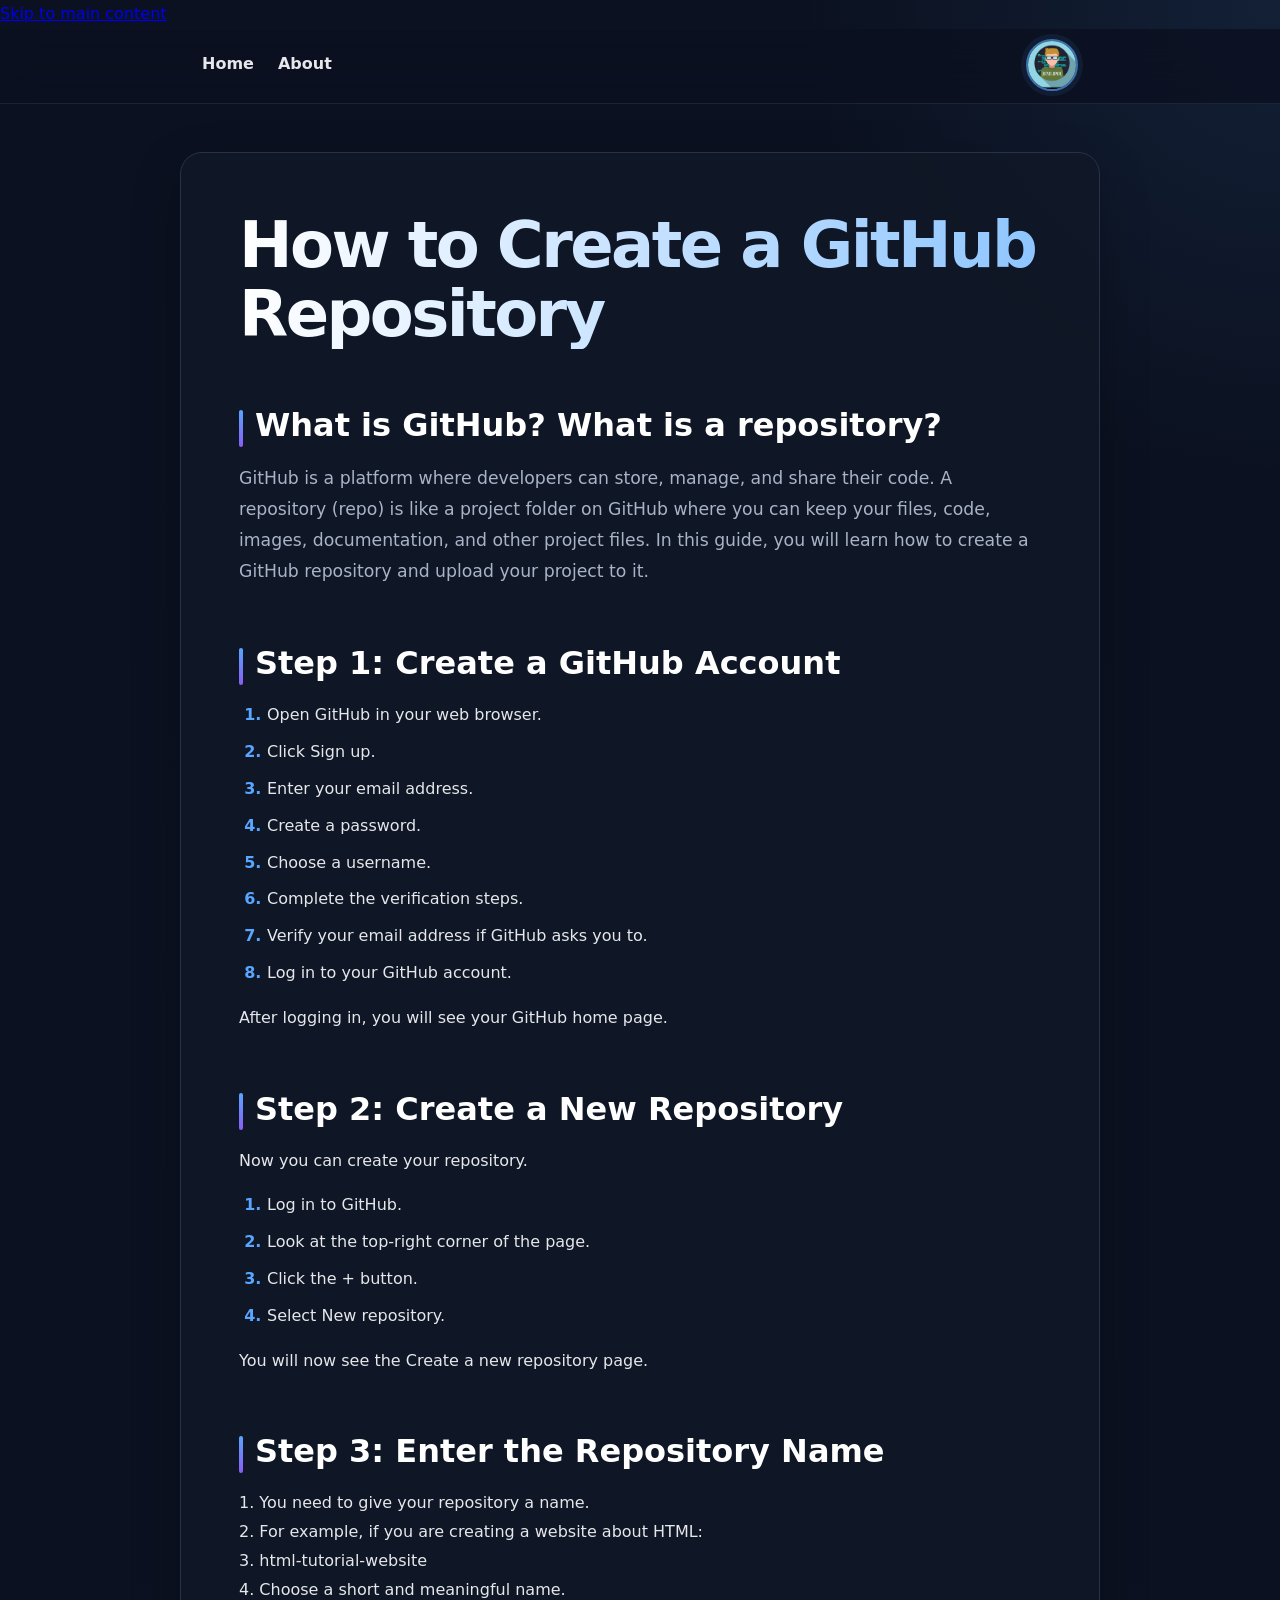
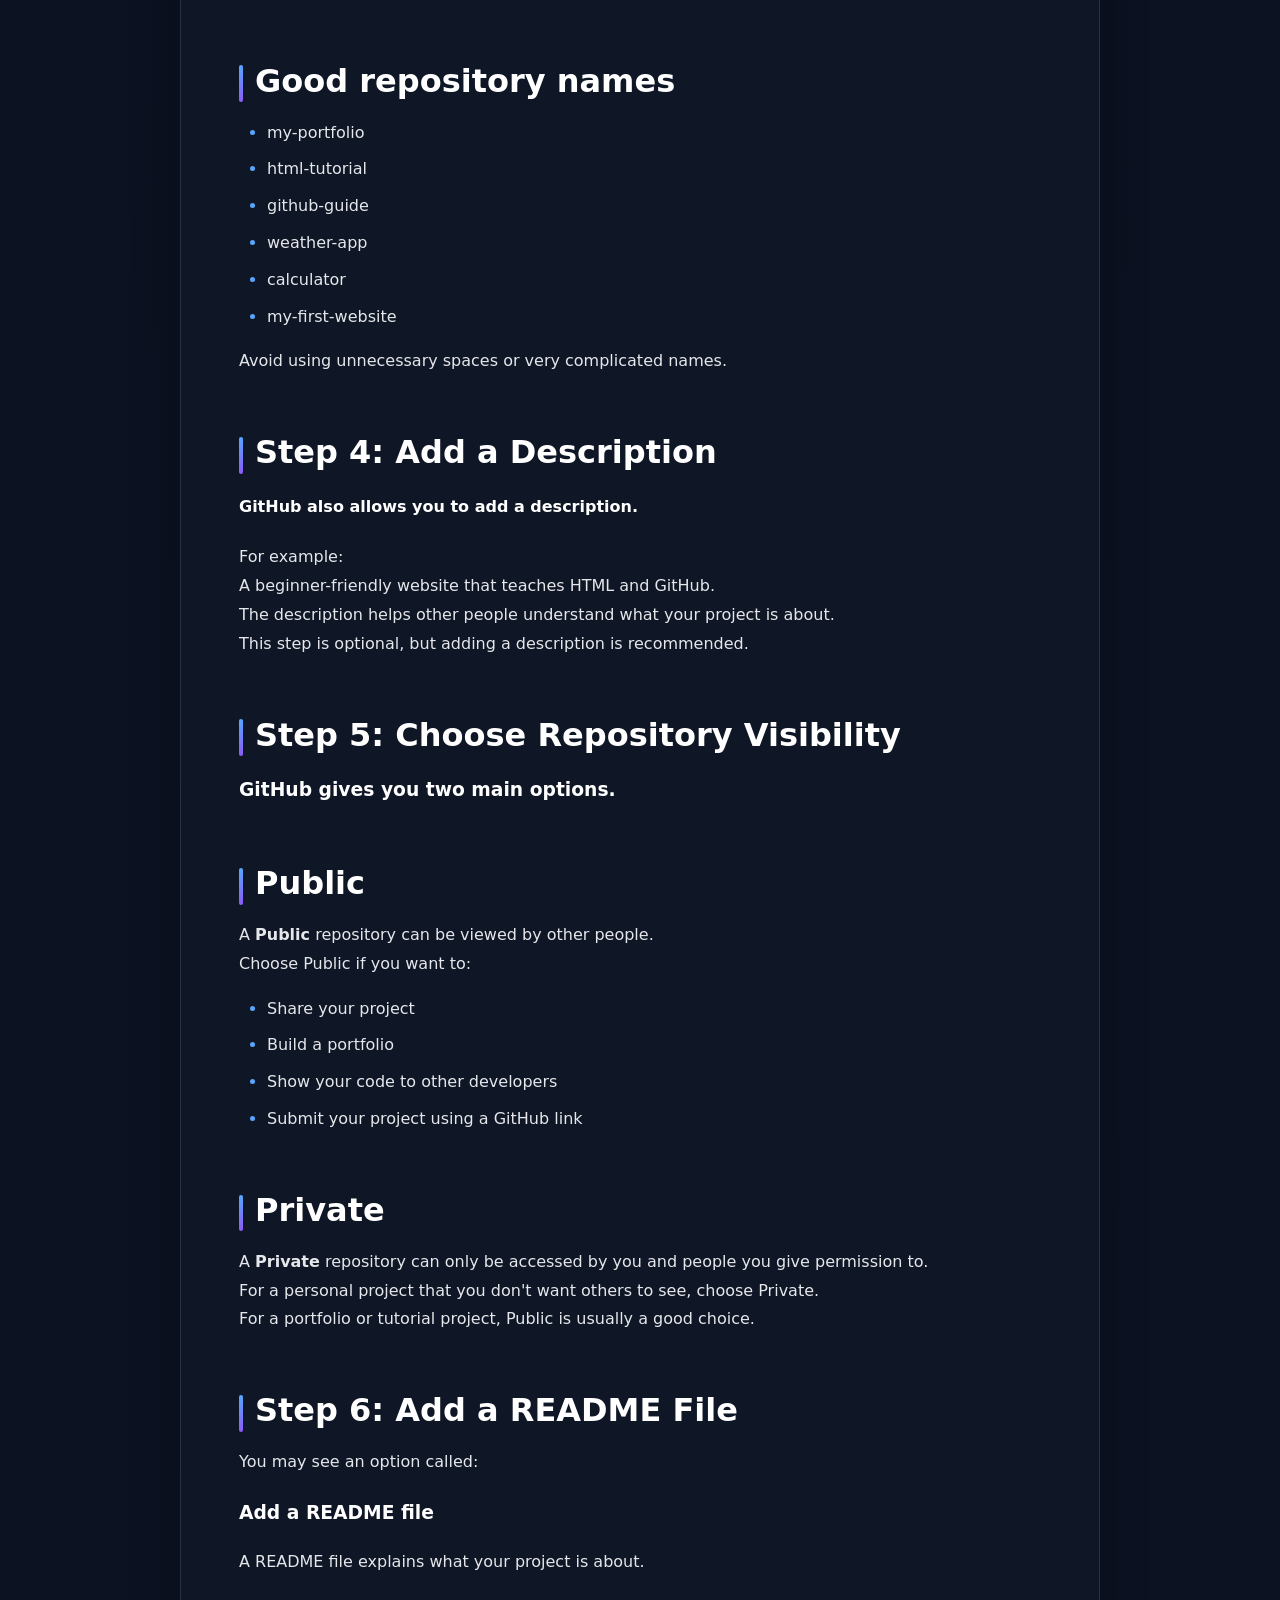
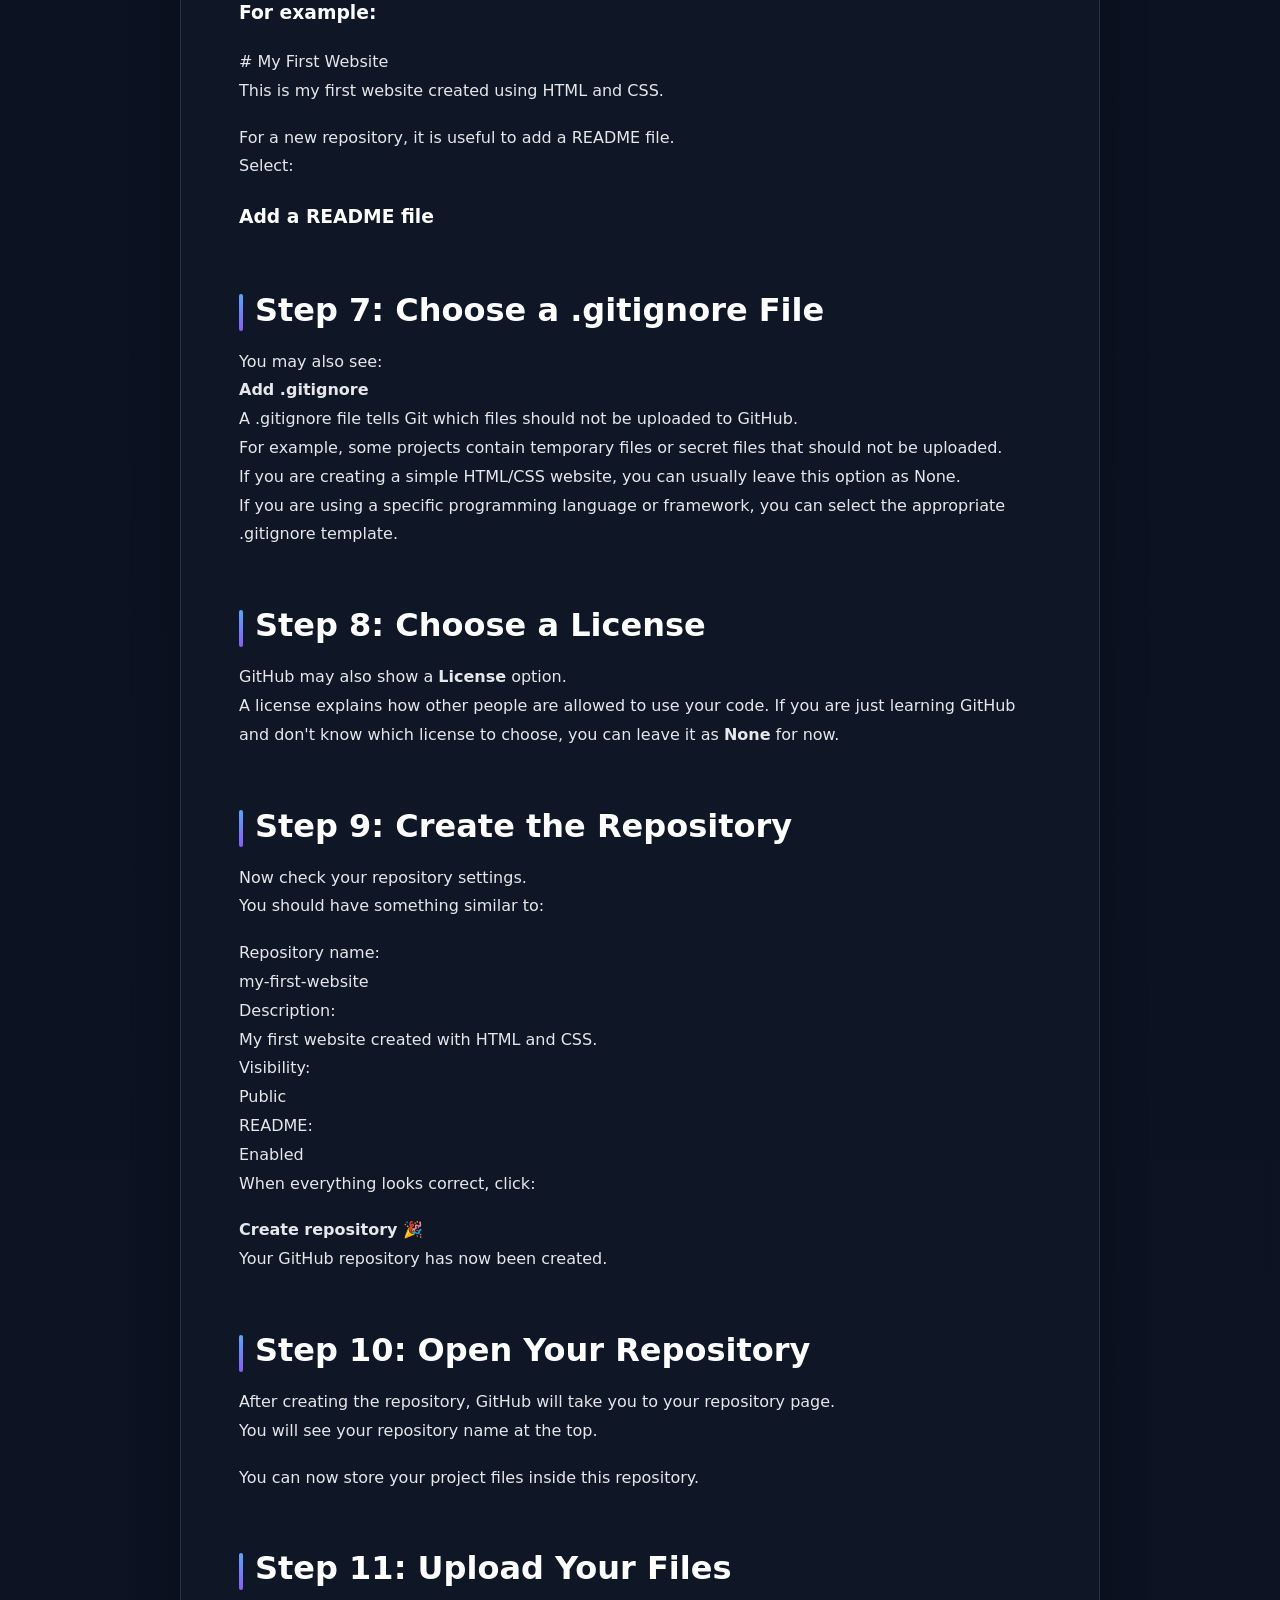
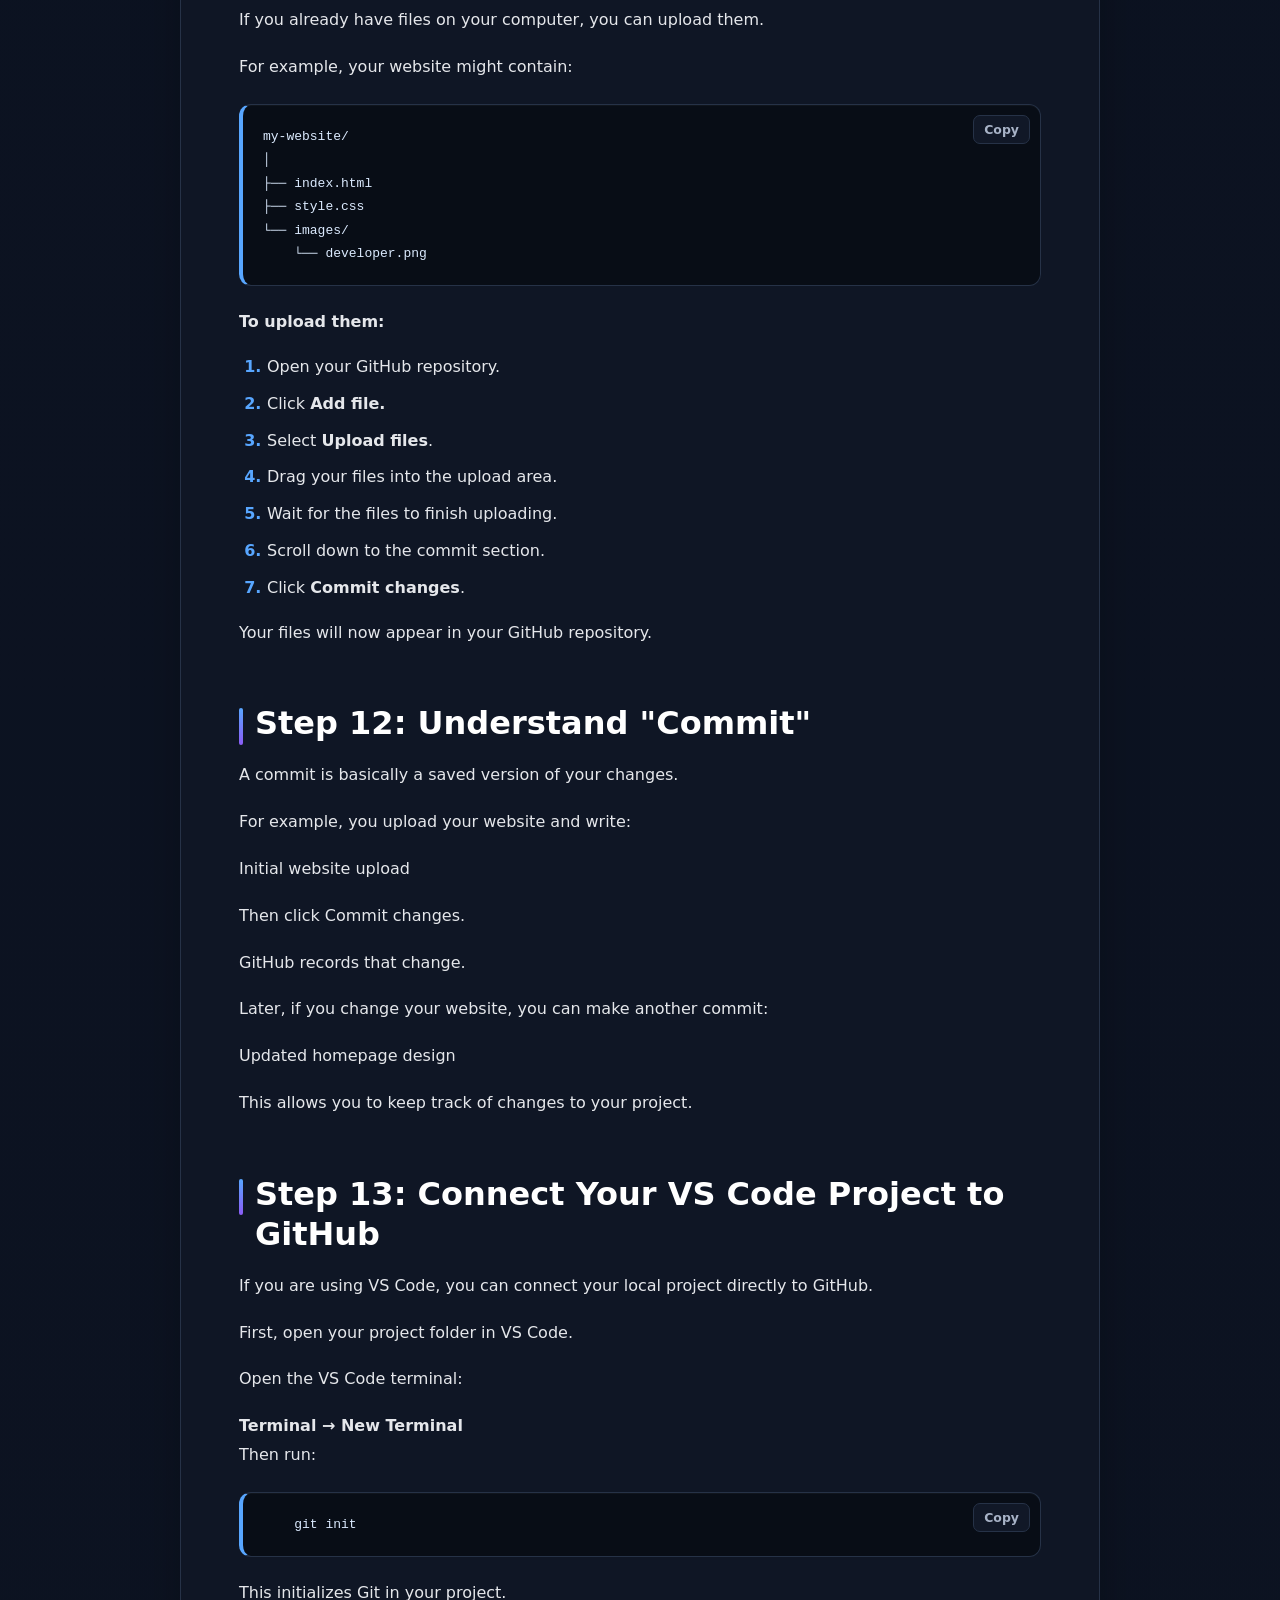
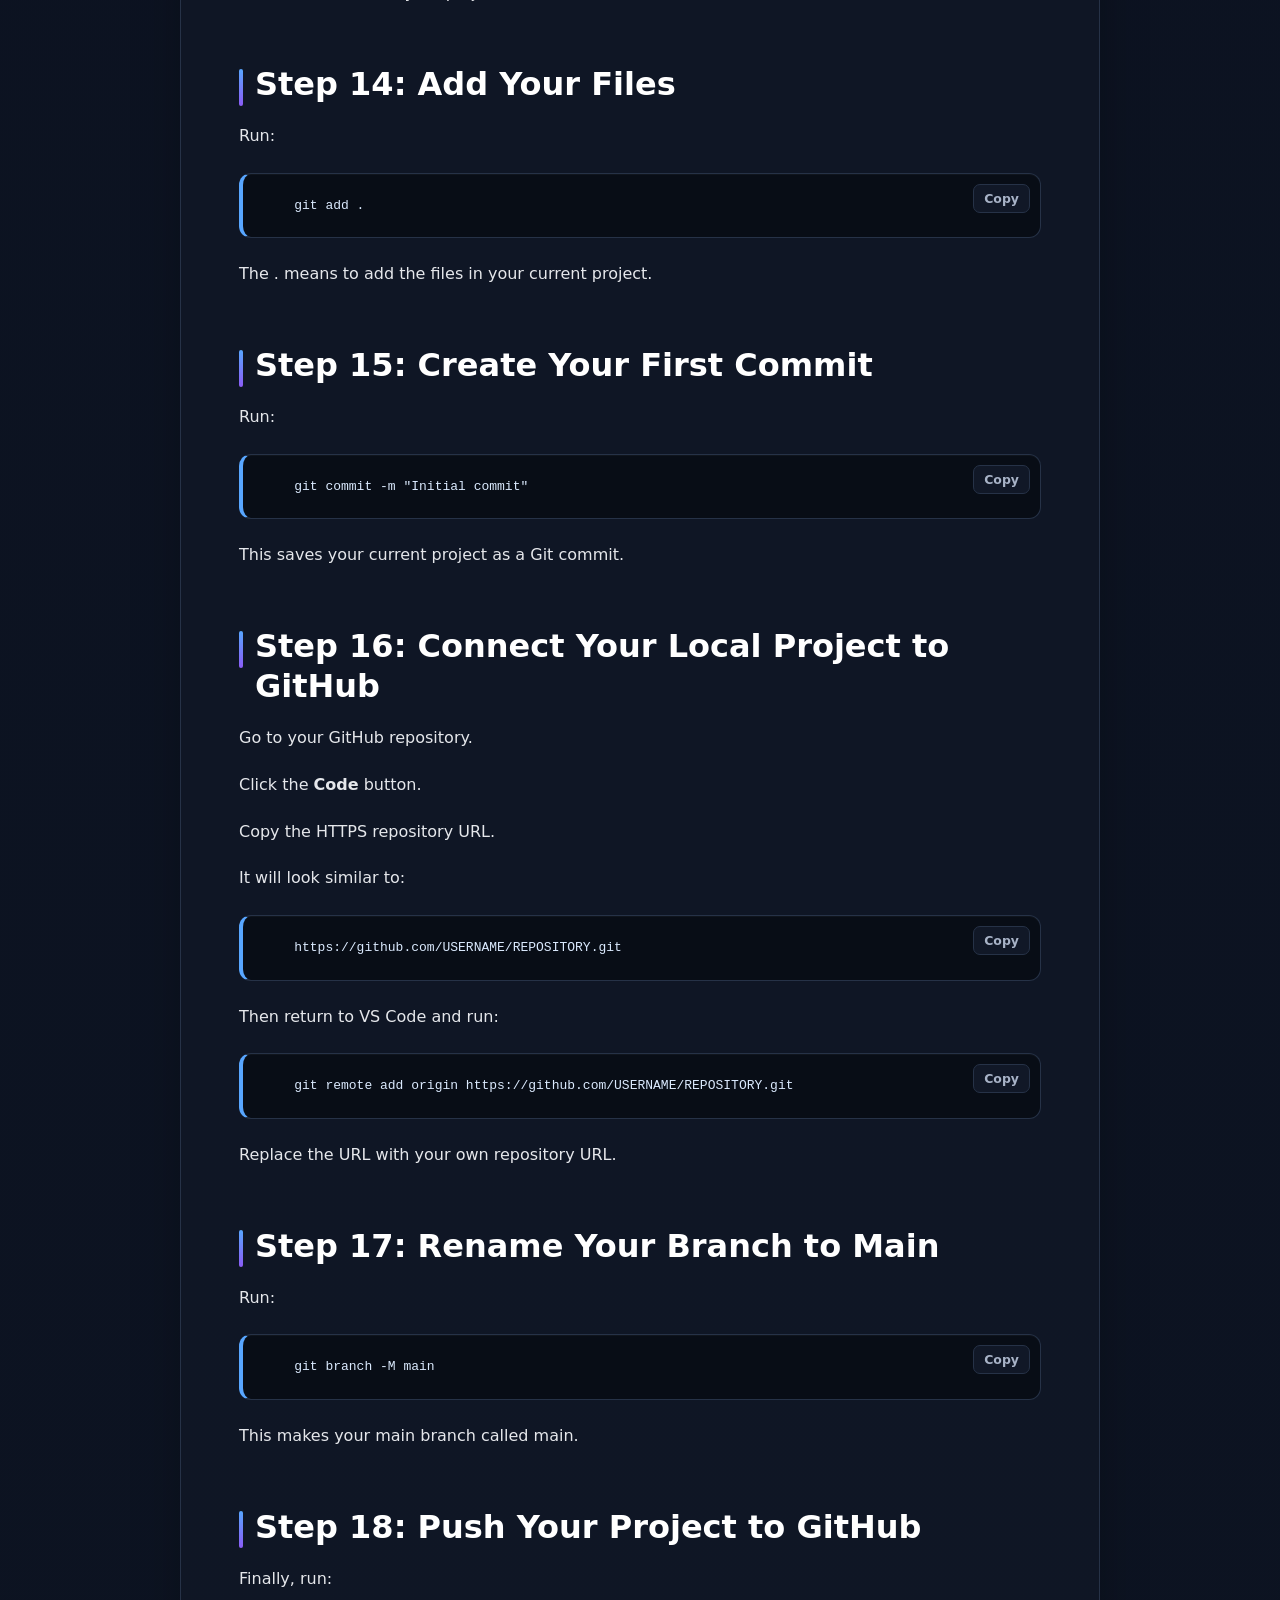
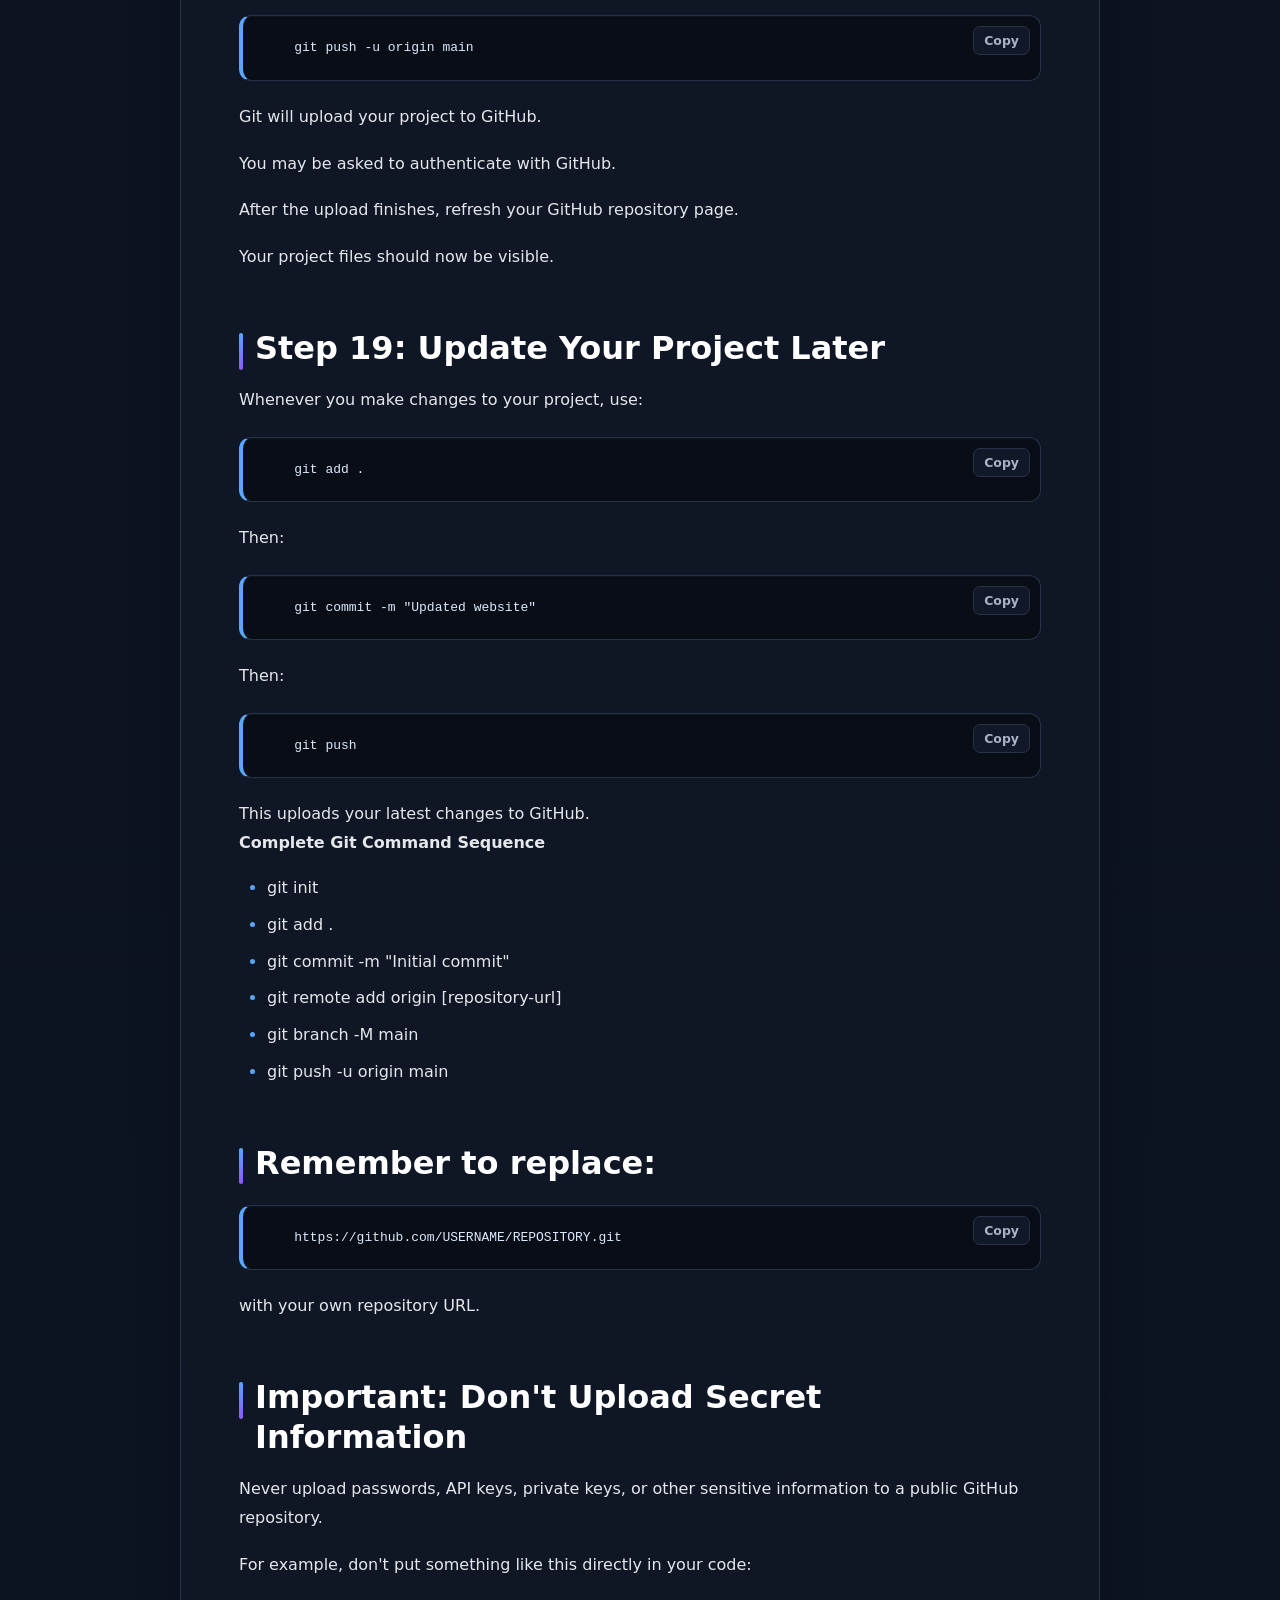
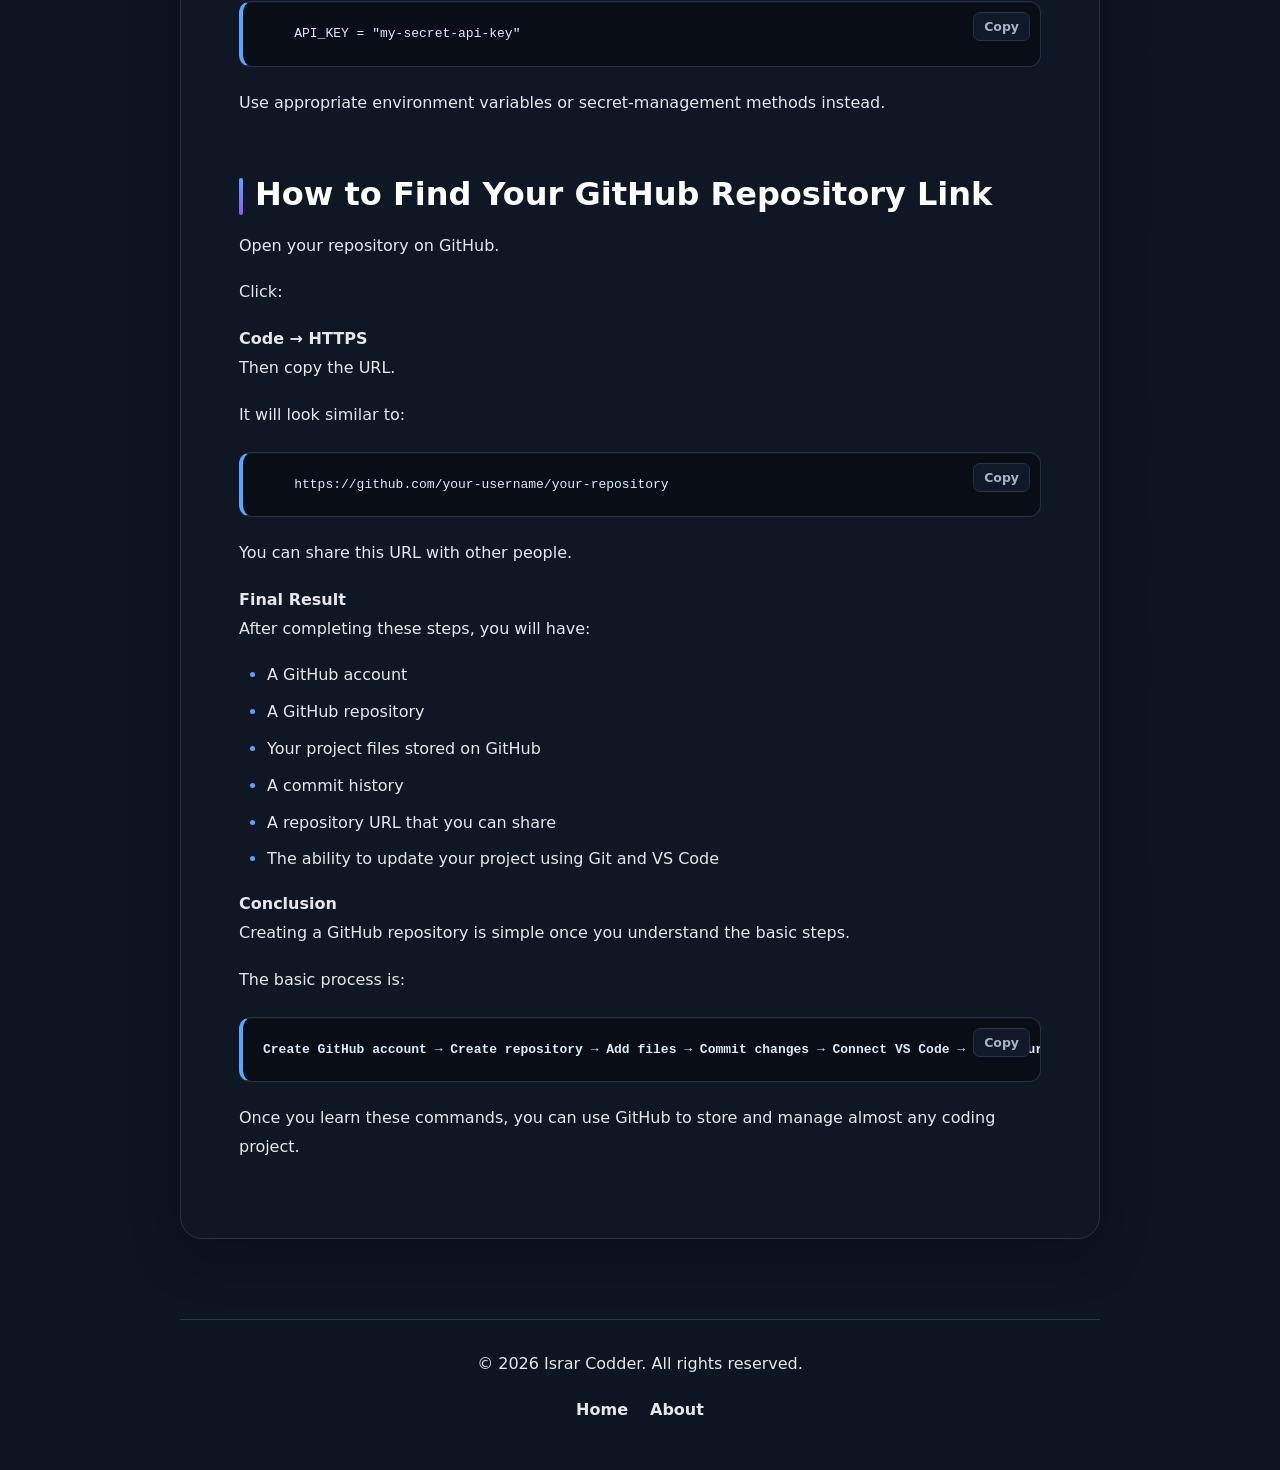
==== index.html @ eb547e51 "Update index.html" ====
<!DOCTYPE html>
<html lang="en">

<head>
    <meta charset="UTF-8">
    <meta name="viewport" content="width=device-width, initial-scale=1.0">

    <!-- SEO Title -->
    <title>How to Create a GitHub Repository - Israr Codder</title>

    <!-- SEO Description -->
    <meta name="description"
        content="Learn how to create a GitHub repository step by step. This simple guide explains how to create and set up a repository on GitHub.">

    <!-- Author -->
    <meta name="author" content="Israr Codder">

    <!-- Search Engine Instructions -->
    <meta name="robots" content="index, follow">

    <!-- Canonical URL -->
    <link rel="canonical" href="https://YOUR-DOMAIN.com/how-to-create-a-github-repository/">

    <!-- Favicon -->
    <link rel="icon" type="image/png" href="favicon.png">


    <meta name="theme-color" content="#0d1117">

    <!-- Open Graph / social sharing -->
    <meta property="og:type" content="article">
    <meta property="og:title" content="How to Create a GitHub Repository - Israr Codder">
    <meta property="og:description" content="Learn how to create a GitHub repository step by step, upload your project, connect VS Code, and manage your project using Git.">
    <meta property="og:url" content="https://YOUR-DOMAIN.com/how-to-create-a-github-repository/">
    <meta property="og:site_name" content="Israr Codder">
    <meta property="og:image" content="https://YOUR-DOMAIN.com/developer.png">
    <meta property="og:image:alt" content="Israr Codder developer profile">

    <!-- Twitter / X -->
    <meta name="twitter:card" content="summary_large_image">
    <meta name="twitter:title" content="How to Create a GitHub Repository - Israr Codder">
    <meta name="twitter:description" content="Learn how to create a GitHub repository step by step.">
    <meta name="twitter:image" content="https://YOUR-DOMAIN.com/developer.png">

    <!-- HowTo structured data -->
    <script type="application/ld+json">
    {
      "@context": "https://schema.org",
      "@type": "HowTo",
      "name": "How to Create a GitHub Repository",
      "description": "A beginner-friendly step-by-step guide to creating and managing a GitHub repository.",
      "step": [
        {"@type":"HowToStep","name":"Create a GitHub Account"},
        {"@type":"HowToStep","name":"Create a New Repository"},
        {"@type":"HowToStep","name":"Enter the Repository Name"},
        {"@type":"HowToStep","name":"Add a Description"},
        {"@type":"HowToStep","name":"Choose Repository Visibility"},
        {"@type":"HowToStep","name":"Add a README File"},
        {"@type":"HowToStep","name":"Choose a .gitignore File"},
        {"@type":"HowToStep","name":"Choose a License"},
        {"@type":"HowToStep","name":"Create the Repository"},
        {"@type":"HowToStep","name":"Upload Your Files"},
        {"@type":"HowToStep","name":"Connect VS Code to GitHub"},
        {"@type":"HowToStep","name":"Push Your Project to GitHub"}
      ]
    }
    </script>
    <link rel="stylesheet" href="style.css">
</head>

<body>
    <script src="script.js" defer></script>
    <a href="#main-content">Skip to main content</a>
    <header>
        <nav aria-label="Main navigation">
            <ul>
                <li><a href="index.html">Home</a></li>
                <li><a href="about.html" target="_blank">About</a></li>
                <img src="developer.png" alt="Israr Codder developer profile" height="60" width="60" loading="lazy">

            </ul>
        </nav>
    </header>
    <main id="main-content">
        <article>
        <h1>
            How to Create a GitHub Repository
        </h1>
        <h2>
            What is GitHub? What is a repository?
        </h2>
        <p>
            GitHub is a platform where developers can store, manage, and share their code. A repository (repo) is like a
            project folder on GitHub where you can keep your files, code, images, documentation, and other project
            files.

            In this guide, you will learn how to create a GitHub repository and upload your project to it.
        </p>
        <h2>
            Step 1: Create a GitHub Account
        </h2>

        <ol>
            <li>Open GitHub in your web browser.</li>
            <li>Click Sign up. </li>
            <li>Enter your email address. </li>
            <li>Create a password. </li>
            <li>Choose a username. </li>
            <li>Complete the verification steps. </li>
            <li>Verify your email address if GitHub asks you to. </li>
            <li>Log in to your GitHub account. </li>
        </ol>
        After logging in, you will see your GitHub home page.
        <h2>
            Step 2: Create a New Repository
        </h2>
        Now you can create your repository.
        <ol>
            <li>Log in to GitHub.</li>
            <li>Look at the top-right corner of the page.</li>
            <li>Click the + button.</li>
            <li>Select New repository.</li>
        </ol>
        You will now see the Create a new repository page.
        <h2>
            Step 3: Enter the Repository Name
        </h2>
        <div>
            1. You need to give your repository a name.
        </div>
        <div>
            2. For example, if you are creating a website about HTML:
        </div>
        <div>
            3. html-tutorial-website
        </div>
        <div>
            4. Choose a short and meaningful name.
        </div>
        <h2>
            Good repository names
        </h2>
        <ul>
            <li>my-portfolio</li>
            <li>html-tutorial</li>
            <li>github-guide</li>
            <li>weather-app</li>
            <li>calculator</li>
            <li>my-first-website</li>
        </ul>

        Avoid using unnecessary spaces or very complicated names.
        <h2>Step 4: Add a Description</h2>
        <h4>GitHub also allows you to add a description.</h4>
        <div>For example:</div>
        <div>A beginner-friendly website that teaches HTML and GitHub.</div>
        <div>The description helps other people understand what your project is about.</div>
        <div>This step is optional, but adding a description is recommended.</div>
        <h2>Step 5: Choose Repository Visibility</h2>
        <h3>GitHub gives you two main options.</h3>
        <h2>Public</h2>
        A <b>Public</b> repository can be viewed by other people.
        <div>Choose Public if you want to:</div>
        <ul>
            <li>Share your project</li>
            <li>Build a portfolio</li>
            <li>Show your code to other developers</li>
            <li>Submit your project using a GitHub link</li>
        </ul>
        <h2>Private</h2>
        <div>A <b>Private</b> repository can only be accessed by you and people you give permission to.</div>
        <div>For a personal project that you don't want others to see, choose Private.</div>
        <div>For a portfolio or tutorial project, Public is usually a good choice.</div>
        <h2>Step 6: Add a README File</h2>
        <div>You may see an option called:</div>
        <h3>Add a README file</h3>
        A README file explains what your project is about.
        <h3>For example:</h3>
        <div># My First Website</div>
        <p>This is my first website created using HTML and CSS.</p>

        For a new repository, it is useful to add a README file.
        <div>Select:</div>
        <h3>Add a README file</h3>
        <h2>Step 7: Choose a .gitignore File</h2>
        <div>You may also see:</div>
        <div><b>Add .gitignore</b></div>
        <div>A .gitignore file tells Git which files should not be uploaded to GitHub.</div>
        <div>For example, some projects contain temporary files or secret files that should not be uploaded.</div>
        <div>If you are creating a simple HTML/CSS website, you can usually leave this option as None.</div>
        <div>If you are using a specific programming language or framework, you can select the appropriate .gitignore
            template.</div>
        <h2>Step 8: Choose a License</h2>
        <div>GitHub may also show a <b>License</b> option.</div>
        A license explains how other people are allowed to use your code.
        If you are just learning GitHub and don't know which license to choose, you can leave it as <b>None</b> for now.
        <h2>Step 9: Create the Repository</h2>
        <div>Now check your repository settings.</div>
        <p>You should have something similar to:</p>
        <div>Repository name:</div>
        <div>my-first-website</div>
        <div>Description:</div>
        <div>My first website created with HTML and CSS.</div>
        <div>Visibility:</div>
        <div>Public</div>
        <div>README:</div>
        <div>Enabled</div>
        <p>When everything looks correct, click:</p>
        <b>Create repository 🎉</b>
        <p>Your GitHub repository has now been created.</p>
        <h2>Step 10: Open Your Repository</h2>
        <div>After creating the repository, GitHub will take you to your repository page.</div>
        <p>You will see your repository name at the top.</p>
        <div>You can now store your project files inside this repository.</div>
        <h2>Step 11: Upload Your Files</h2>
        <p>If you already have files on your computer, you can upload them.</p>
        <div>For example, your website might contain:</div>
        <pre>
my-website/
│
├── index.html
├── style.css
└── images/
    └── developer.png
</pre>
        <b>To upload them:</b>
        <ol>
            <li>Open your GitHub repository.</li>
            <li>Click <b>Add file.</b></li>
            <li>Select <b>Upload files</b>.</li>
            <li>Drag your files into the upload area.</li>
            <li>Wait for the files to finish uploading.</li>
            <li>Scroll down to the commit section.</li>
            <li>Click <b>Commit changes</b>.</li>
        </ol>
        <p>Your files will now appear in your GitHub repository.</p>
        <h2>Step 12: Understand "Commit"</h2>
        <p>A commit is basically a saved version of your changes.</p>
        <p>For example, you upload your website and write:</p>
        <p>Initial website upload</p>
        <p>Then click Commit changes.</p>
        <p>GitHub records that change.</p>
        <p>Later, if you change your website, you can make another commit:</p>
        <p>Updated homepage design</p>
        <p>This allows you to keep track of changes to your project.</p>
        <h2>Step 13: Connect Your VS Code Project to GitHub</h2>
        <p>If you are using VS Code, you can connect your local project directly to GitHub.</p>
        <p>First, open your project folder in VS Code.</p>
        <p>Open the VS Code terminal:</p>
        <b>Terminal → New Terminal</b>
        <div>Then run:</div>
        <pre>
    git init
</pre>
        <p>This initializes Git in your project.</p>
        <h2>Step 14: Add Your Files</h2>
        <p>Run:</p>
        <pre>
    git add .
</pre>
        <div>The . means to add the files in your current project.</div>
        <h2>Step 15: Create Your First Commit</h2>
        <p>Run:</p>
        <pre>
    git commit -m "Initial commit"
</pre>
        <p>This saves your current project as a Git commit.</p>
        <h2>Step 16: Connect Your Local Project to GitHub</h2>
        <p>Go to your GitHub repository.</p>
        <p>Click the <b>Code</b> button.</p>
        <p>Copy the HTTPS repository URL.</p>
        <p>It will look similar to:</p>
        <pre>
    https://github.com/USERNAME/REPOSITORY.git
</pre>
        <p>Then return to VS Code and run:</p>
        <pre>
    git remote add origin https://github.com/USERNAME/REPOSITORY.git
</pre>
        <p>Replace the URL with your own repository URL.</p>
        <h2>Step 17: Rename Your Branch to Main</h2>
        <p>Run:</p>
        <pre>
    git branch -M main
</pre>
        <p>This makes your main branch called main.</p>
        <h2>Step 18: Push Your Project to GitHub</h2>
        <p>Finally, run:</p>
        <pre>
    git push -u origin main
</pre>
        <p>Git will upload your project to GitHub.</p>
        <p>You may be asked to authenticate with GitHub.</p>
        <p>After the upload finishes, refresh your GitHub repository page.</p>
        <p>Your project files should now be visible.</p>
        <h2>Step 19: Update Your Project Later</h2>
        <p>Whenever you make changes to your project, use:</p>
        <pre>
    git add .
</pre>
        <p>Then:</p>
        <pre>
    git commit -m "Updated website"
</pre>
        <P>
            Then:
        </P>
        <pre>
    git push
</pre>
        <div>This uploads your latest changes to GitHub.</div>
        <b>Complete Git Command Sequence</b>
        <ul>
            <li>git init</li>
            <li>git add .</li>
            <li>git commit -m "Initial commit"</li>
            <li>git remote add origin [repository-url]</li>
            <li>git branch -M main</li>
            <li>git push -u origin main</li>
        </ul>
        <h2>Remember to replace:</h2>
        <pre>
    https://github.com/USERNAME/REPOSITORY.git
</pre>
        <div>with your own repository URL.</div>
        <h2>Important: Don't Upload Secret Information</h2>
        <p>Never upload passwords, API keys, private keys, or other sensitive information to a public GitHub repository.
        </p>
        <div>For example, don't put something like this directly in your code:</div>
        <pre>
    API_KEY = "my-secret-api-key"
</pre>
        <p>Use appropriate environment variables or secret-management methods instead.</p>
        <h2>How to Find Your GitHub Repository Link</h2>
        <p>Open your repository on GitHub.</p>
        <p>Click:</p>
        <b>Code → HTTPS</b>
        <p>Then copy the URL.</p>
        <p>It will look similar to:</p>
        <pre>
    https://github.com/your-username/your-repository
</pre>
        <p>You can share this URL with other people.</p>
        <b>Final Result</b>
        <p>After completing these steps, you will have:</p>
        <ul>
            <li>A GitHub account</li>
            <li>A GitHub repository</li>
            <li>Your project files stored on GitHub</li>
            <li>A commit history</li>
            <li>A repository URL that you can share</li>
            <li>The ability to update your project using Git and VS Code</li>
        </ul>
        <b>Conclusion</b>
        <p>Creating a GitHub repository is simple once you understand the basic steps.</p>
        <p>The basic process is:</p>
        <pre><b>Create GitHub account → Create repository → Add files → Commit changes → Connect VS Code → Push your project</b></pre>
        <p>Once you learn these commands, you can use GitHub to store and manage almost any coding project.</p>



        </article>
    </main>
    <footer>
        <p>&copy; 2026 Israr Codder. All rights reserved.</p>
        <nav aria-label="Footer navigation">
            <a href="index.html">Home</a>
            <a href="about.html">About</a>
        </nav>
    </footer>

</body>

</html>
---- style.css ----
/* ================================
   Israr Codder - Professional Style
   ================================ */

:root {
    --bg: #0b1120;
    --surface: #111827;
    --surface-2: #172033;
    --text: #e5e7eb;
    --muted: #a8b3c7;
    --heading: #ffffff;
    --accent: #58a6ff;
    --accent-2: #8b5cf6;
    --border: #263247;
    --code-bg: #080d16;
    --shadow: 0 18px 50px rgba(0, 0, 0, 0.22);
    --radius: 16px;
    --max-width: 920px;
}

* {
    box-sizing: border-box;
}

html {
    scroll-behavior: smooth;
    scroll-padding-top: 90px;
}

body {
    margin: 0;
    background:
        radial-gradient(circle at top right, rgba(88, 166, 255, 0.10), transparent 30rem),
        linear-gradient(180deg, #0b1120 0%, #0d1422 100%);
    color: var(--text);
    font-family: Inter, ui-sans-serif, system-ui, -apple-system, BlinkMacSystemFont,
        "Segoe UI", sans-serif;
    line-height: 1.8;
    min-height: 100vh;
}

/* Accessibility */
a:focus-visible,
button:focus-visible {
    outline: 3px solid var(--accent);
    outline-offset: 4px;
    border-radius: 6px;
}

body > a:first-child {
    position: fixed;
    top: -60px;
    left: 16px;
    z-index: 9999;
    padding: 10px 16px;
    background: var(--accent);
    color: #06101e;
    font-weight: 800;
    text-decoration: none;
    transition: top 0.2s ease;
}

body > a:first-child:focus {
    top: 16px;
}

/* Header */
header {
    position: sticky;
    top: 0;
    z-index: 1000;
    background: rgba(11, 17, 32, 0.82);
    border-bottom: 1px solid rgba(255, 255, 255, 0.08);
    backdrop-filter: blur(18px);
    -webkit-backdrop-filter: blur(18px);
}

header nav {
    max-width: var(--max-width);
    min-height: 74px;
    margin: auto;
    padding: 10px 22px;
}

header nav ul {
    display: flex;
    align-items: center;
    justify-content: flex-start;
    gap: 24px;
    margin: 0;
    padding: 0;
    list-style: none;
}

header nav li {
    margin: 0;
}

header nav a,
footer a {
    color: var(--text);
    text-decoration: none;
    font-weight: 700;
    transition: color 0.2s ease, transform 0.2s ease;
}

header nav a:hover,
footer a:hover {
    color: var(--accent);
}

header nav img {
    width: 52px;
    height: 52px;
    margin-left: auto;
    border-radius: 50%;
    object-fit: cover;
    border: 2px solid rgba(88, 166, 255, 0.65);
    box-shadow: 0 0 0 5px rgba(88, 166, 255, 0.08);
}

/* Main */
main {
    width: min(calc(100% - 32px), var(--max-width));
    margin: 48px auto 80px;
}

article {
    background: rgba(17, 24, 39, 0.82);
    border: 1px solid var(--border);
    border-radius: 22px;
    padding: clamp(24px, 5vw, 58px);
    box-shadow: var(--shadow);
}

article > h1 {
    margin-top: 0;
    font-size: clamp(2.1rem, 6vw, 4rem);
    line-height: 1.08;
    letter-spacing: -0.04em;
    color: var(--heading);
    background: linear-gradient(90deg, #fff, #8ec5ff);
    -webkit-background-clip: text;
    background-clip: text;
    color: transparent;
}

h2 {
    position: relative;
    margin-top: 56px;
    margin-bottom: 18px;
    padding-left: 16px;
    color: var(--heading);
    font-size: clamp(1.45rem, 3vw, 2rem);
    line-height: 1.25;
}

h2::before {
    content: "";
    position: absolute;
    left: 0;
    top: 0.15em;
    width: 4px;
    height: 1.15em;
    border-radius: 10px;
    background: linear-gradient(180deg, var(--accent), var(--accent-2));
}

h3,
h4 {
    color: var(--heading);
}

p {
    margin: 0 0 18px;
    color: var(--text);
}

article > p:first-of-type {
    color: var(--muted);
    font-size: 1.08rem;
}

/* Lists */
ol,
ul {
    padding-left: 28px;
}

li {
    margin: 8px 0;
}

li::marker {
    color: var(--accent);
    font-weight: 800;
}

/* Links */
article a {
    color: var(--accent);
    text-underline-offset: 4px;
}

article a:hover {
    color: #9acbff;
}

/* Code */
pre {
    overflow-x: auto;
    margin: 22px 0;
    padding: 20px;
    background: var(--code-bg);
    color: #dbeafe;
    border: 1px solid var(--border);
    border-left: 4px solid var(--accent);
    border-radius: 12px;
    box-shadow: inset 0 1px 0 rgba(255,255,255,0.03);
}

pre code {
    font-family: "Cascadia Code", "SFMono-Regular", Consolas, monospace;
    font-size: 0.94rem;
    line-height: 1.7;
}

code {
    padding: 2px 6px;
    border-radius: 6px;
    background: rgba(88, 166, 255, 0.10);
    color: #b9dcff;
    font-family: "Cascadia Code", Consolas, monospace;
}

blockquote {
    margin: 22px 0;
    padding: 16px 20px;
    border-left: 4px solid var(--accent-2);
    background: var(--surface-2);
    border-radius: 0 12px 12px 0;
    color: var(--muted);
}

/* Footer */
footer {
    max-width: var(--max-width);
    margin: 0 auto;
    padding: 30px 22px 45px;
    color: var(--muted);
    text-align: center;
    border-top: 1px solid var(--border);
}

footer nav {
    display: flex;
    justify-content: center;
    gap: 22px;
    margin-top: 10px;
}

/* Scroll progress bar */
#reading-progress {
    position: fixed;
    top: 0;
    left: 0;
    z-index: 2000;
    width: 0;
    height: 3px;
    background: linear-gradient(90deg, var(--accent), var(--accent-2));
    transition: width 0.08s linear;
}

/* Back-to-top button */
#back-to-top {
    position: fixed;
    right: 22px;
    bottom: 22px;
    z-index: 900;
    width: 46px;
    height: 46px;
    border: 1px solid var(--border);
    border-radius: 50%;
    background: var(--surface);
    color: var(--text);
    cursor: pointer;
    opacity: 0;
    visibility: hidden;
    transform: translateY(12px);
    transition: opacity 0.25s ease, transform 0.25s ease, visibility 0.25s ease;
    box-shadow: var(--shadow);
}

#back-to-top.show {
    opacity: 1;
    visibility: visible;
    transform: translateY(0);
}

#back-to-top:hover {
    background: var(--surface-2);
    color: var(--accent);
}

/* Mobile */
@media (max-width: 700px) {
    header nav {
        padding: 10px 16px;
    }

    header nav ul {
        gap: 16px;
    }

    header nav img {
        width: 44px;
        height: 44px;
    }

    main {
        width: min(calc(100% - 20px), var(--max-width));
        margin-top: 24px;
    }

    article {
        padding: 22px 18px;
        border-radius: 16px;
    }

    article > h1 {
        font-size: 2.2rem;
    }

    h2 {
        margin-top: 42px;
    }

    pre {
        padding: 14px;
        border-radius: 10px;
    }
}

/* Reduced motion accessibility */
@media (prefers-reduced-motion: reduce) {
    html {
        scroll-behavior: auto;
    }

    *,
    *::before,
    *::after {
        animation-duration: 0.01ms !important;
        animation-iteration-count: 1 !important;
        transition-duration: 0.01ms !important;
    }
}


/* Animation helpers added by JavaScript */
article h2 {
    opacity: 0;
    transform: translateY(18px);
    transition: opacity 0.65s ease, transform 0.65s ease;
}

article h2.section-visible {
    opacity: 1;
    transform: translateY(0);
}

pre {
    position: relative;
}

.copy-code {
    position: absolute;
    top: 10px;
    right: 10px;
    padding: 6px 10px;
    border: 1px solid var(--border);
    border-radius: 7px;
    background: var(--surface);
    color: var(--muted);
    font: 600 0.78rem system-ui, sans-serif;
    cursor: pointer;
    transition: background 0.2s ease, color 0.2s ease;
}

.copy-code:hover {
    background: var(--surface-2);
    color: var(--accent);
}

@media (max-width: 700px) {
    .copy-code {
        position: sticky;
        float: right;
        margin-bottom: 8px;
    }
}


/* =========================================
   ABOUT ME PAGE
   ========================================= */

.about-header {
    position: sticky;
    top: 0;
    z-index: 1000;

    background: rgba(11, 17, 32, 0.88);

    border-bottom: 1px solid rgba(255, 255, 255, 0.08);

    backdrop-filter: blur(18px);
    -webkit-backdrop-filter: blur(18px);
}


.about-nav {
    width: min(calc(100% - 32px), 1100px);

    min-height: 72px;

    margin: auto;

    display: flex;

    align-items: center;

    justify-content: space-between;
}


.nav-logo {
    color: #ffffff;

    text-decoration: none;

    font-size: 1.25rem;

    font-weight: 800;

    letter-spacing: -0.02em;
}


.nav-logo:hover {
    color: #58a6ff;
}


.nav-links {
    display: flex;

    align-items: center;

    gap: 28px;
}


.nav-links a {
    position: relative;

    color: #a8b3c7;

    text-decoration: none;

    font-weight: 600;

    transition:
        color 0.25s ease;
}


.nav-links a:hover,
.nav-links a.active {
    color: #ffffff;
}


.nav-links a.active::after {
    content: "";

    position: absolute;

    left: 0;
    right: 0;

    bottom: -8px;

    height: 2px;

    border-radius: 10px;

    background: linear-gradient(
        90deg,
        #58a6ff,
        #8b5cf6
    );
}


/* =========================================
   ABOUT MAIN
   ========================================= */

.about-main {
    width: min(calc(100% - 32px), 1000px);

    margin: 0 auto;

    padding: 70px 0;
}


/* =========================================
   HERO
   ========================================= */

.about-hero {
    display: grid;

    grid-template-columns: 220px 1fr;

    align-items: center;

    gap: 55px;

    padding: 55px;

    margin-bottom: 35px;

    background:
        radial-gradient(
            circle at top right,
            rgba(88, 166, 255, 0.12),
            transparent 350px
        ),
        #111827;

    border: 1px solid #263247;

    border-radius: 24px;

    box-shadow:
        0 25px 60px rgba(0, 0, 0, 0.25);
}


.about-image-container {
    display: flex;

    justify-content: center;
}


.about-image {
    width: 180px;

    height: 180px;

    object-fit: cover;

    border-radius: 50%;

    border: 3px solid #58a6ff;

    box-shadow:
        0 0 0 8px rgba(88, 166, 255, 0.08),
        0 20px 45px rgba(0, 0, 0, 0.35);

    transition:
        transform 0.35s ease,
        box-shadow 0.35s ease;
}


.about-image:hover {
    transform: translateY(-7px) scale(1.03);

    box-shadow:
        0 0 0 12px rgba(88, 166, 255, 0.08),
        0 25px 55px rgba(0, 0, 0, 0.4);
}


.about-label {
    margin-bottom: 8px;

    color: #58a6ff;

    font-size: 0.78rem;

    font-weight: 800;

    letter-spacing: 0.18em;
}


.about-intro h1 {
    margin: 0 0 12px;

    color: #ffffff;

    font-size: clamp(2.4rem, 6vw, 4rem);

    line-height: 1.05;

    letter-spacing: -0.045em;
}


.about-intro h1 span {
    background: linear-gradient(
        90deg,
        #58a6ff,
        #a78bfa
    );

    -webkit-background-clip: text;

    background-clip: text;

    color: transparent;
}


.about-subtitle {
    margin-bottom: 20px;

    color: #a8b3c7;

    font-size: 1.15rem;

    font-weight: 700;
}


.about-description {
    max-width: 650px;

    color: #c4ccda;

    font-size: 1.05rem;
}


/* =========================================
   SECTIONS
   ========================================= */

.about-section {
    margin-top: 28px;

    padding: 38px;

    background: rgba(17, 24, 39, 0.82);

    border: 1px solid #263247;

    border-radius: 20px;

    box-shadow: 0 15px 40px rgba(0, 0, 0, 0.16);
}


.about-section h2,
.about-contact h2 {
    margin-top: 0;

    margin-bottom: 20px;

    color: #ffffff;

    font-size: clamp(1.5rem, 4vw, 2rem);
}


.about-section p {
    color: #c4ccda;

    line-height: 1.85;
}


.about-section strong {
    color: #ffffff;
}


/* =========================================
   CARDS
   ========================================= */

.about-cards {
    display: grid;

    grid-template-columns:
        repeat(3, 1fr);

    gap: 18px;

    margin-top: 25px;
}


.about-card {
    padding: 25px;

    background: #0d1422;

    border: 1px solid #263247;

    border-radius: 16px;

    transition:
        transform 0.3s ease,
        border-color 0.3s ease,
        box-shadow 0.3s ease;
}


.about-card:hover {
    transform: translateY(-7px);

    border-color: #58a6ff;

    box-shadow:
        0 15px 35px rgba(0, 0, 0, 0.25);
}


.card-icon {
    width: 48px;

    height: 48px;

    display: flex;

    align-items: center;

    justify-content: center;

    margin-bottom: 18px;

    border-radius: 12px;

    background: rgba(88, 166, 255, 0.10);

    color: #58a6ff;

    font-weight: 800;
}


.about-card h3 {
    margin-bottom: 10px;

    color: #ffffff;

    font-size: 1.1rem;
}


.about-card p {
    margin: 0;

    color: #a8b3c7;

    font-size: 0.94rem;

    line-height: 1.7;
}


/* =========================================
   SKILLS
   ========================================= */

.skills {
    display: flex;

    flex-wrap: wrap;

    gap: 12px;

    margin-top: 20px;
}


.skills span {
    padding: 9px 16px;

    border: 1px solid #2d3a52;

    border-radius: 999px;

    background: #0d1422;

    color: #cfe5ff;

    font-size: 0.9rem;

    font-weight: 700;

    transition:
        transform 0.25s ease,
        border-color 0.25s ease,
        background 0.25s ease;
}


.skills span:hover {
    transform: translateY(-3px);

    border-color: #58a6ff;

    background: rgba(88, 166, 255, 0.08);
}


/* =========================================
   PHILOSOPHY
   ========================================= */

.about-philosophy blockquote {
    margin: 25px 0;

    padding: 24px;

    border-left: 4px solid #8b5cf6;

    border-radius: 0 14px 14px 0;

    background:
        linear-gradient(
            90deg,
            rgba(139, 92, 246, 0.10),
            transparent
        );

    color: #ffffff;

    font-size: 1.25rem;

    font-weight: 700;
}


/* =========================================
   CONTACT / FINAL SECTION
   ========================================= */

.about-contact {
    margin-top: 28px;

    padding: 50px 35px;

    text-align: center;

    background:
        radial-gradient(
            circle at center,
            rgba(88, 166, 255, 0.12),
            transparent 55%
        ),
        #111827;

    border: 1px solid #263247;

    border-radius: 22px;
}


.about-contact p {
    max-width: 600px;

    margin: 0 auto 25px;

    color: #a8b3c7;
}


.about-button {
    display: inline-block;

    padding: 12px 22px;

    border-radius: 10px;

    background: linear-gradient(
        135deg,
        #58a6ff,
        #7c5cff
    );

    color: #ffffff;

    text-decoration: none;

    font-weight: 800;

    box-shadow:
        0 10px 25px rgba(88, 166, 255, 0.18);

    transition:
        transform 0.25s ease,
        box-shadow 0.25s ease;
}


.about-button:hover {
    transform: translateY(-3px);

    box-shadow:
        0 15px 35px rgba(88, 166, 255, 0.25);
}


/* =========================================
   FOOTER
   ========================================= */

.about-footer {
    padding: 35px 20px;

    text-align: center;

    color: #7f8ba3;

    border-top: 1px solid #263247;
}


.about-footer div {
    display: flex;

    justify-content: center;

    gap: 22px;

    margin-top: 10px;
}


.about-footer a {
    color: #a8b3c7;

    text-decoration: none;

    font-weight: 600;
}


.about-footer a:hover {
    color: #58a6ff;
}


/* =========================================
   MOBILE RESPONSIVE
   ========================================= */

@media (max-width: 800px) {

    .about-main {
        padding: 35px 0;
    }


    .about-hero {
        grid-template-columns: 1fr;

        text-align: center;

        gap: 30px;

        padding: 35px 25px;
    }


    .about-description {
        margin-left: auto;
        margin-right: auto;
    }


    .about-cards {
        grid-template-columns: 1fr;
    }


    .about-section {
        padding: 28px 22px;
    }

}


@media (max-width: 500px) {

    .about-nav {
        width: calc(100% - 24px);

        min-height: 64px;
    }


    .nav-logo {
        font-size: 1rem;
    }


    .nav-links {
        gap: 14px;

        font-size: 0.88rem;
    }


    .about-main {
        width: calc(100% - 20px);
    }


    .about-intro h1 {
        font-size: 2.35rem;
    }


    .about-image {
        width: 145px;

        height: 145px;
    }


    .about-contact {
        padding: 35px 20px;
    }

}
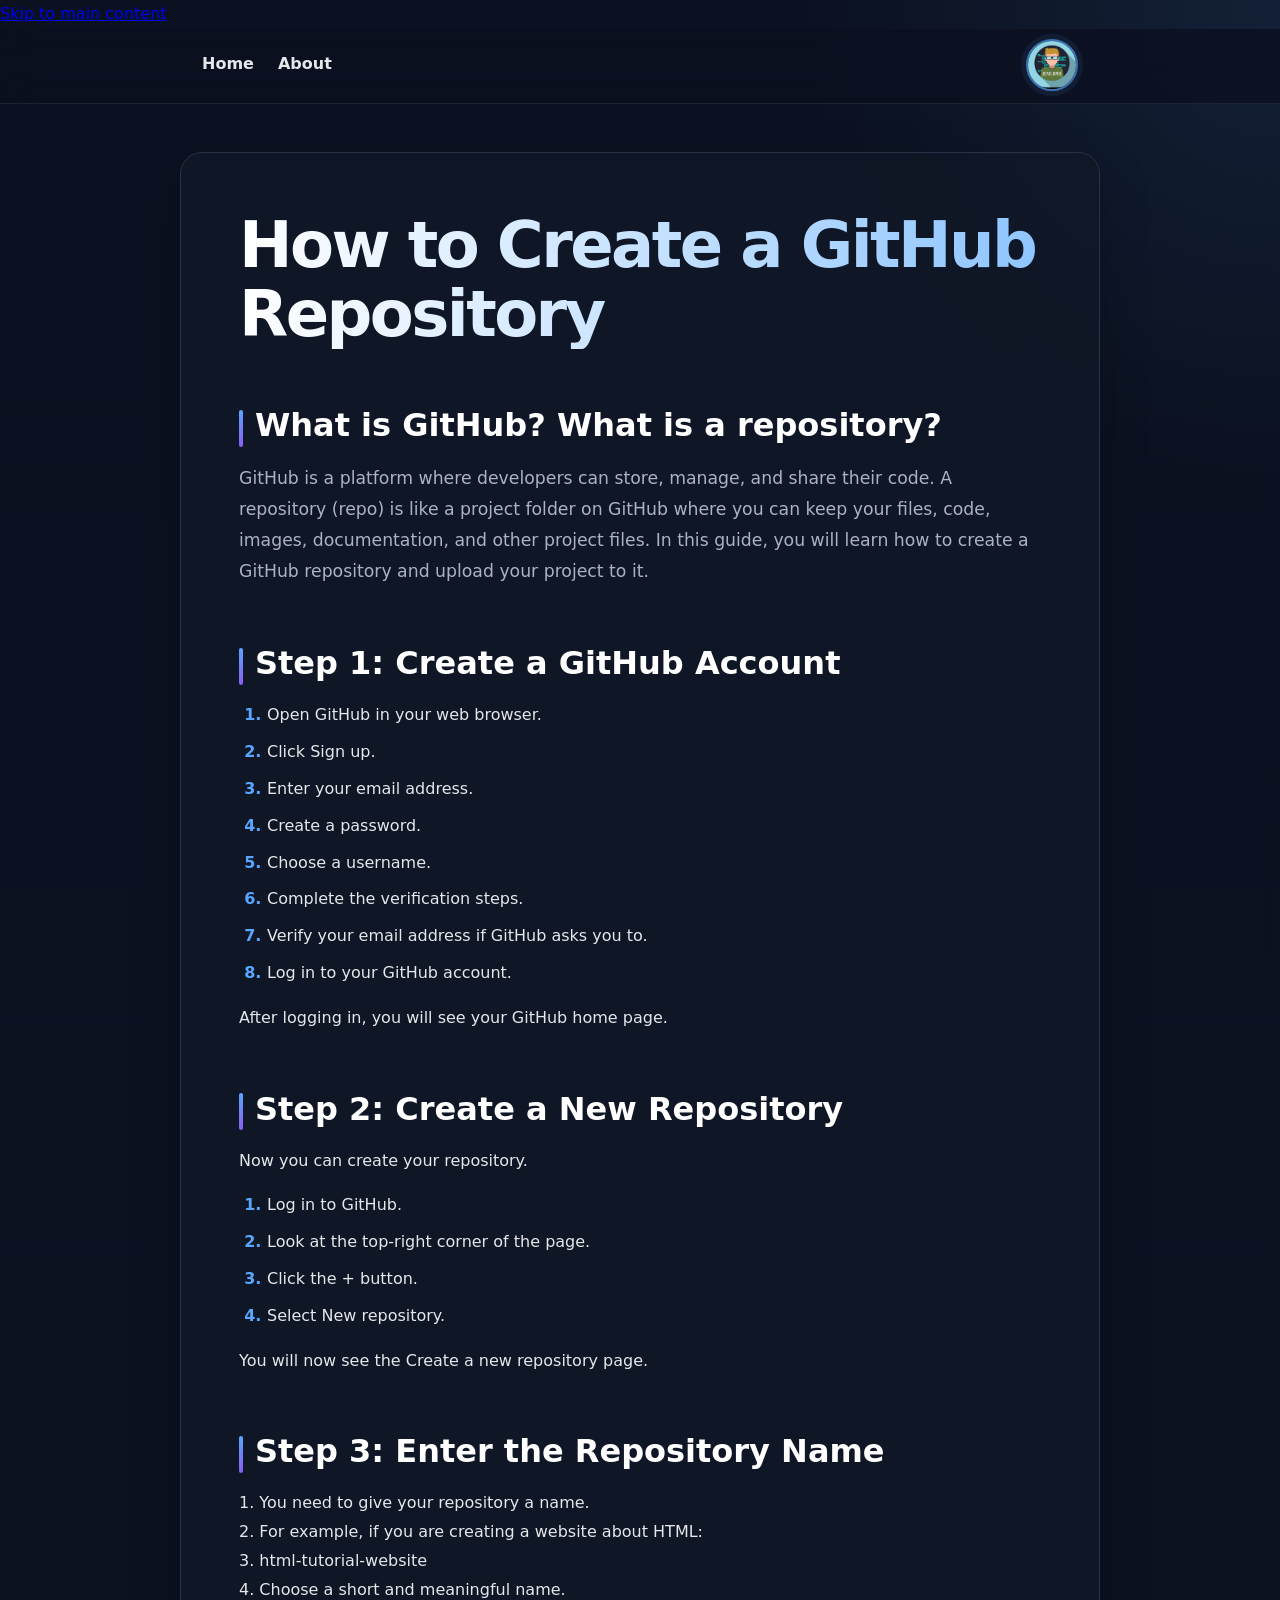
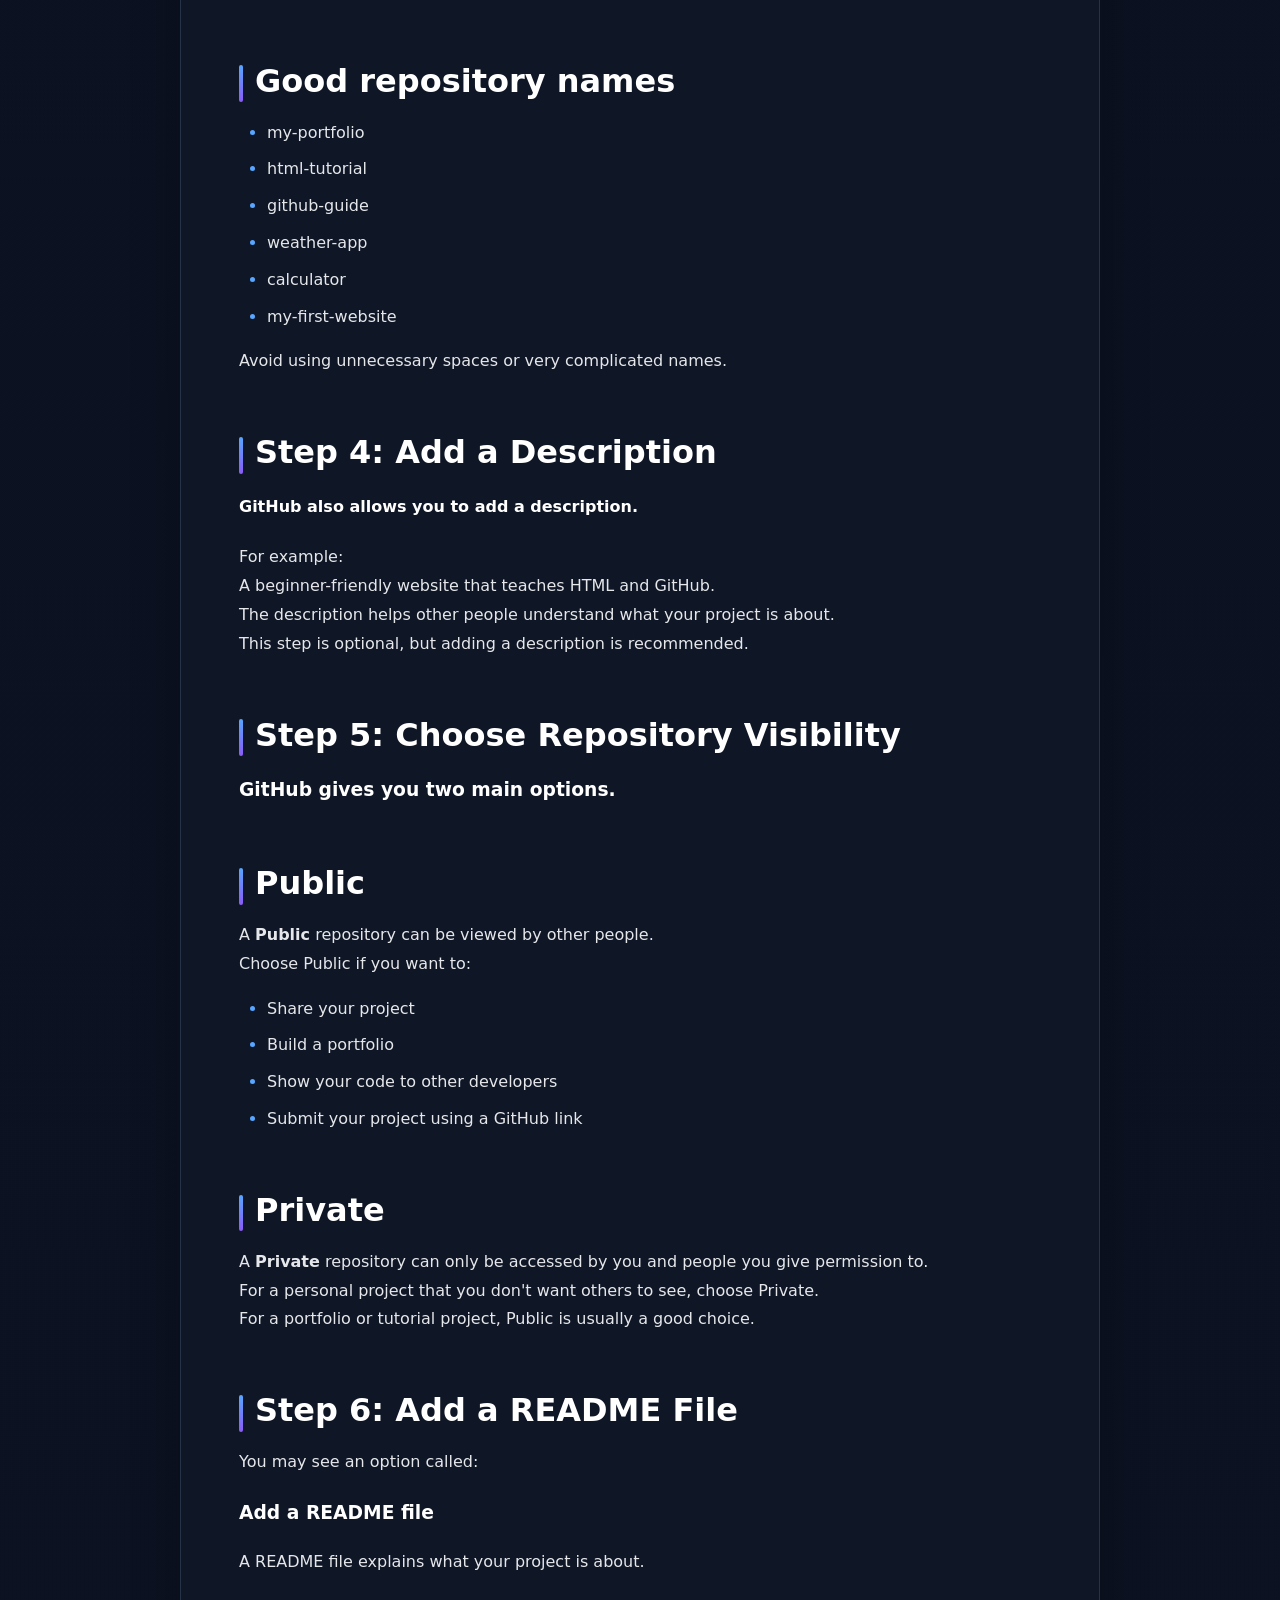
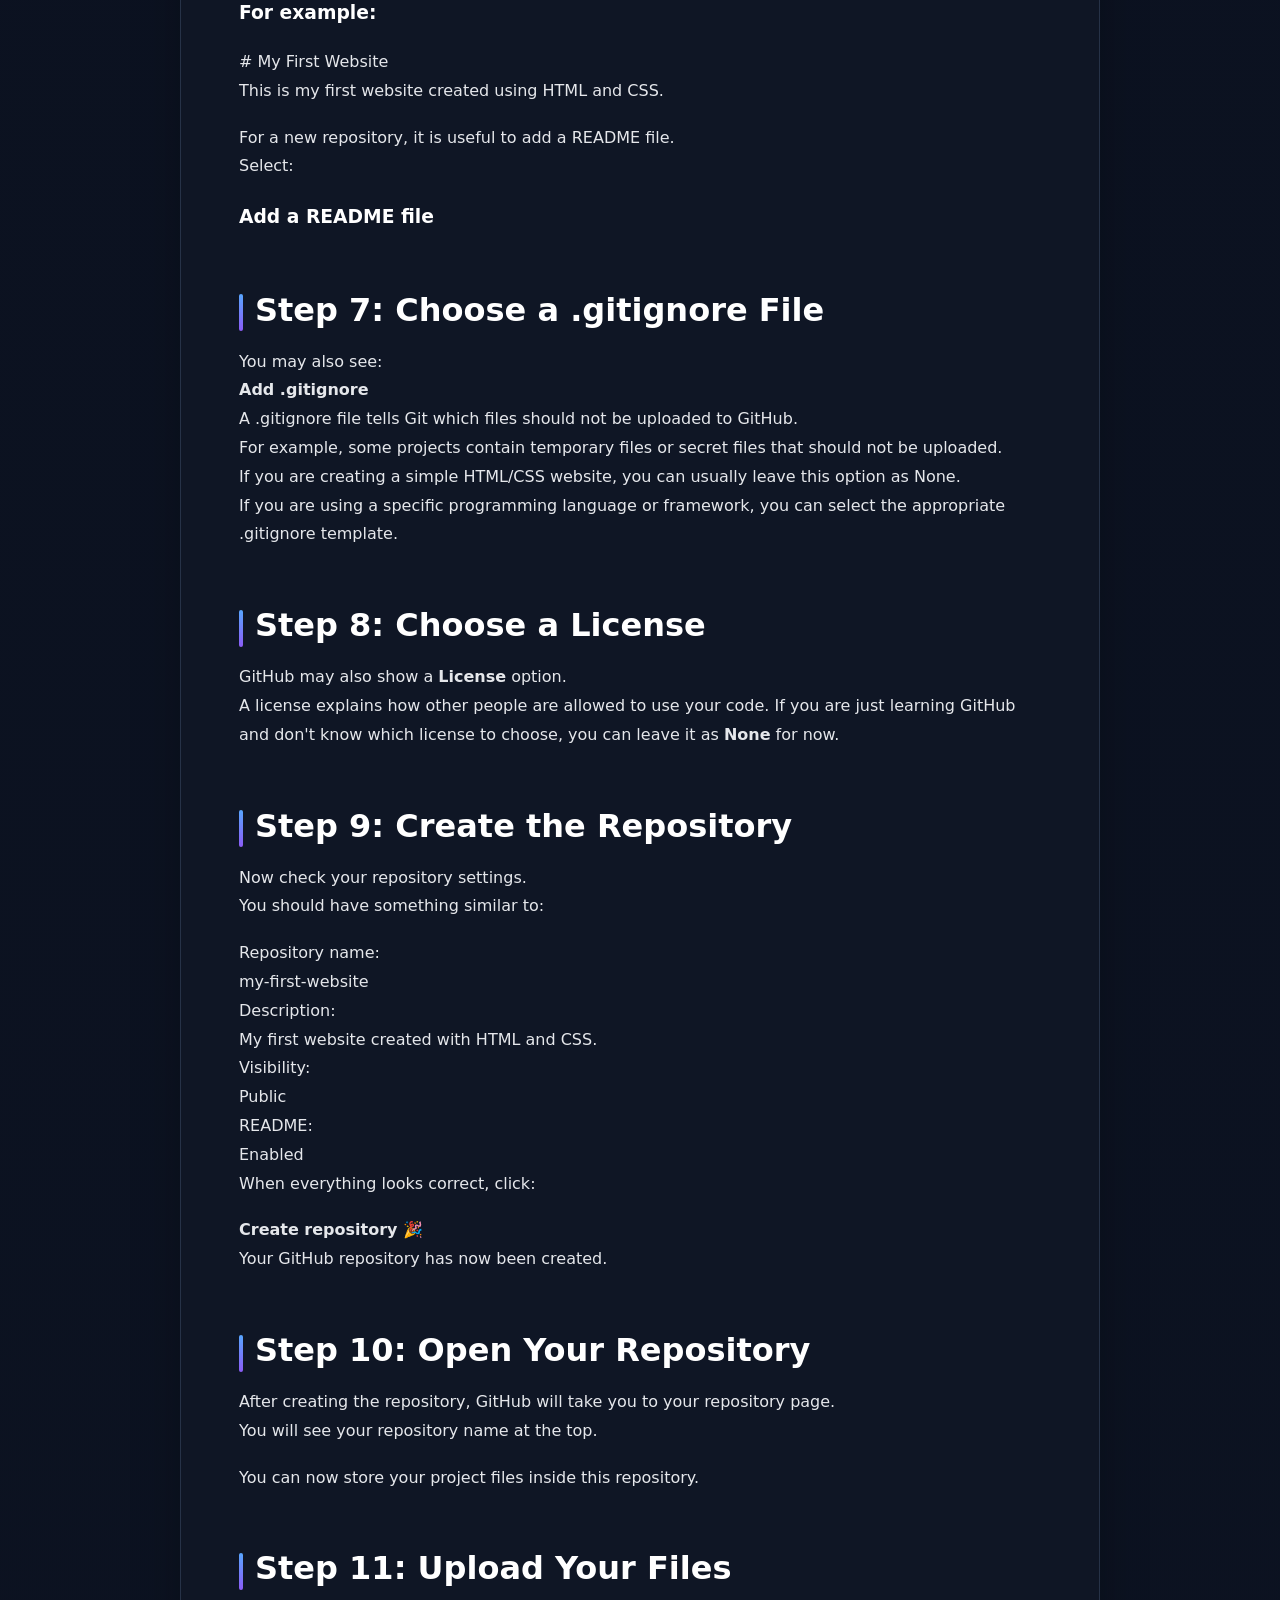
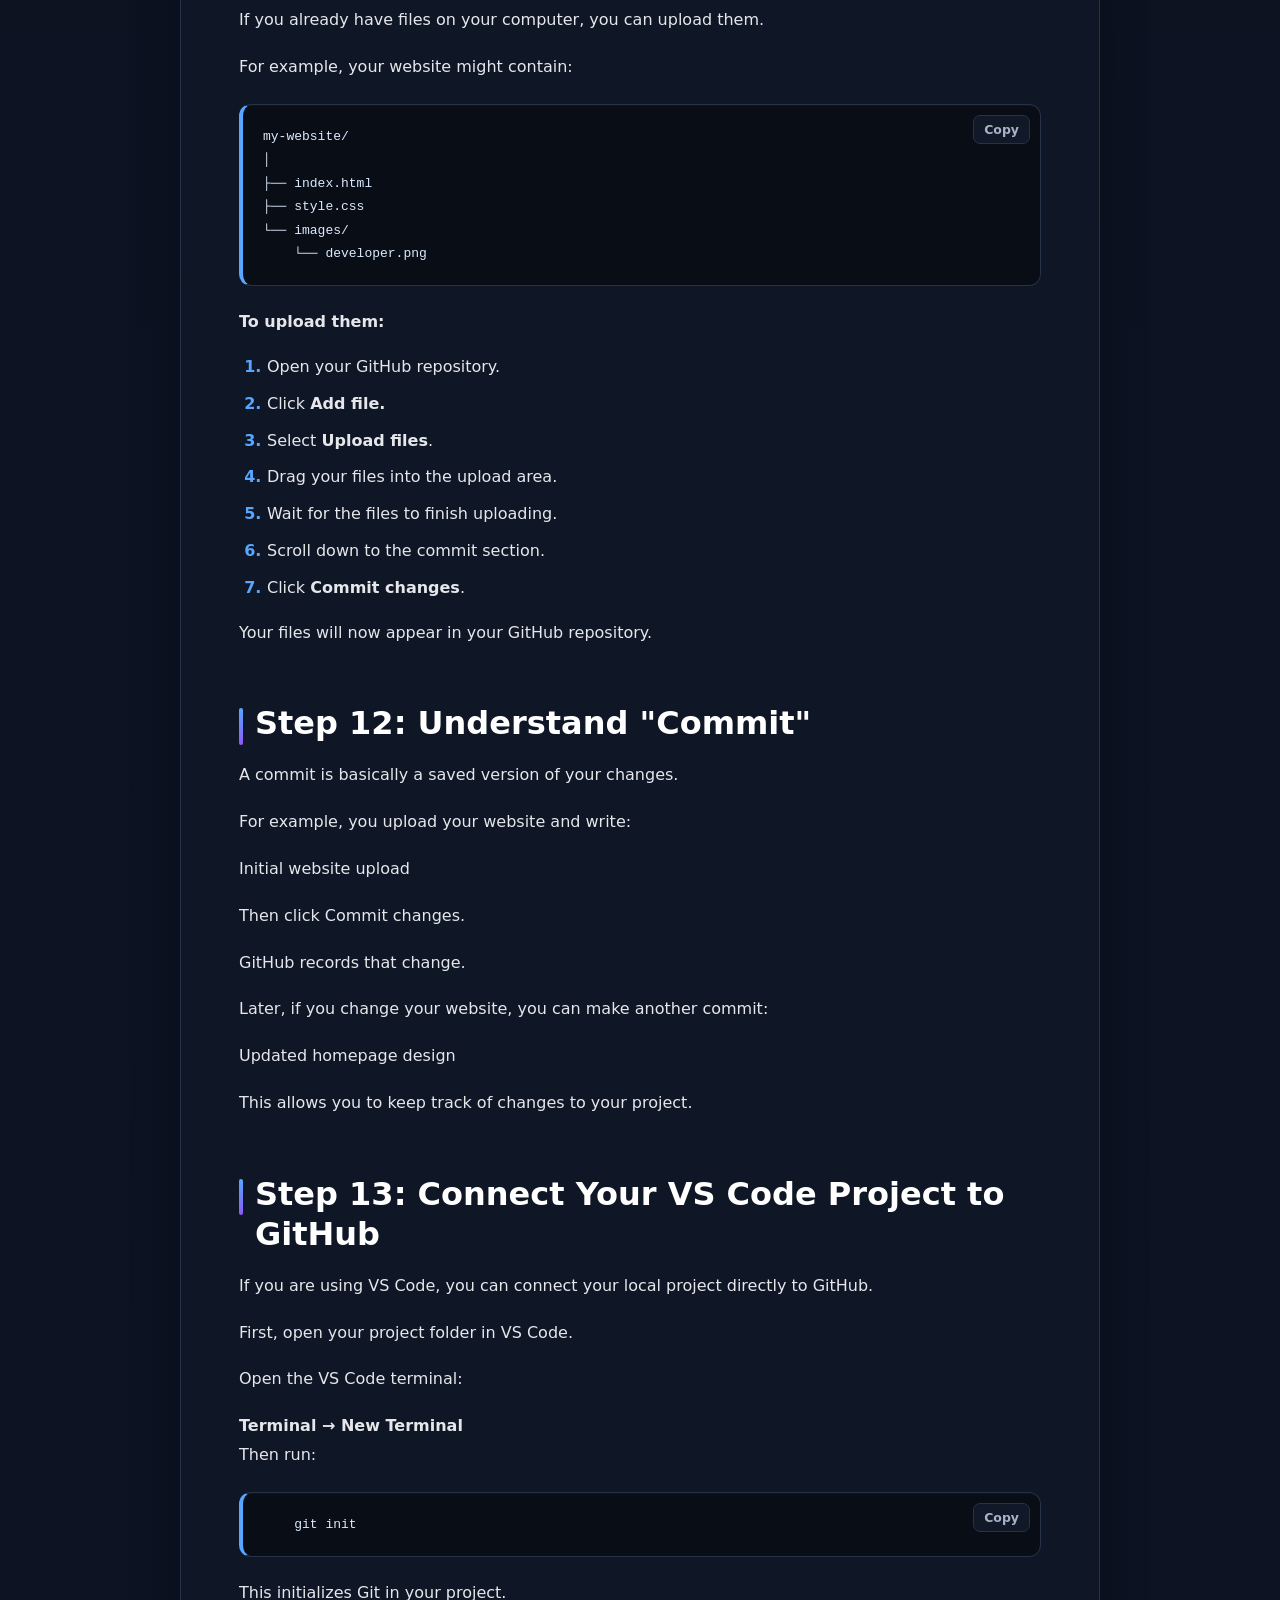
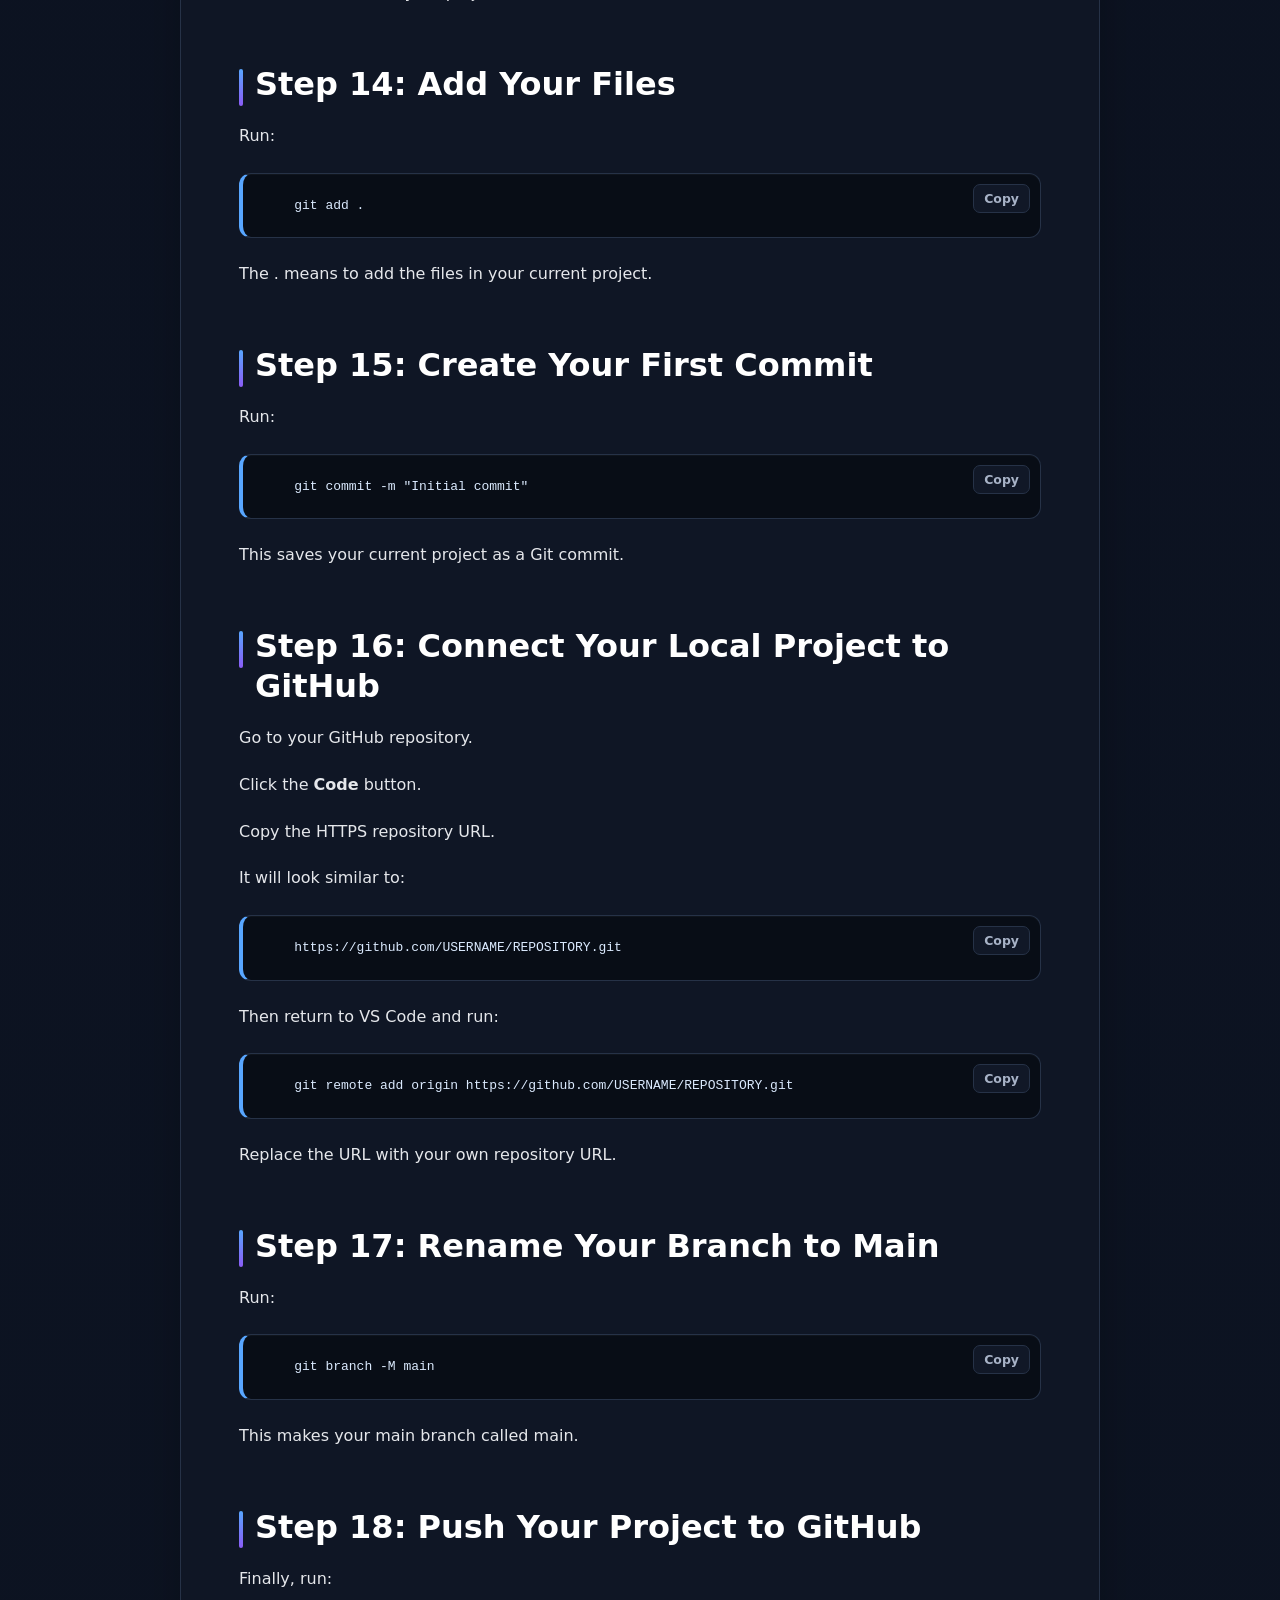
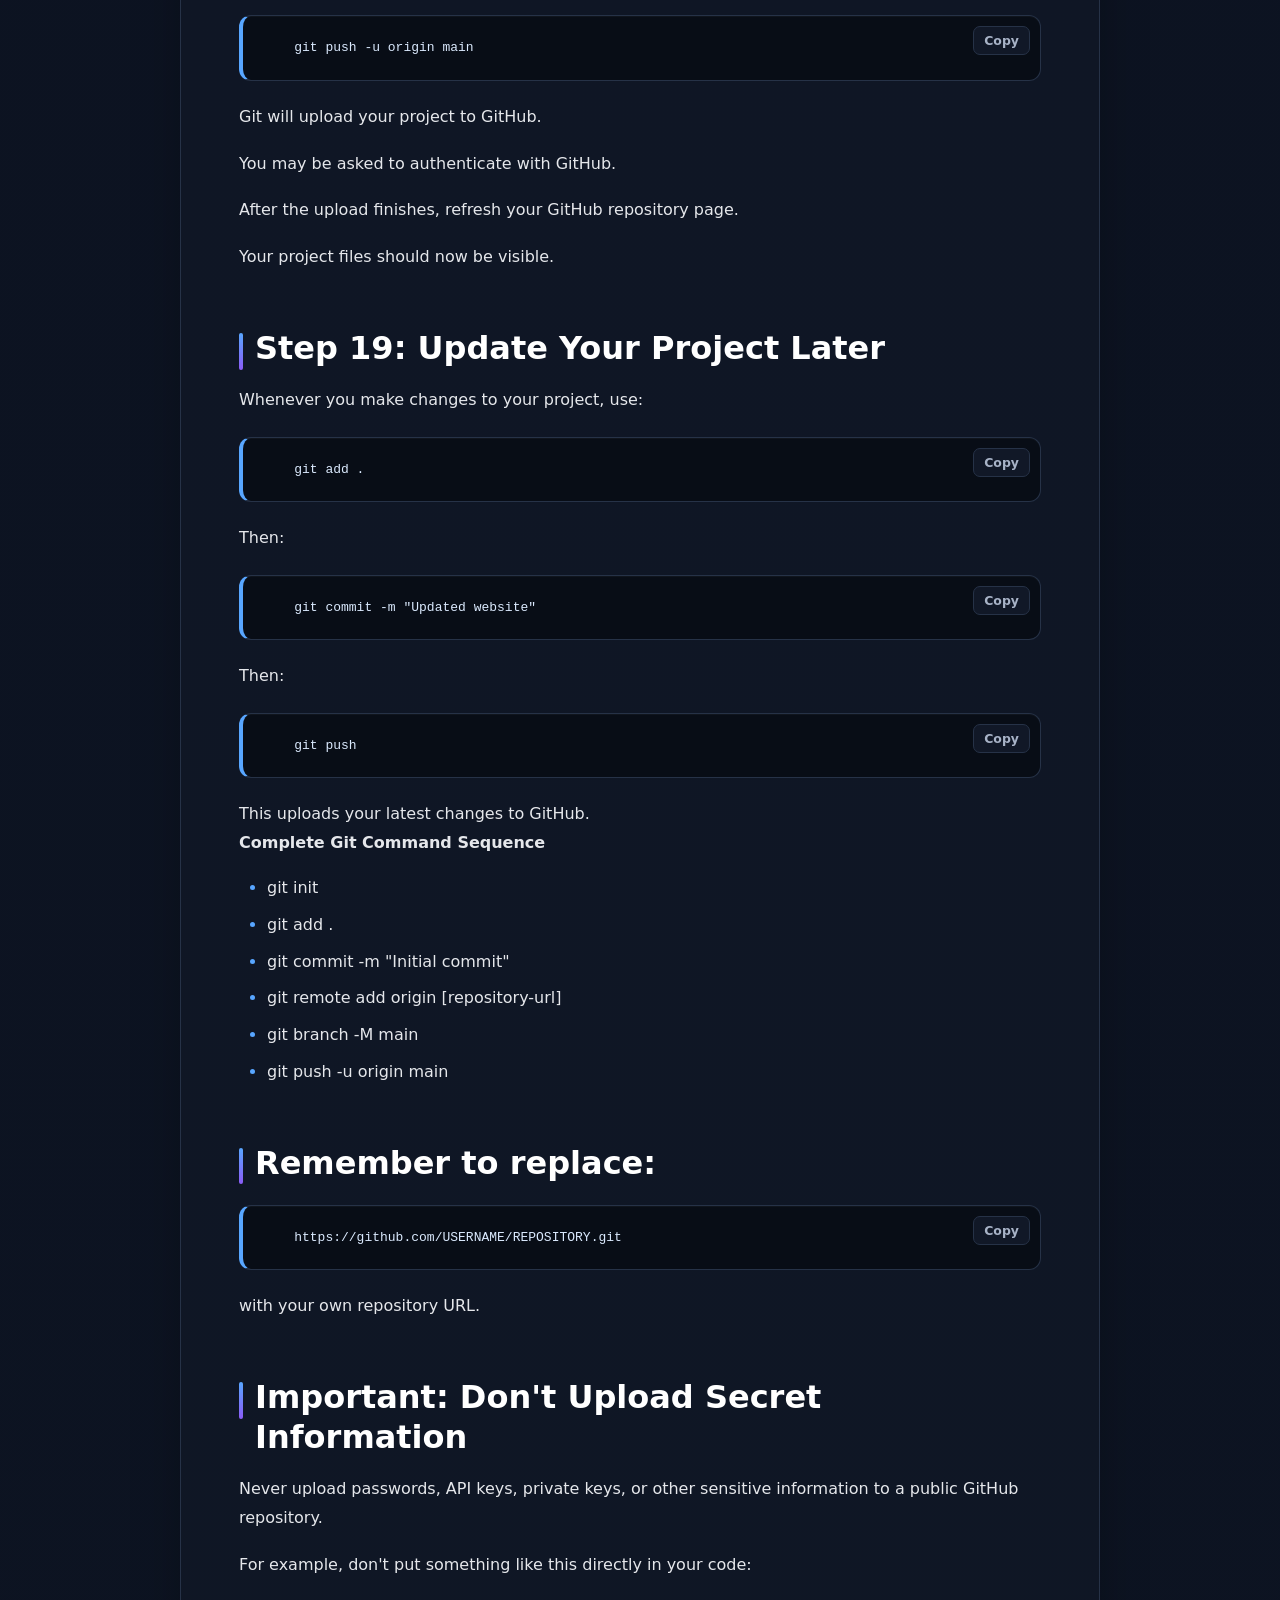
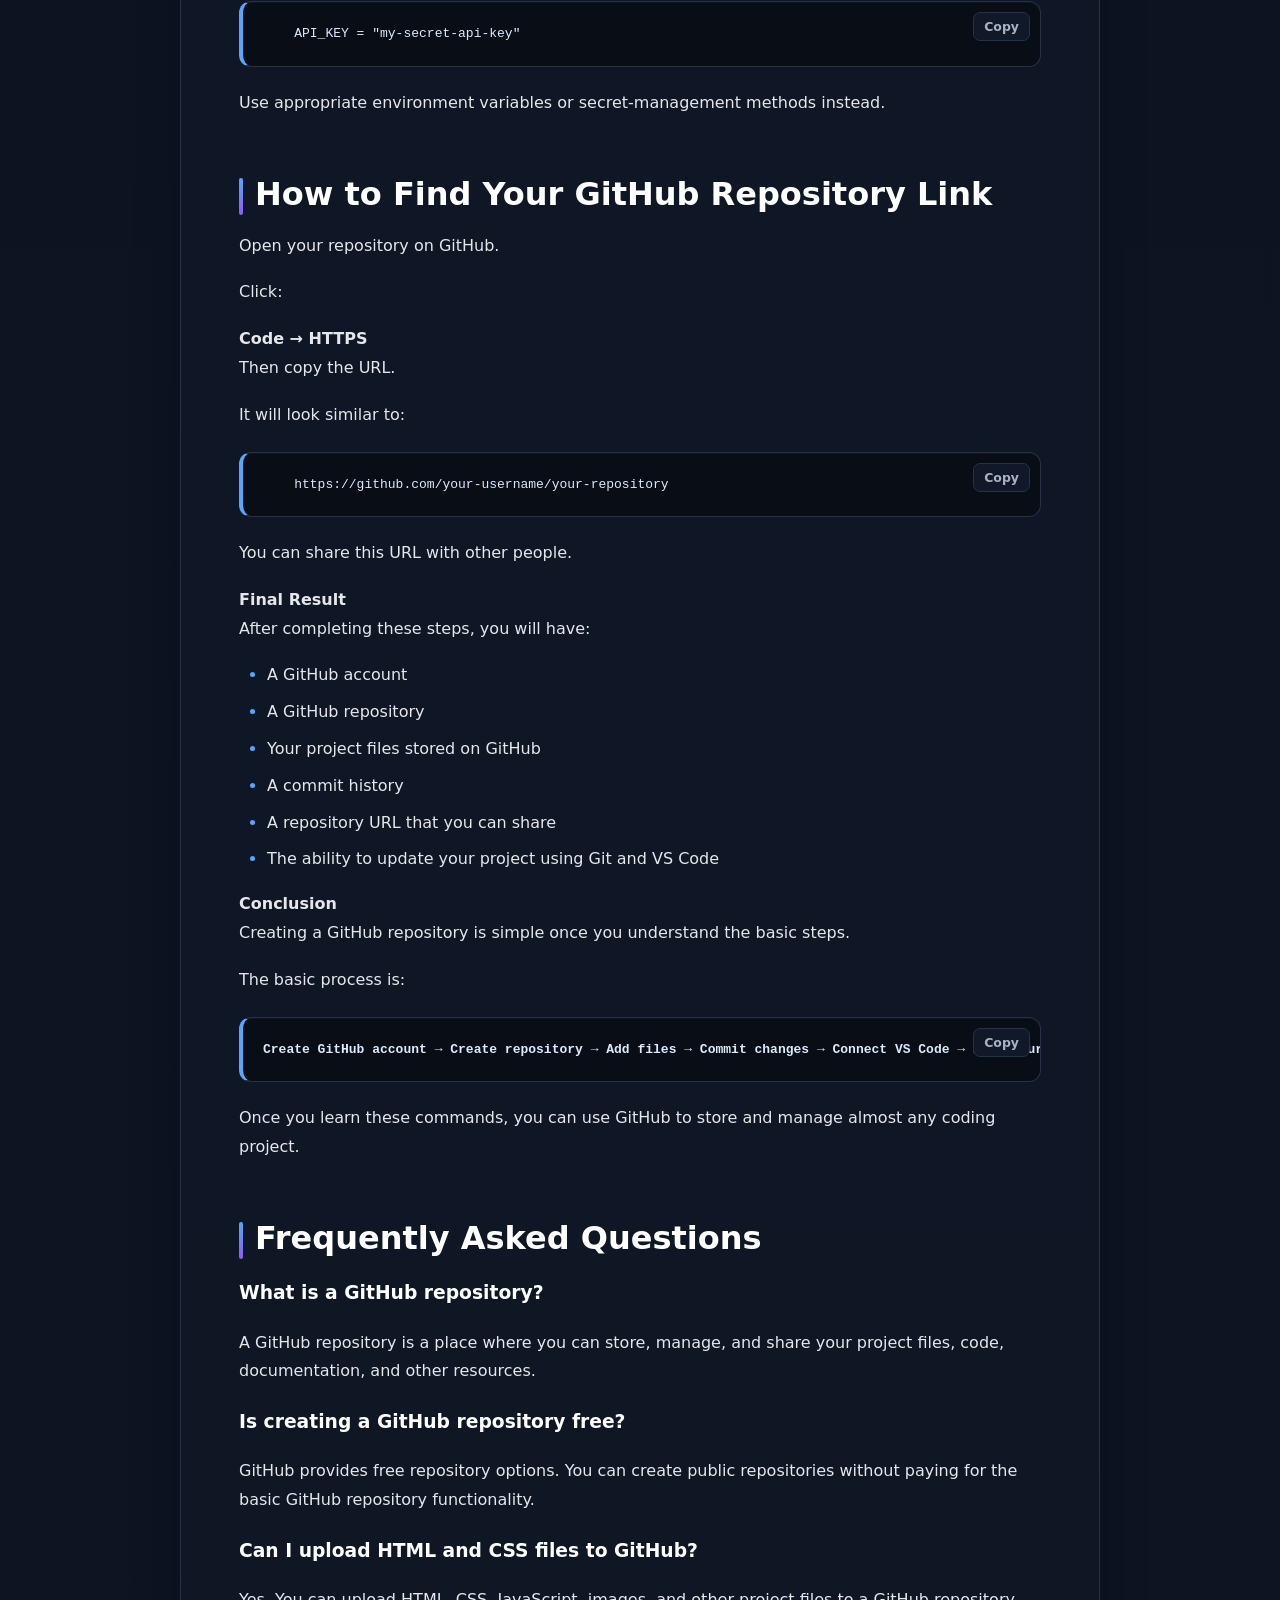
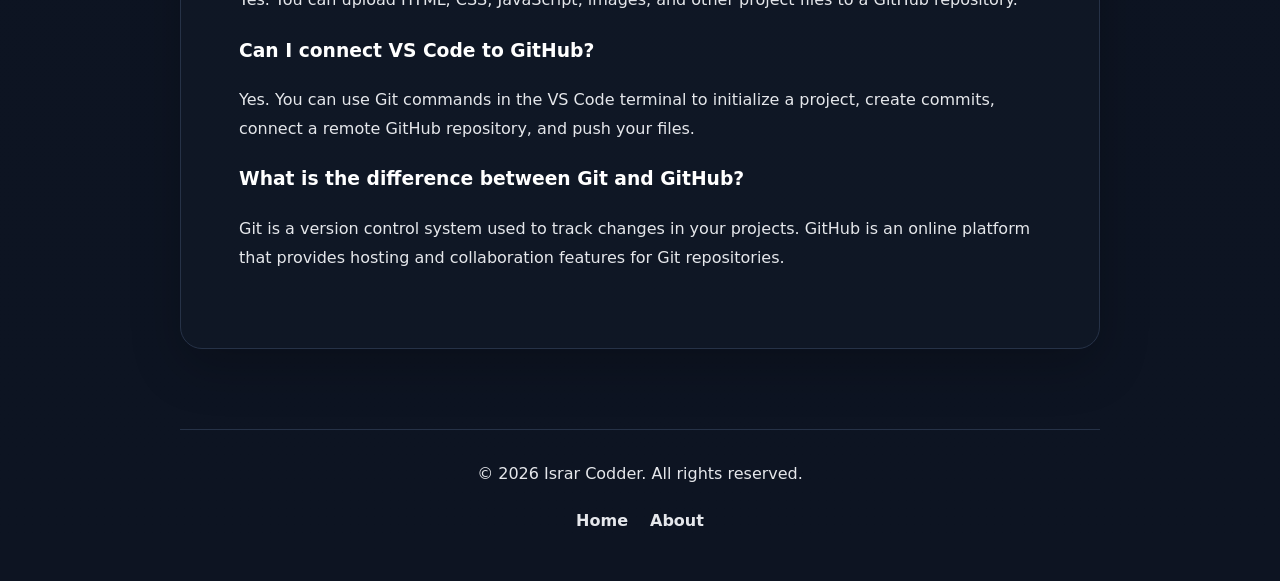
==== commit 31095e14: "Update index.html" ====
--- a/index.html
+++ b/index.html
@@ -2,15 +2,19 @@
 <html lang="en">
 
 <head>
+    <head>
     <meta charset="UTF-8">
+
     <meta name="viewport" content="width=device-width, initial-scale=1.0">
 
     <!-- SEO Title -->
-    <title>How to Create a GitHub Repository - Israr Codder</title>
+    <title>How to Create a GitHub Repository - Complete Beginner Guide | Israr Codder</title>
 
     <!-- SEO Description -->
-    <meta name="description"
-        content="Learn how to create a GitHub repository step by step. This simple guide explains how to create and set up a repository on GitHub.">
+    <meta
+        name="description"
+        content="Learn how to create a GitHub repository step by step. This beginner-friendly guide explains how to create a repository, add files, use Git, connect VS Code, and push your project to GitHub."
+    >
 
     <!-- Author -->
     <meta name="author" content="Israr Codder">
@@ -19,30 +23,79 @@
     <meta name="robots" content="index, follow">
 
     <!-- Canonical URL -->
-    <link rel="canonical" href="https://YOUR-DOMAIN.com/how-to-create-a-github-repository/">
+    <link
+        rel="canonical"
+        href="https://israrahmednargund-codder.github.io/how-to-make-github-repository/"
+    >
 
     <!-- Favicon -->
-    <link rel="icon" type="image/png" href="favicon.png">
-
-
+    <link
+        rel="icon"
+        type="image/png"
+        href="favicon.png"
+    >
+
+    <!-- Theme Color -->
     <meta name="theme-color" content="#0d1117">
 
-    <!-- Open Graph / social sharing -->
+
+    <!-- Open Graph -->
     <meta property="og:type" content="article">
-    <meta property="og:title" content="How to Create a GitHub Repository - Israr Codder">
-    <meta property="og:description" content="Learn how to create a GitHub repository step by step, upload your project, connect VS Code, and manage your project using Git.">
-    <meta property="og:url" content="https://YOUR-DOMAIN.com/how-to-create-a-github-repository/">
-    <meta property="og:site_name" content="Israr Codder">
-    <meta property="og:image" content="https://YOUR-DOMAIN.com/developer.png">
-    <meta property="og:image:alt" content="Israr Codder developer profile">
+
+    <meta
+        property="og:title"
+        content="How to Create a GitHub Repository - Complete Beginner Guide"
+    >
+
+    <meta
+        property="og:description"
+        content="Learn how to create a GitHub repository step by step, upload your project, connect VS Code, and manage your project using Git."
+    >
+
+    <meta
+        property="og:url"
+        content="https://israrahmednargund-codder.github.io/how-to-make-github-repository/"
+    >
+
+    <meta
+        property="og:site_name"
+        content="Israr Codder"
+    >
+
+    <meta
+        property="og:image"
+        content="https://israrahmednargund-codder.github.io/how-to-make-github-repository/developer.png"
+    >
+
+    <meta
+        property="og:image:alt"
+        content="Israr Codder developer profile"
+    >
+
 
     <!-- Twitter / X -->
-    <meta name="twitter:card" content="summary_large_image">
-    <meta name="twitter:title" content="How to Create a GitHub Repository - Israr Codder">
-    <meta name="twitter:description" content="Learn how to create a GitHub repository step by step.">
-    <meta name="twitter:image" content="https://YOUR-DOMAIN.com/developer.png">
-
-    <!-- HowTo structured data -->
+    <meta
+        name="twitter:card"
+        content="summary_large_image"
+    >
+
+    <meta
+        name="twitter:title"
+        content="How to Create a GitHub Repository - Israr Codder"
+    >
+
+    <meta
+        name="twitter:description"
+        content="Learn how to create a GitHub repository step by step."
+    >
+
+    <meta
+        name="twitter:image"
+        content="https://israrahmednargund-codder.github.io/how-to-make-github-repository/developer.png"
+    >
+
+
+    <!-- HowTo Structured Data -->
     <script type="application/ld+json">
     {
       "@context": "https://schema.org",
@@ -50,22 +103,61 @@
       "name": "How to Create a GitHub Repository",
       "description": "A beginner-friendly step-by-step guide to creating and managing a GitHub repository.",
       "step": [
-        {"@type":"HowToStep","name":"Create a GitHub Account"},
-        {"@type":"HowToStep","name":"Create a New Repository"},
-        {"@type":"HowToStep","name":"Enter the Repository Name"},
-        {"@type":"HowToStep","name":"Add a Description"},
-        {"@type":"HowToStep","name":"Choose Repository Visibility"},
-        {"@type":"HowToStep","name":"Add a README File"},
-        {"@type":"HowToStep","name":"Choose a .gitignore File"},
-        {"@type":"HowToStep","name":"Choose a License"},
-        {"@type":"HowToStep","name":"Create the Repository"},
-        {"@type":"HowToStep","name":"Upload Your Files"},
-        {"@type":"HowToStep","name":"Connect VS Code to GitHub"},
-        {"@type":"HowToStep","name":"Push Your Project to GitHub"}
+        {
+          "@type": "HowToStep",
+          "name": "Create a GitHub Account"
+        },
+        {
+          "@type": "HowToStep",
+          "name": "Create a New Repository"
+        },
+        {
+          "@type": "HowToStep",
+          "name": "Enter the Repository Name"
+        },
+        {
+          "@type": "HowToStep",
+          "name": "Add a Description"
+        },
+        {
+          "@type": "HowToStep",
+          "name": "Choose Repository Visibility"
+        },
+        {
+          "@type": "HowToStep",
+          "name": "Add a README File"
+        },
+        {
+          "@type": "HowToStep",
+          "name": "Choose a .gitignore File"
+        },
+        {
+          "@type": "HowToStep",
+          "name": "Choose a License"
+        },
+        {
+          "@type": "HowToStep",
+          "name": "Create the Repository"
+        },
+        {
+          "@type": "HowToStep",
+          "name": "Upload Your Files"
+        },
+        {
+          "@type": "HowToStep",
+          "name": "Connect VS Code to GitHub"
+        },
+        {
+          "@type": "HowToStep",
+          "name": "Push Your Project to GitHub"
+        }
       ]
     }
     </script>
+
+    <!-- CSS -->
     <link rel="stylesheet" href="style.css">
+</head>
 </head>
 
 <body>
@@ -75,7 +167,7 @@
         <nav aria-label="Main navigation">
             <ul>
                 <li><a href="index.html">Home</a></li>
-                <li><a href="about.html" target="_blank">About</a></li>
+                <li><a href="about.html">About</a></li>
                 <img src="developer.png" alt="Israr Codder developer profile" height="60" width="60" loading="lazy">
 
             </ul>
@@ -356,7 +448,56 @@
         <p>The basic process is:</p>
         <pre><b>Create GitHub account → Create repository → Add files → Commit changes → Connect VS Code → Push your project</b></pre>
         <p>Once you learn these commands, you can use GitHub to store and manage almost any coding project.</p>
-
+        <section class="faq" id="faq">
+
+    <h2>Frequently Asked Questions</h2>
+
+    <div class="faq-item">
+        <h3>What is a GitHub repository?</h3>
+        <p>
+            A GitHub repository is a place where you can store,
+            manage, and share your project files, code, documentation,
+            and other resources.
+        </p>
+    </div>
+
+    <div class="faq-item">
+        <h3>Is creating a GitHub repository free?</h3>
+        <p>
+            GitHub provides free repository options. You can create
+            public repositories without paying for the basic GitHub
+            repository functionality.
+        </p>
+    </div>
+
+    <div class="faq-item">
+        <h3>Can I upload HTML and CSS files to GitHub?</h3>
+        <p>
+            Yes. You can upload HTML, CSS, JavaScript, images, and
+            other project files to a GitHub repository.
+        </p>
+    </div>
+
+    <div class="faq-item">
+        <h3>Can I connect VS Code to GitHub?</h3>
+        <p>
+            Yes. You can use Git commands in the VS Code terminal
+            to initialize a project, create commits, connect a
+            remote GitHub repository, and push your files.
+        </p>
+    </div>
+
+    <div class="faq-item">
+        <h3>What is the difference between Git and GitHub?</h3>
+        <p>
+            Git is a version control system used to track changes
+            in your projects. GitHub is an online platform that
+            provides hosting and collaboration features for Git
+            repositories.
+        </p>
+    </div>
+
+</section>
 
 
         </article>
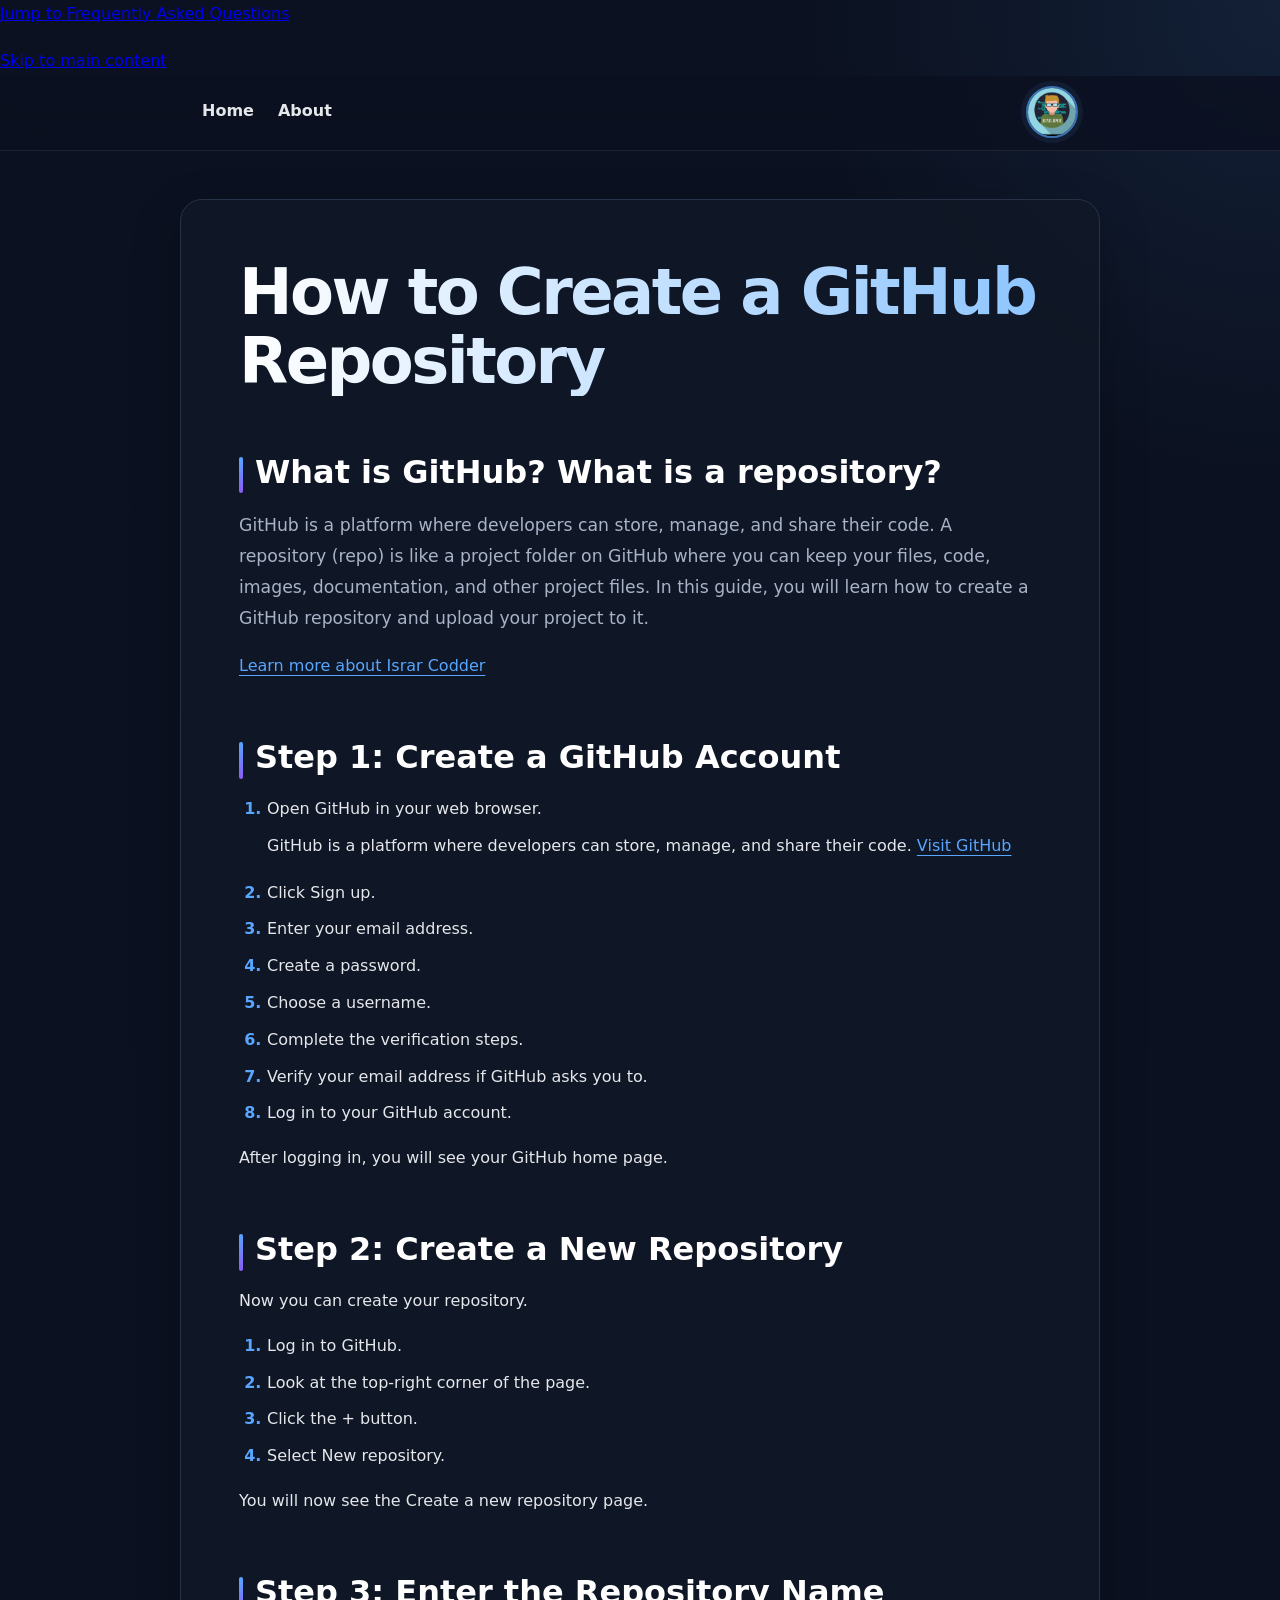
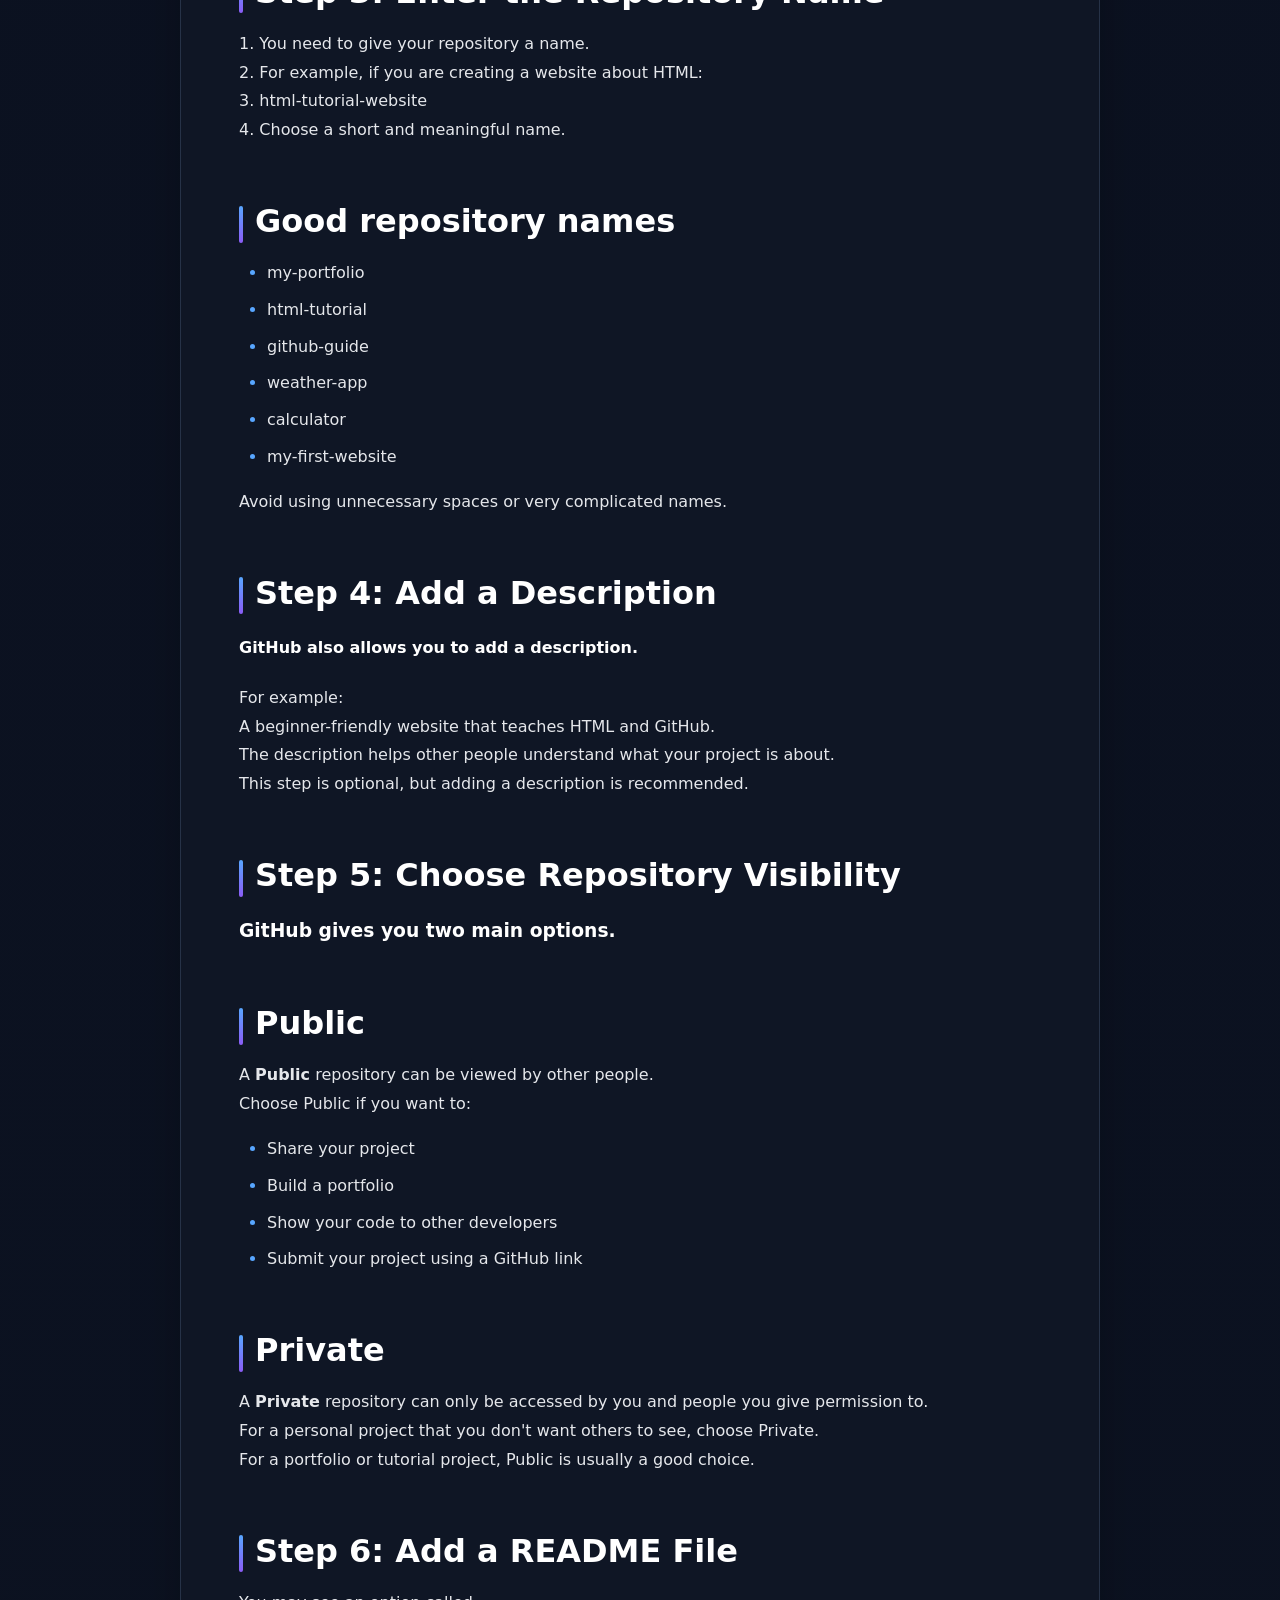
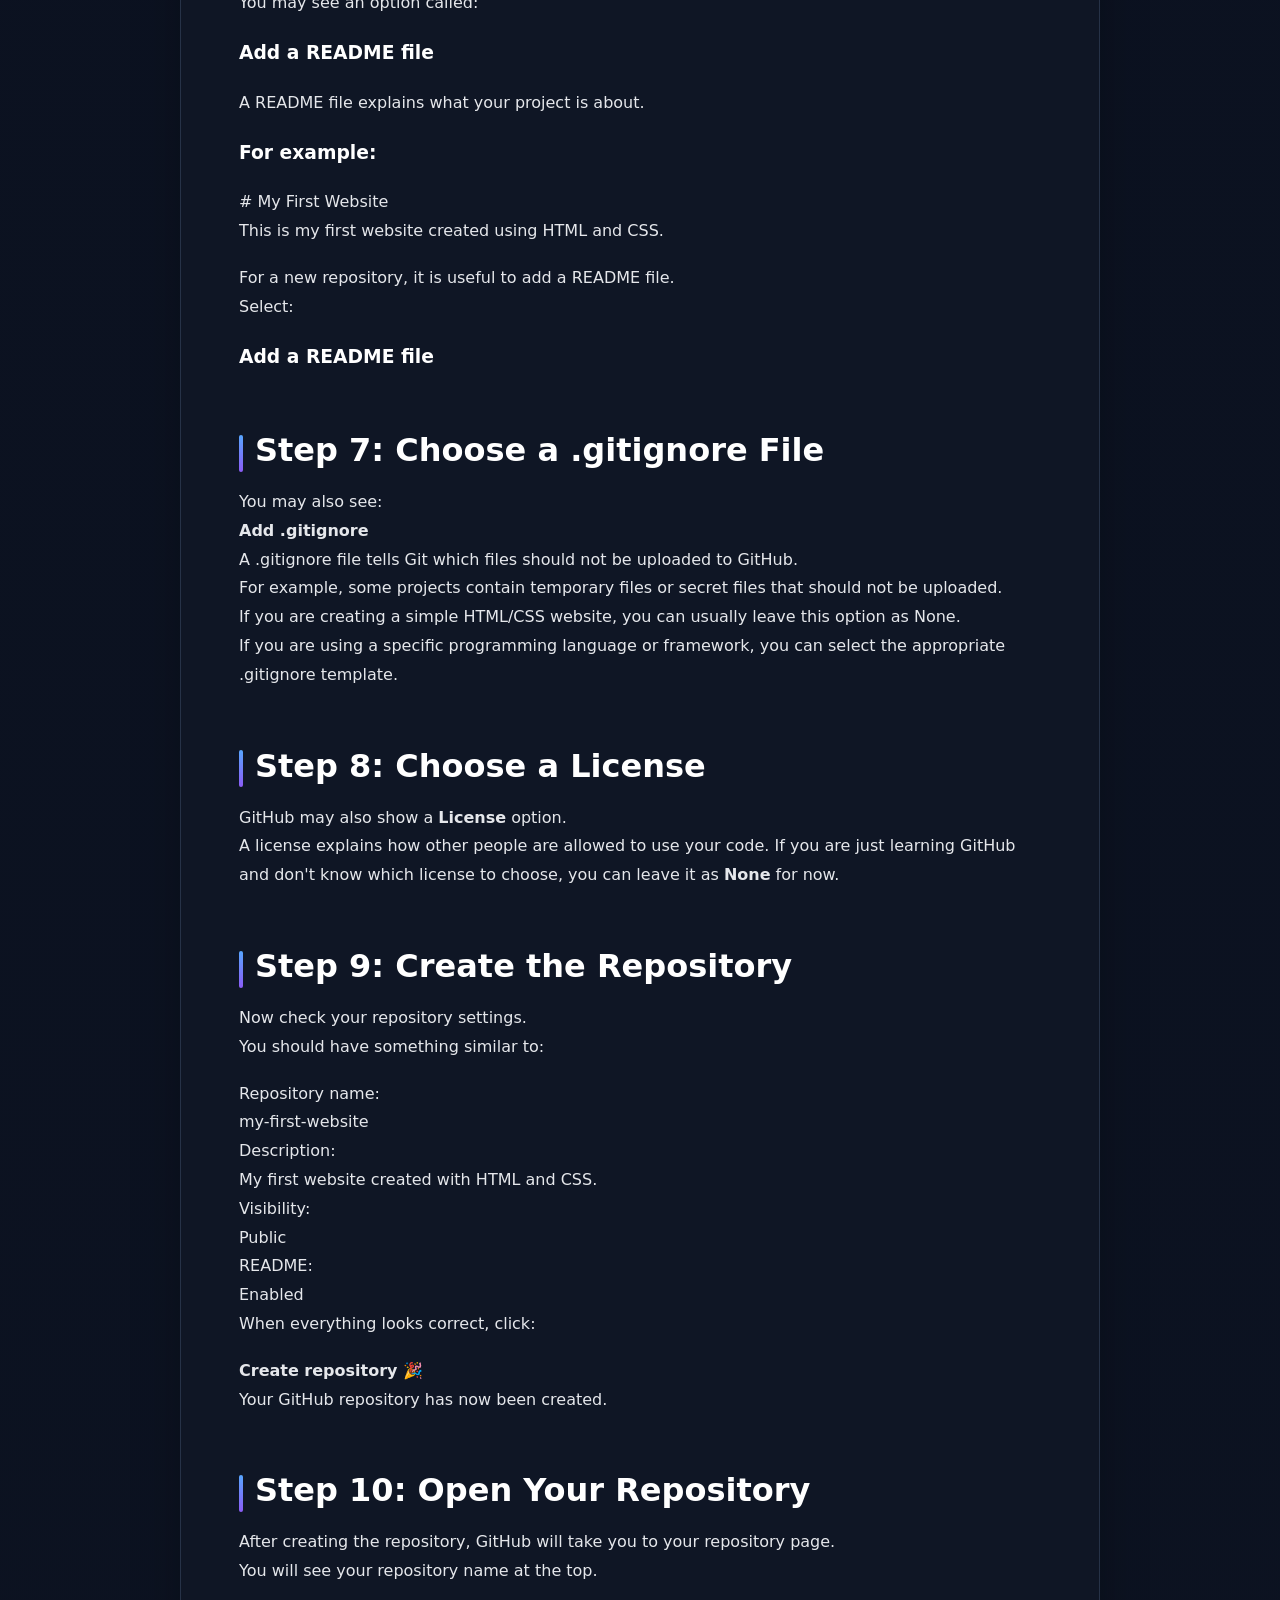
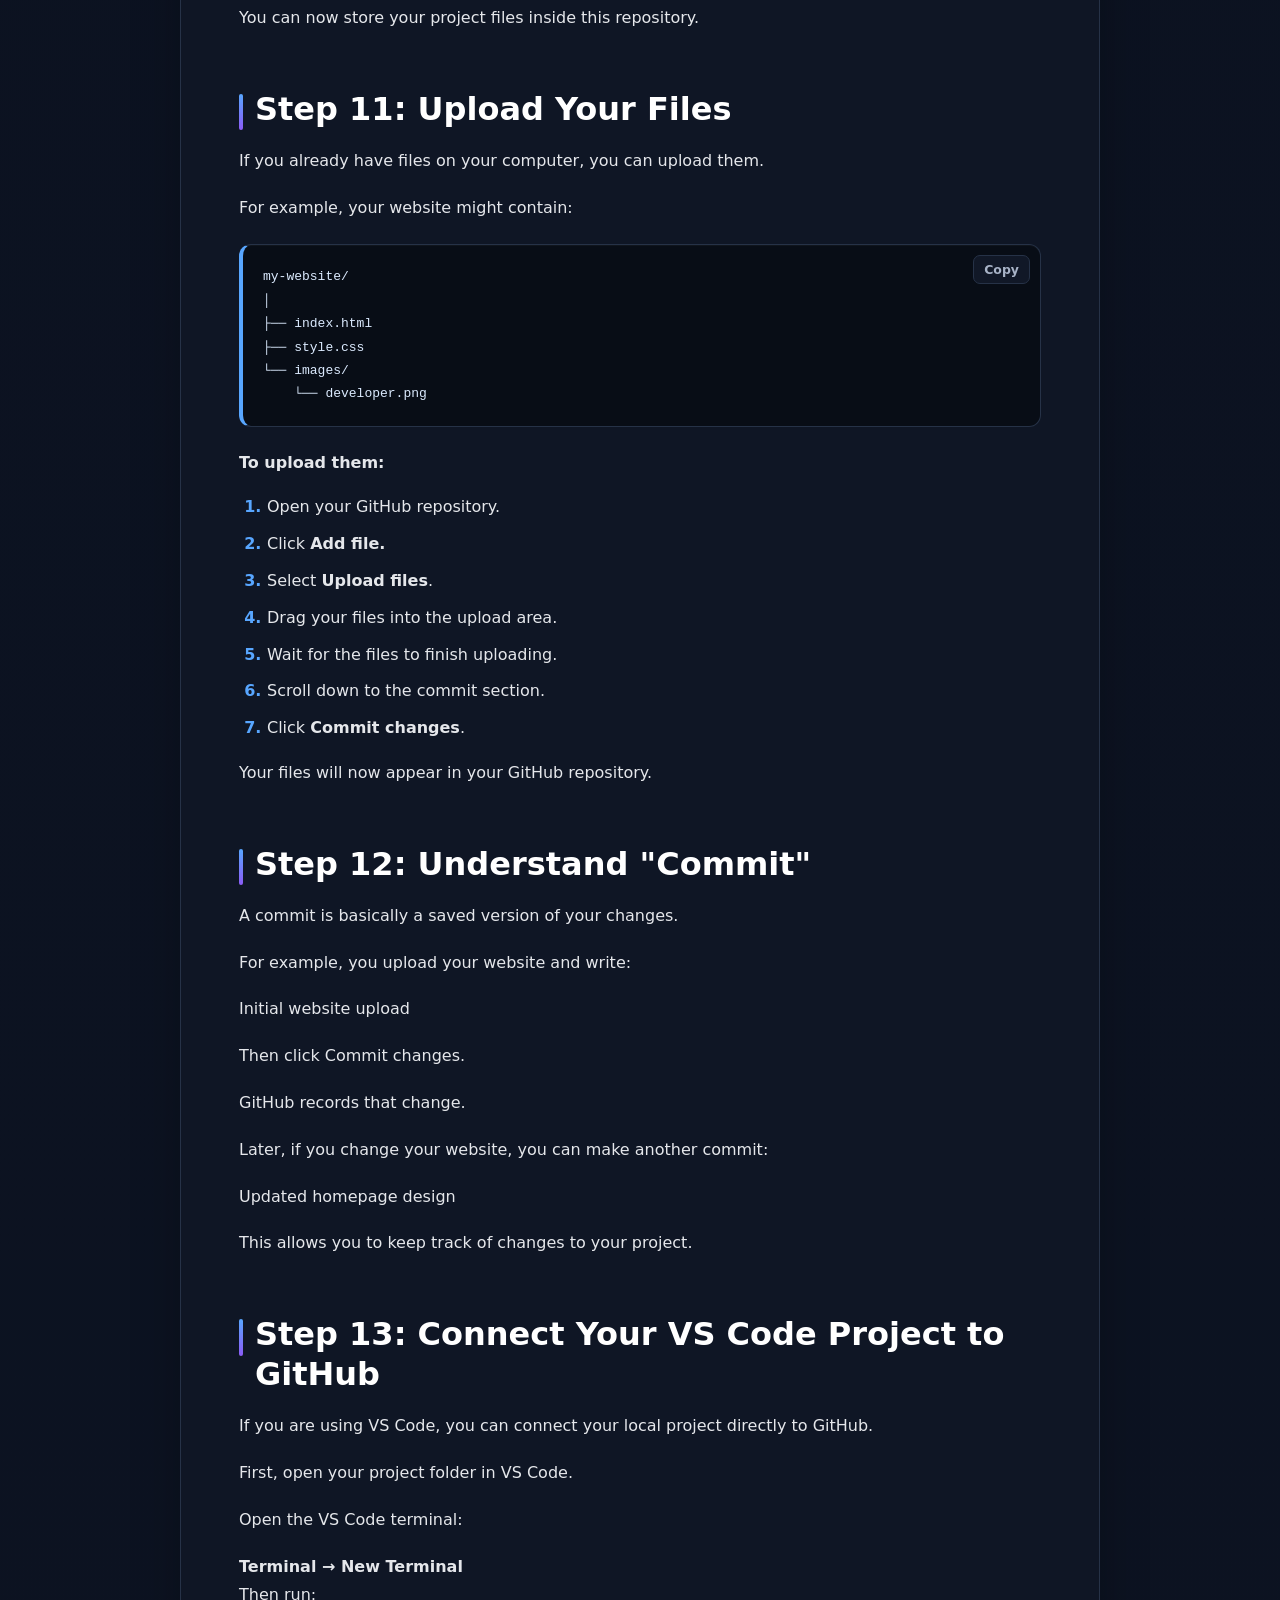
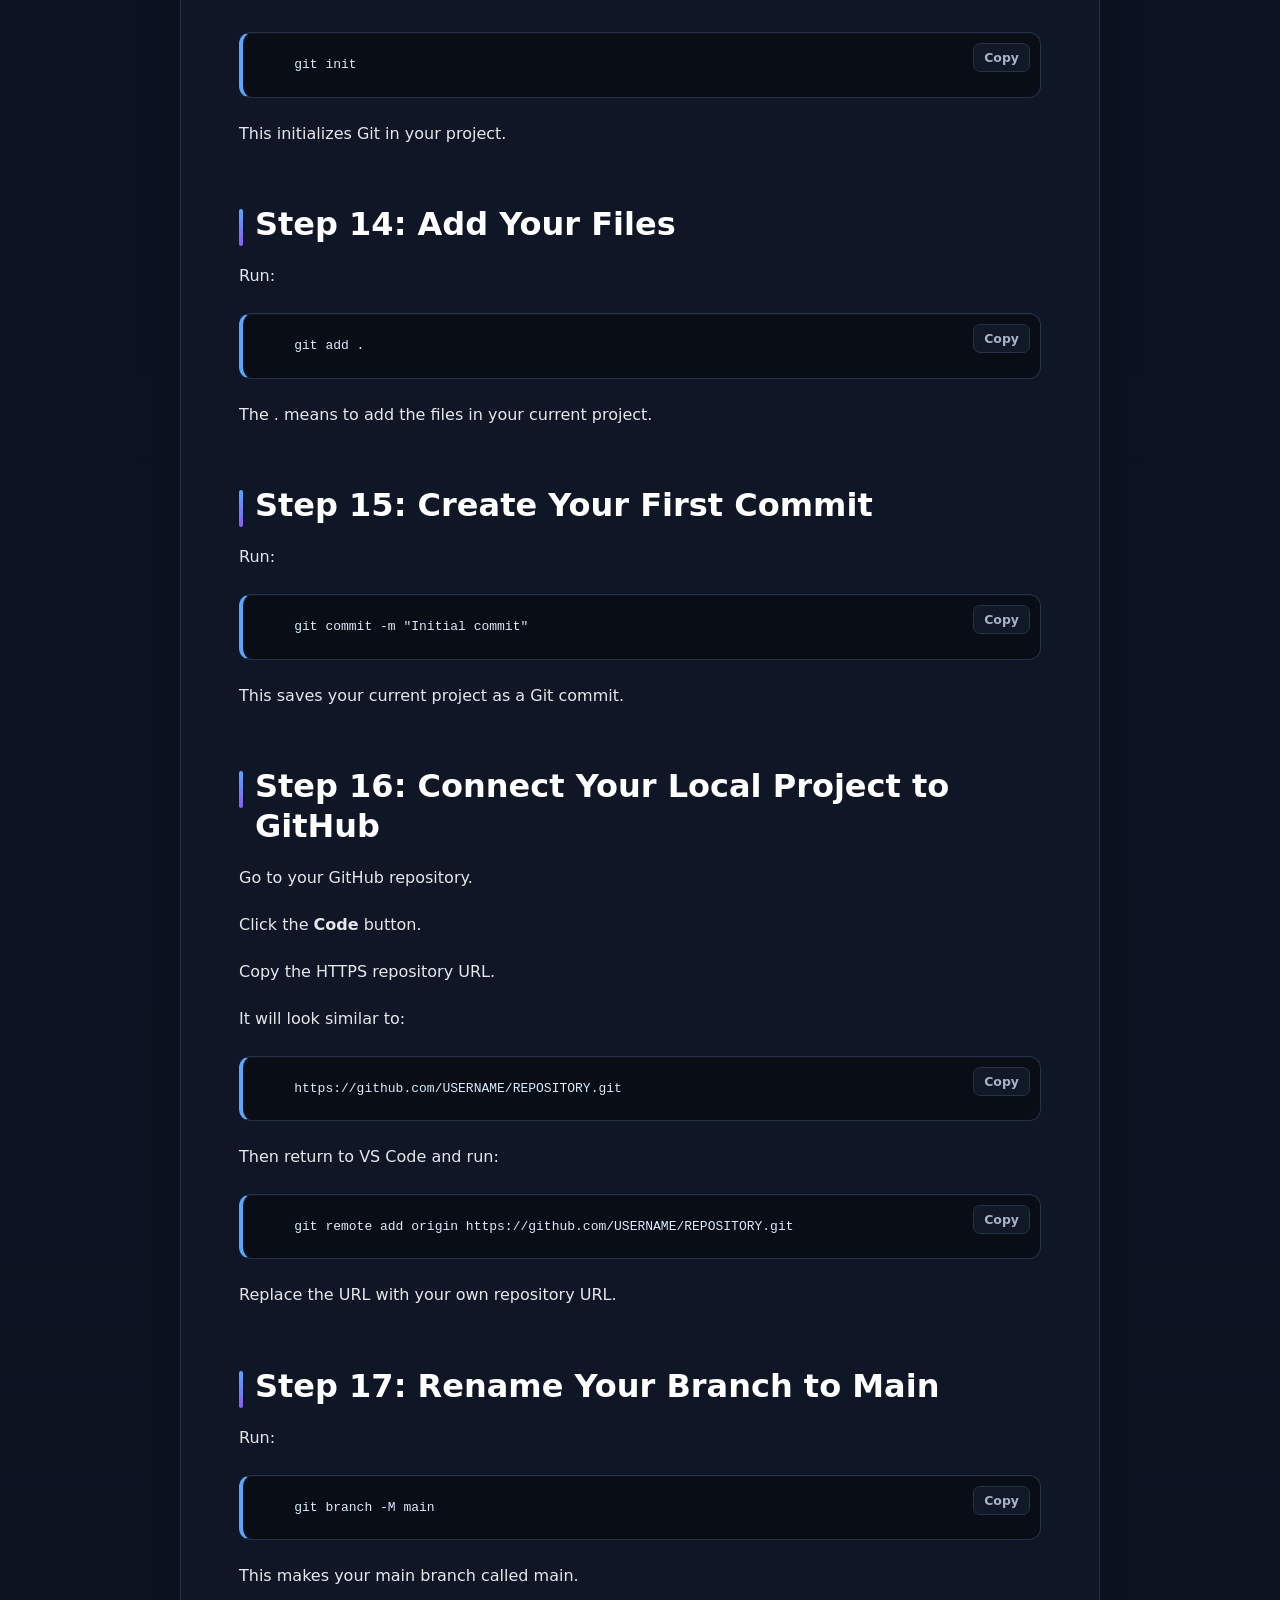
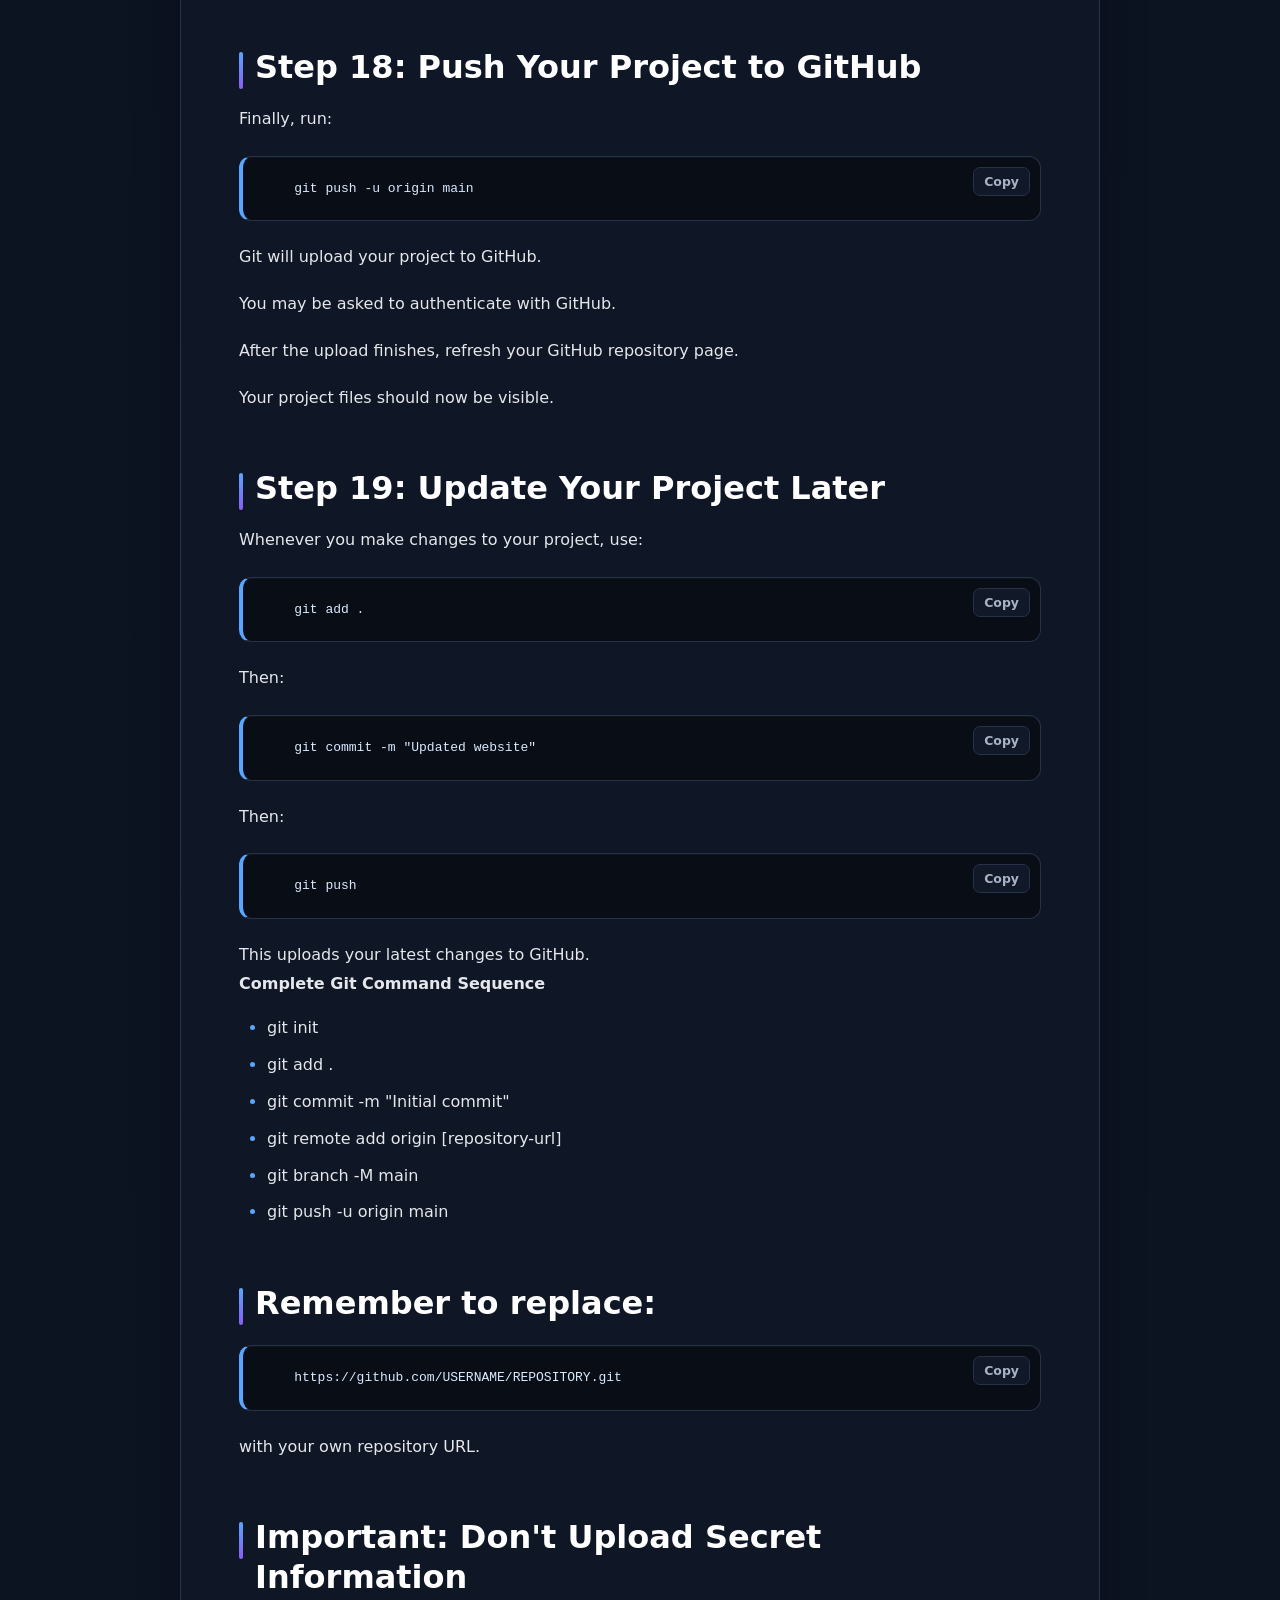
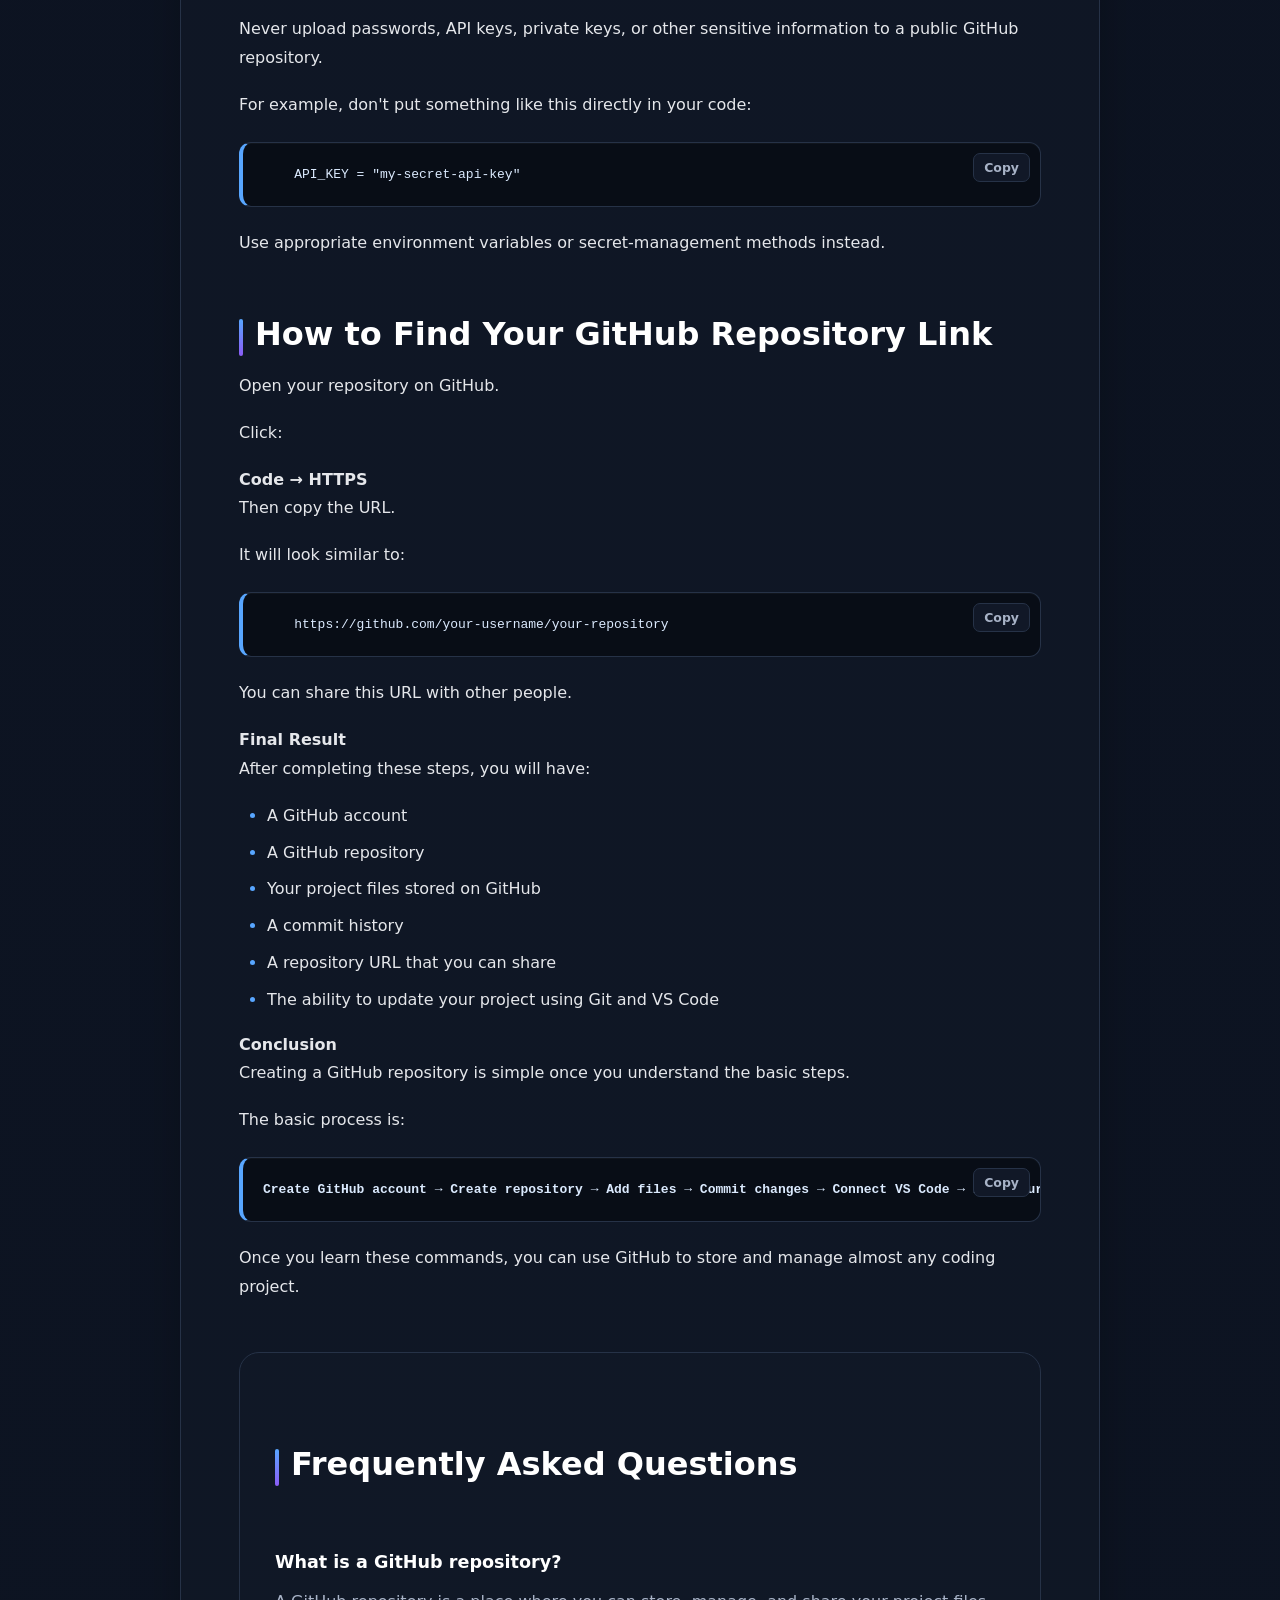
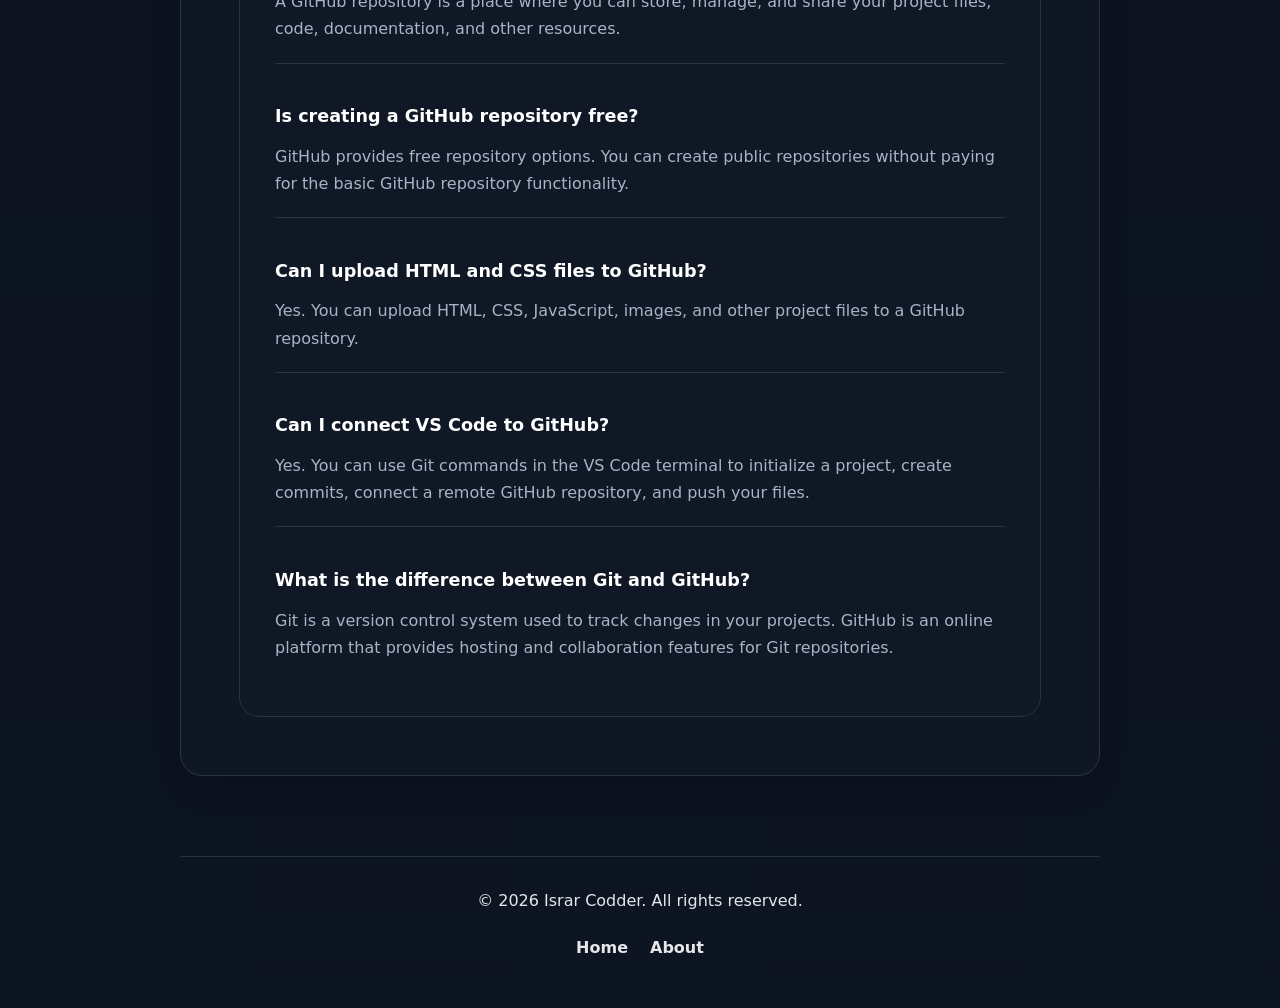
==== commit 51ba6202: "Update index.html" ====
--- a/index.html
+++ b/index.html
@@ -161,6 +161,9 @@
 </head>
 
 <body>
+    <p>
+        <a href="#faq">Jump to Frequently Asked Questions</a>
+   </p>
     <script src="script.js" defer></script>
     <a href="#main-content">Skip to main content</a>
     <header>
@@ -188,12 +191,19 @@
 
             In this guide, you will learn how to create a GitHub repository and upload your project to it.
         </p>
+        <a href="about.html">Learn more about Israr Codder</a>
         <h2>
             Step 1: Create a GitHub Account
         </h2>
 
         <ol>
             <li>Open GitHub in your web browser.</li>
+            <p>
+                GitHub is a platform where developers can store, manage, and share their code.
+                <a href="https://github.com/" target="_blank" rel="noopener noreferrer">
+                    Visit GitHub
+                </a>
+            </p>
             <li>Click Sign up. </li>
             <li>Enter your email address. </li>
             <li>Create a password. </li>
--- a/style.css
+++ b/style.css
@@ -1042,4 +1042,49 @@
         padding: 35px 20px;
     }
 
-}+}
+
+
+/* =========================================
+   FAQ SECTION
+   ========================================= */
+
+.faq {
+    margin-top: 50px;
+    padding: 35px;
+
+    border: 1px solid #263247;
+    border-radius: 20px;
+
+    background: rgba(17, 24, 39, 0.8);
+}
+
+.faq h2 {
+    margin-bottom: 25px;
+}
+
+.faq-item {
+    padding: 20px 0;
+
+    border-bottom: 1px solid #263247;
+}
+
+.faq-item:last-child {
+    border-bottom: none;
+}
+
+.faq-item h3 {
+    margin-bottom: 10px;
+
+    color: #ffffff;
+
+    font-size: 1.1rem;
+}
+
+.faq-item p {
+    margin: 0;
+
+    color: #a8b3c7;
+
+    line-height: 1.7;
+}
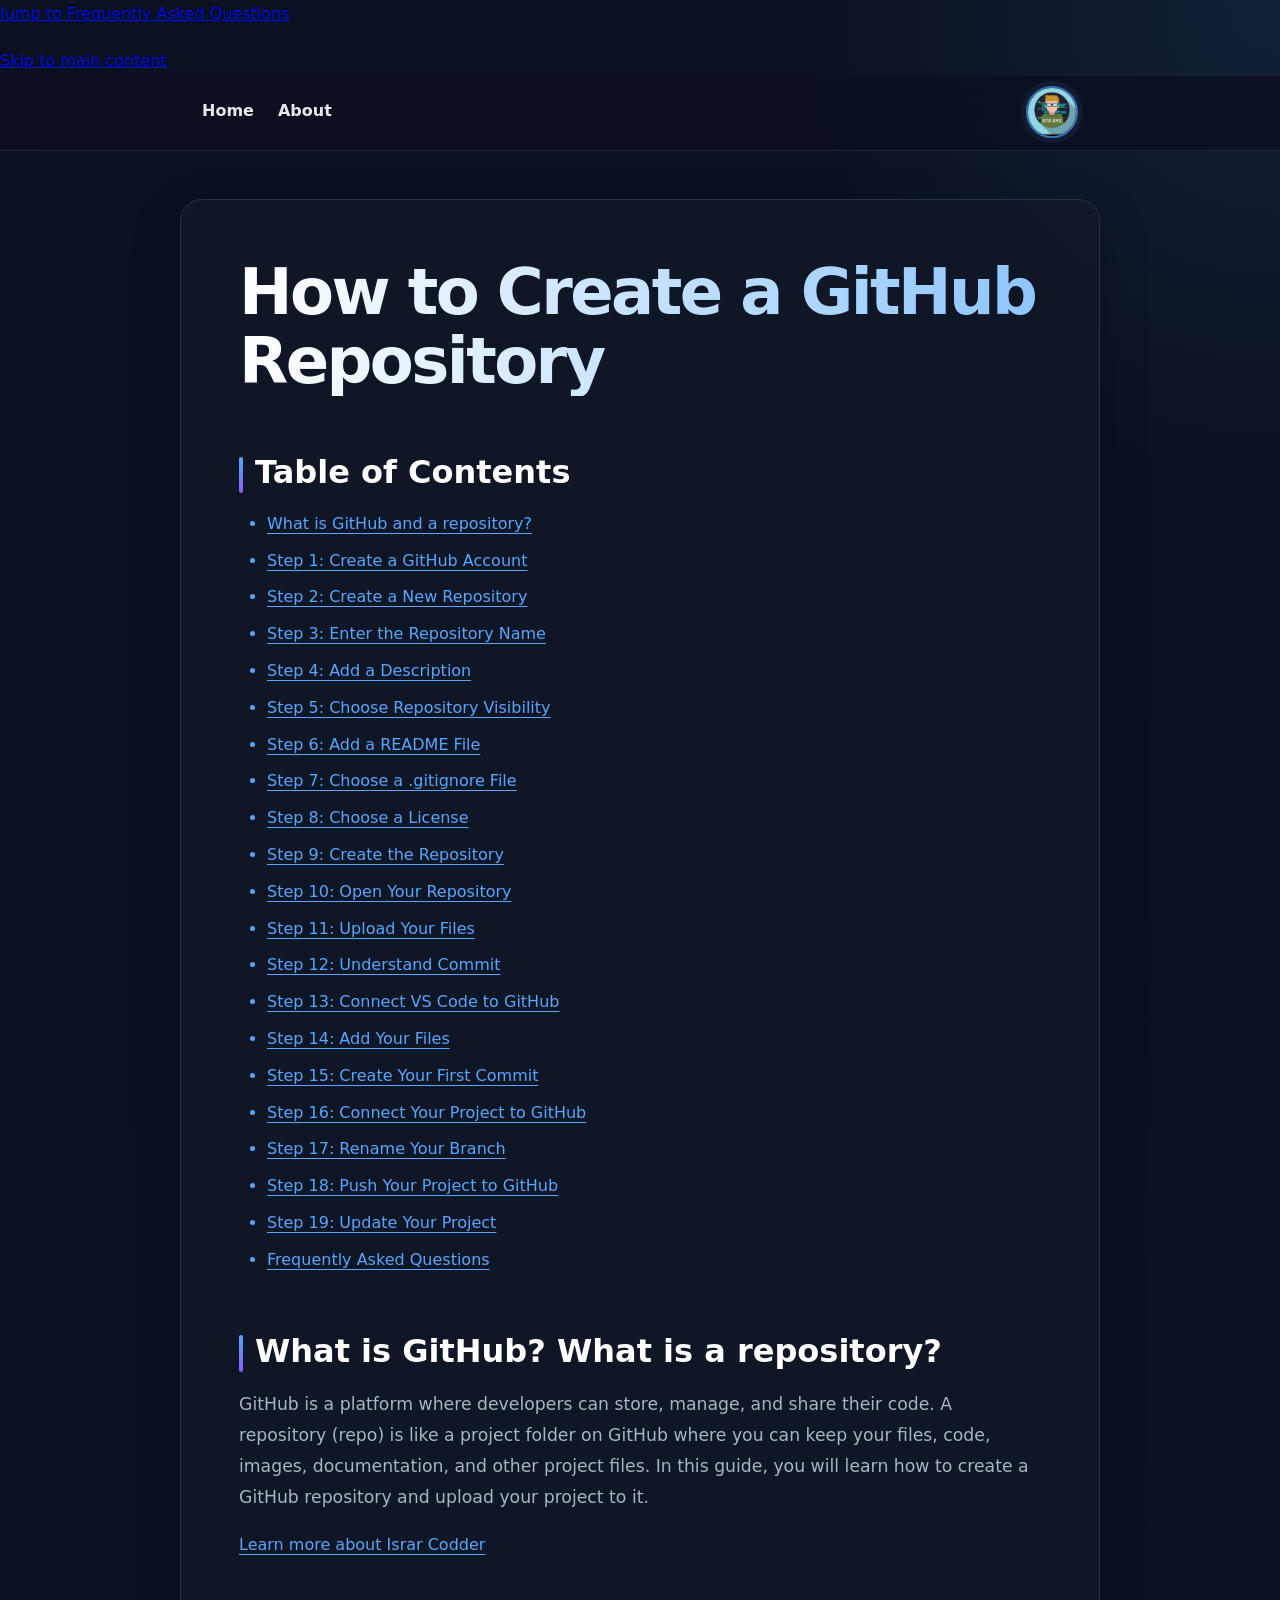
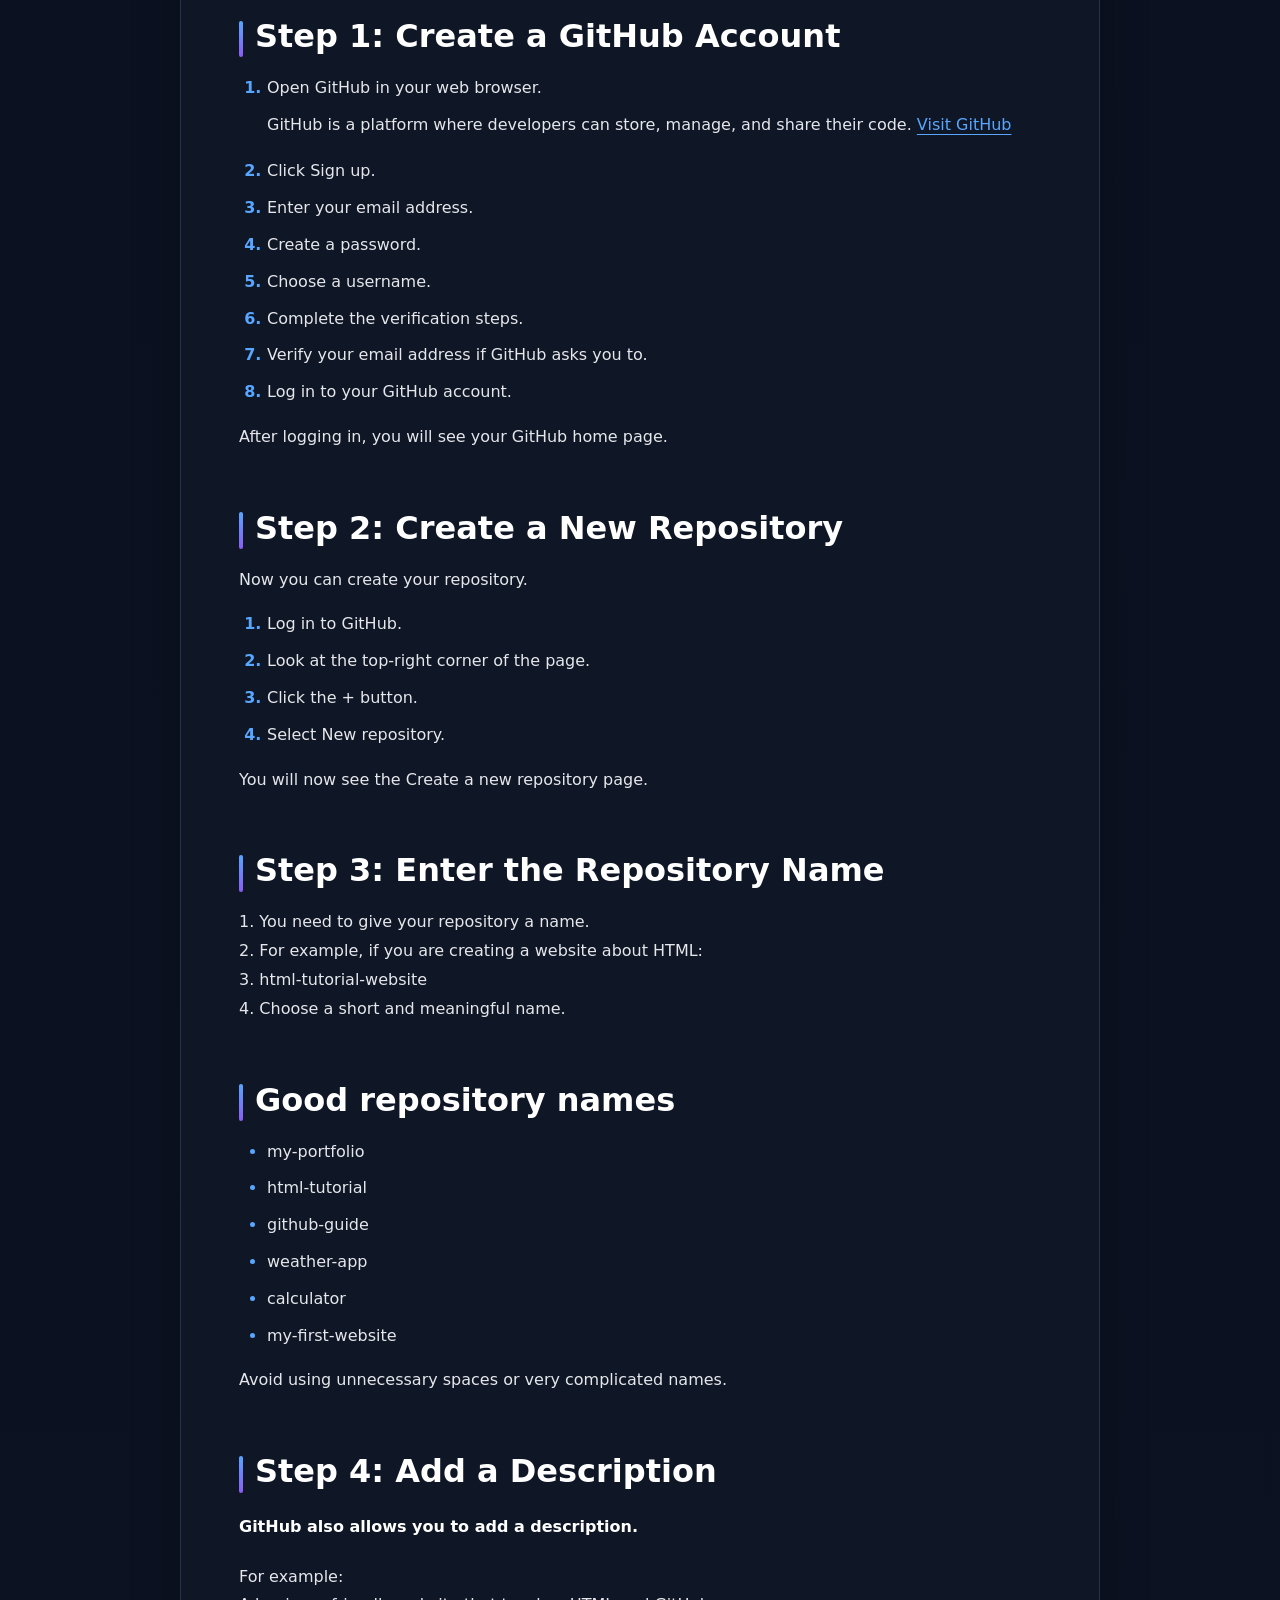
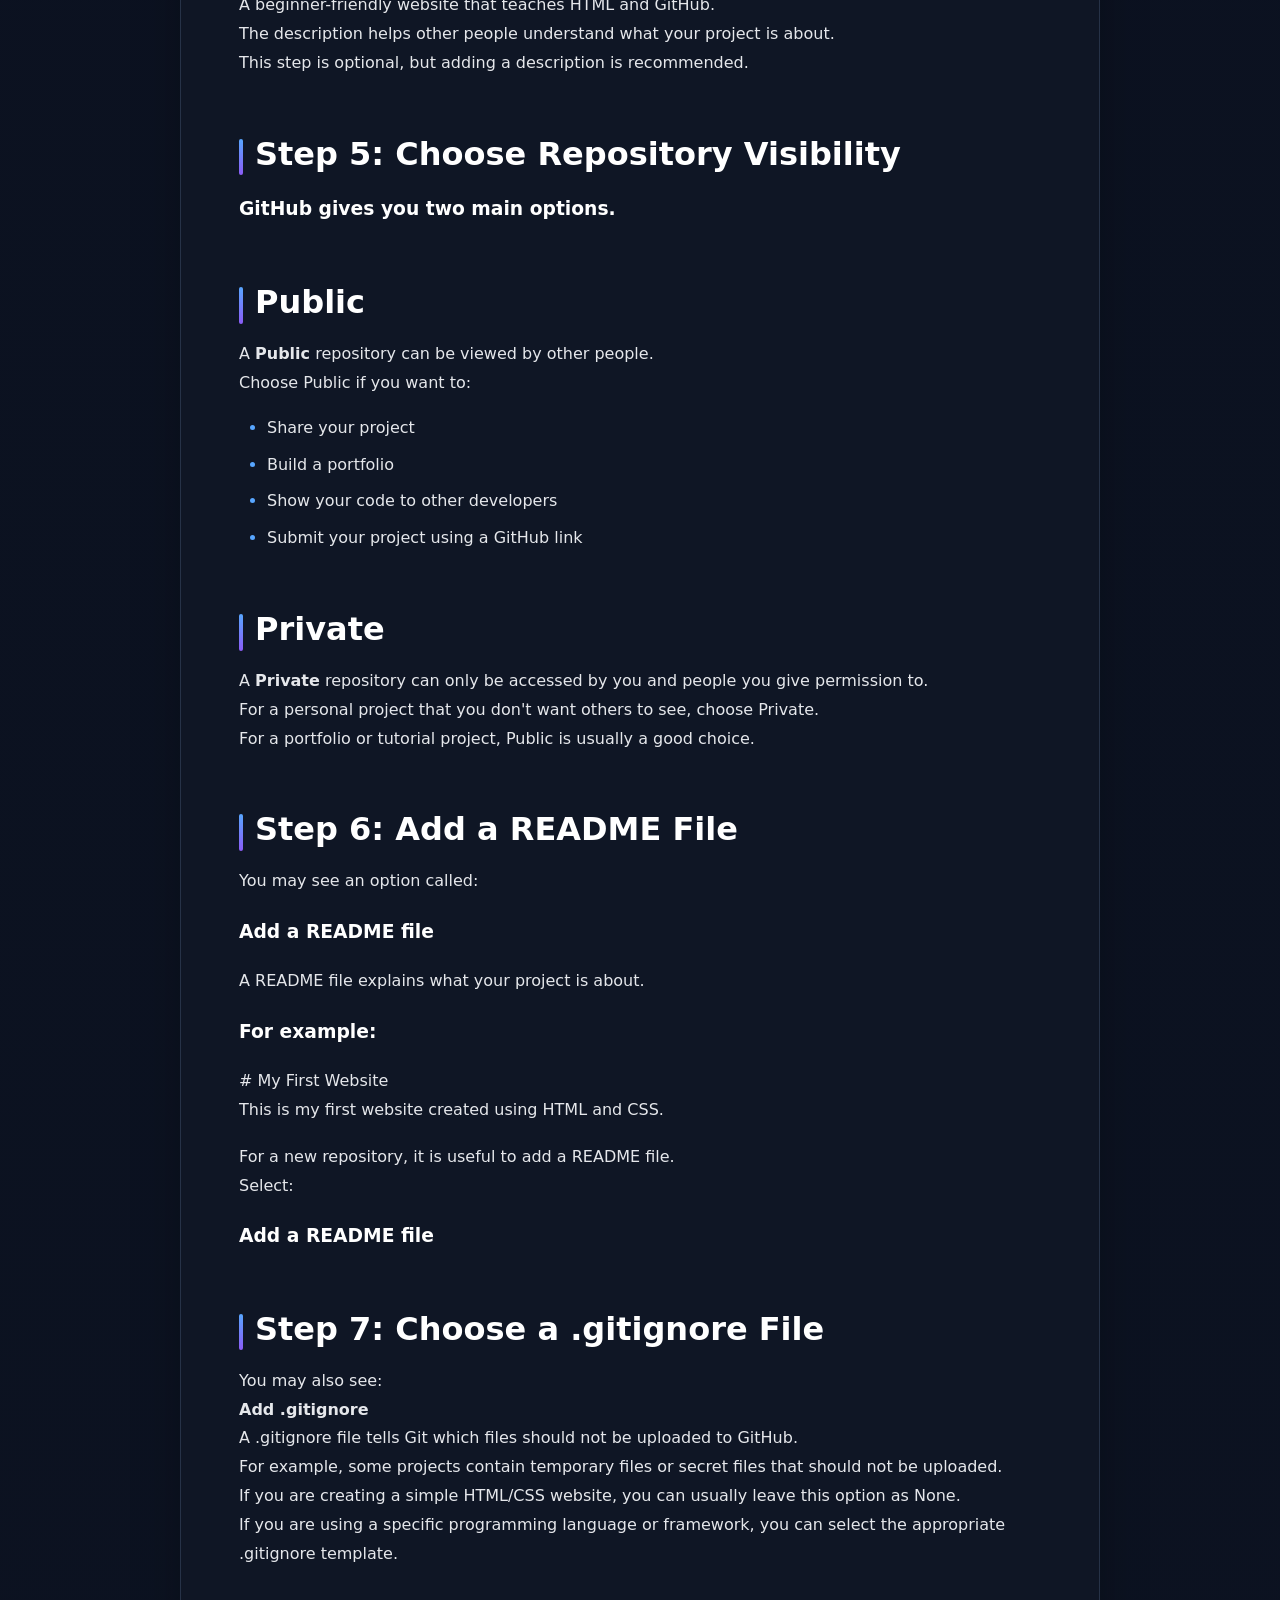
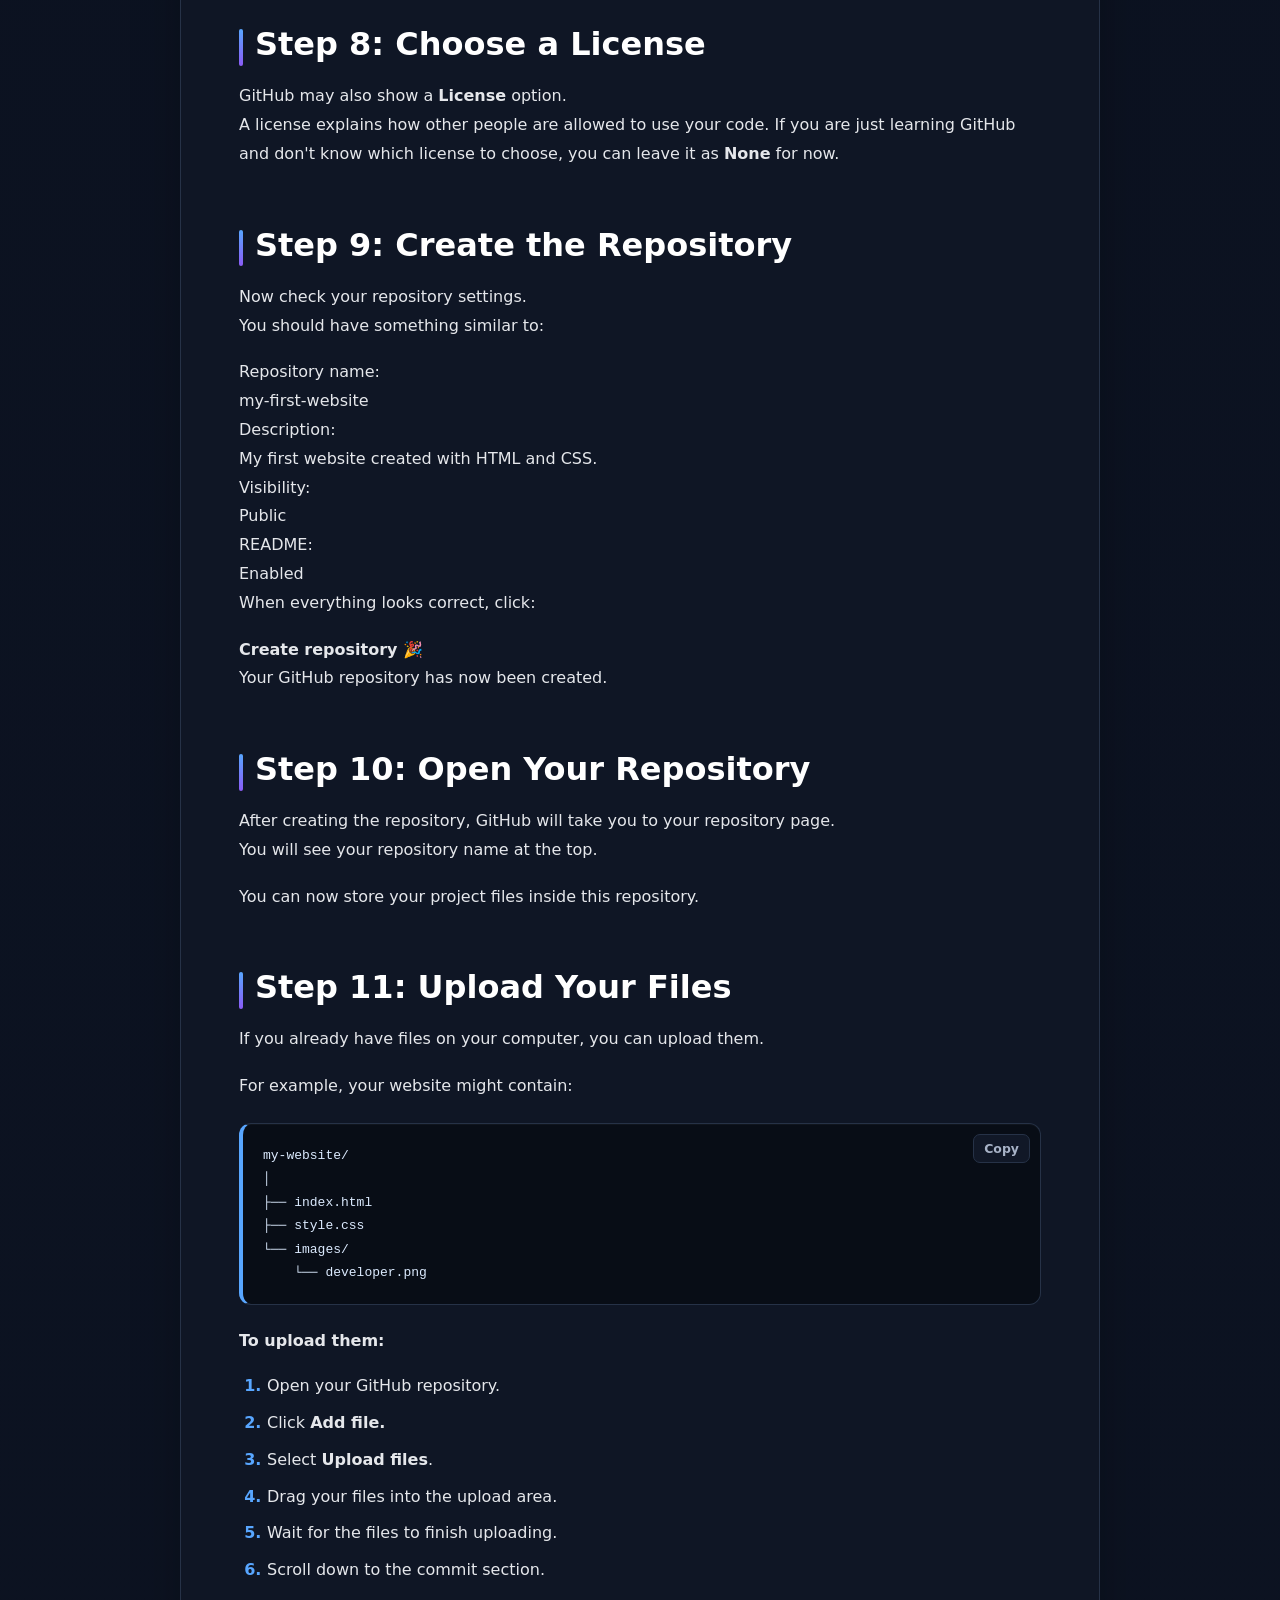
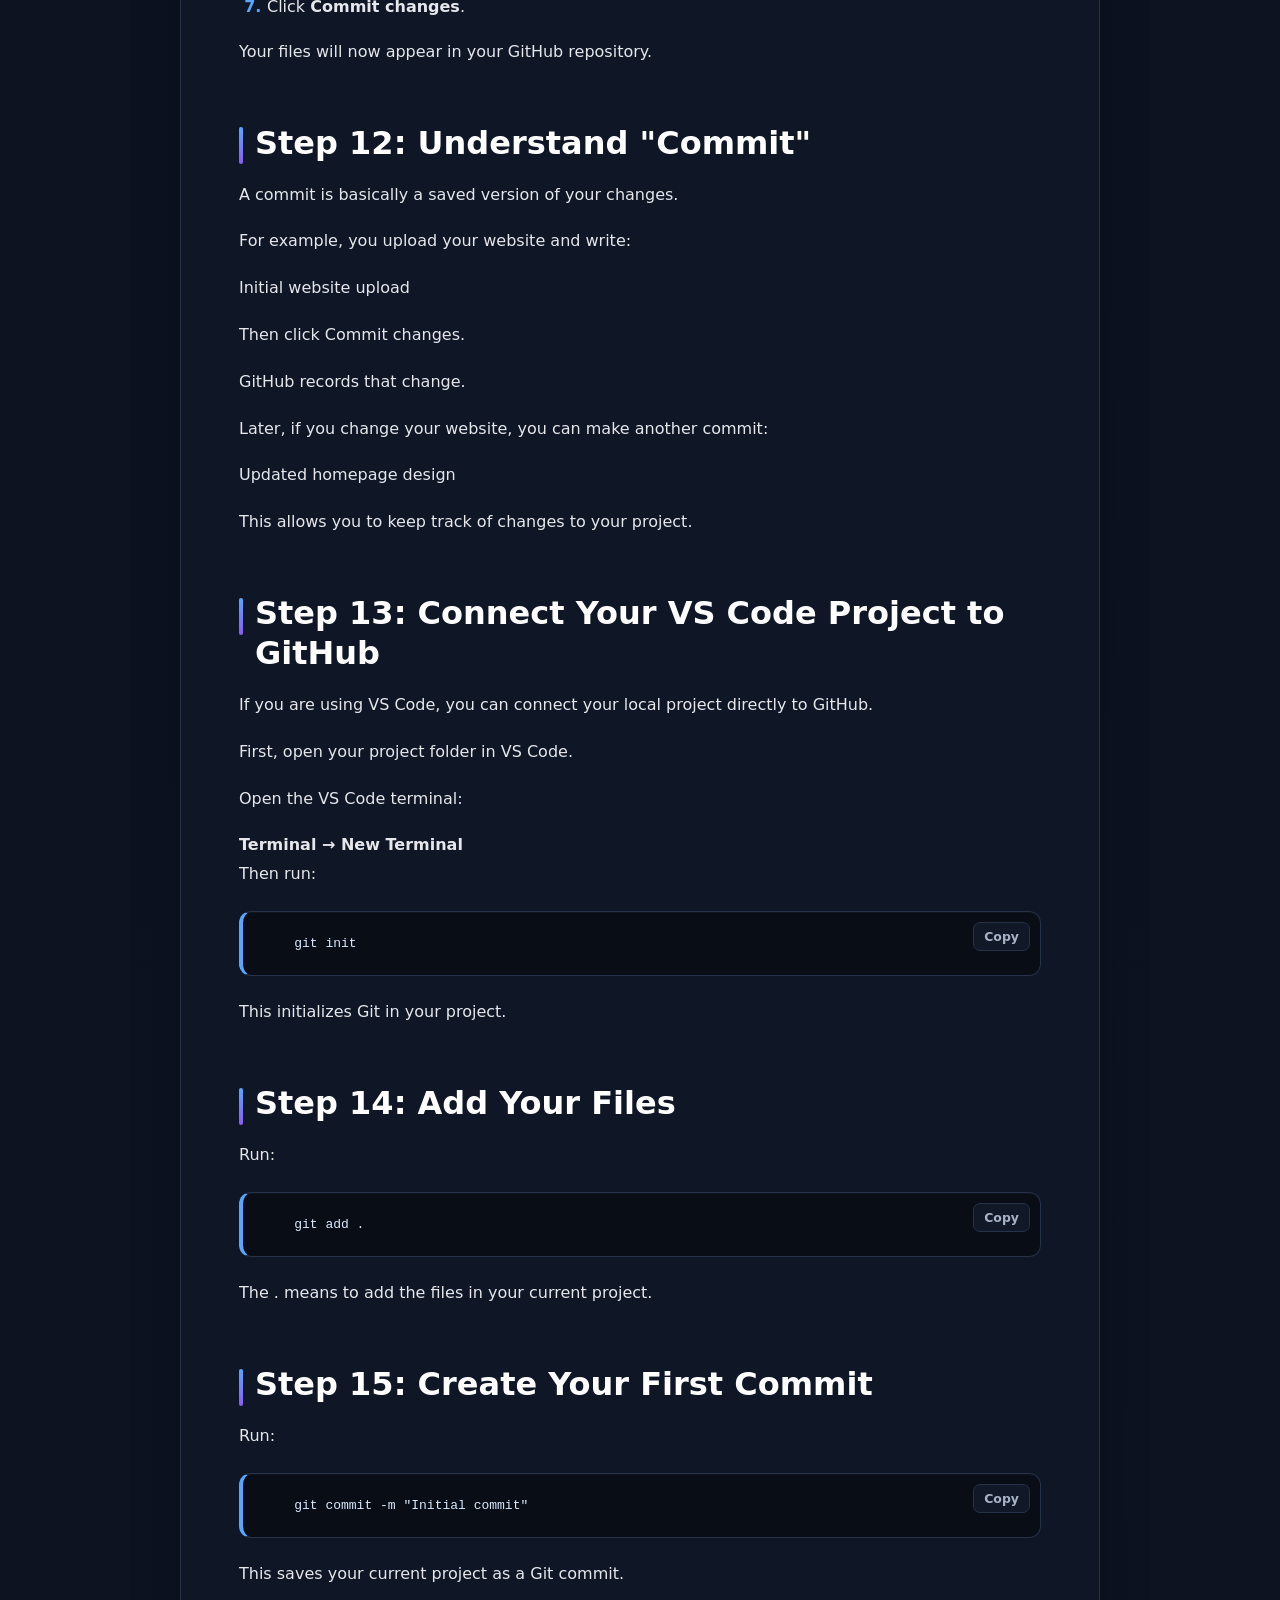
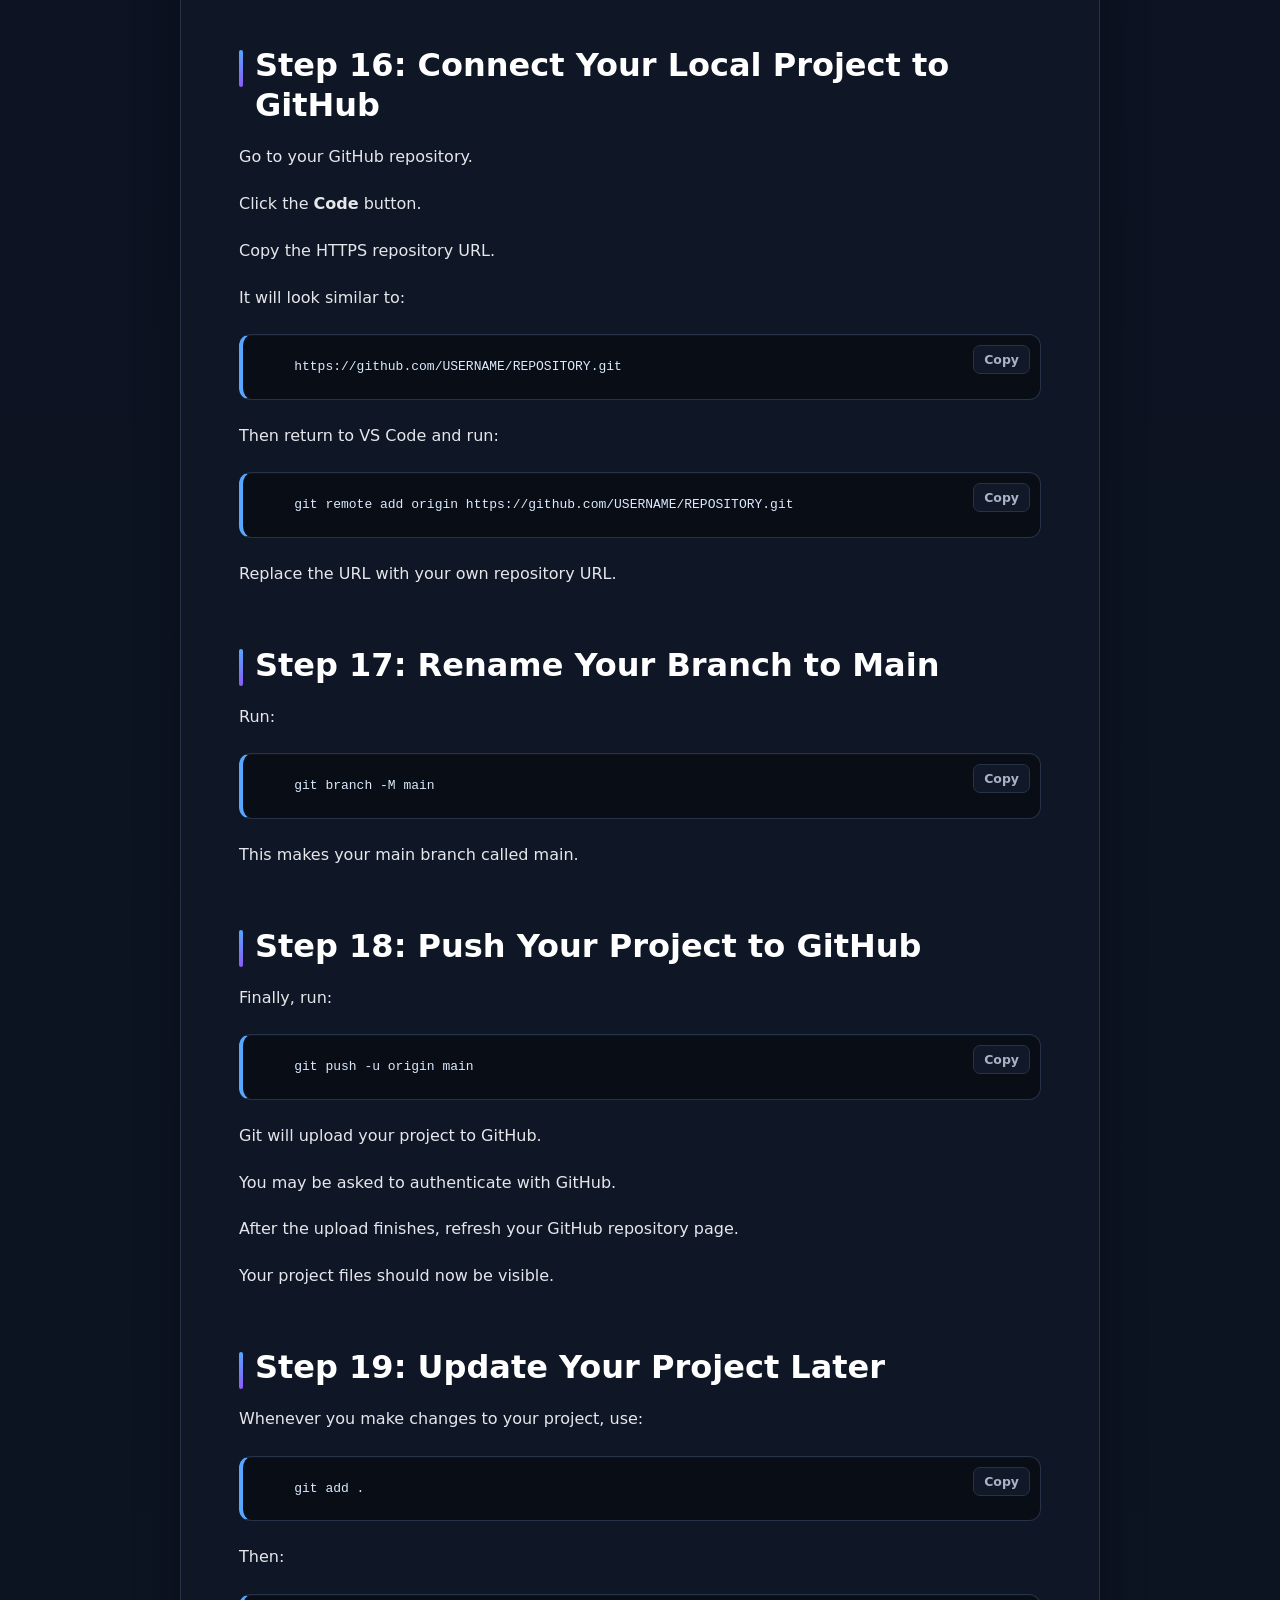
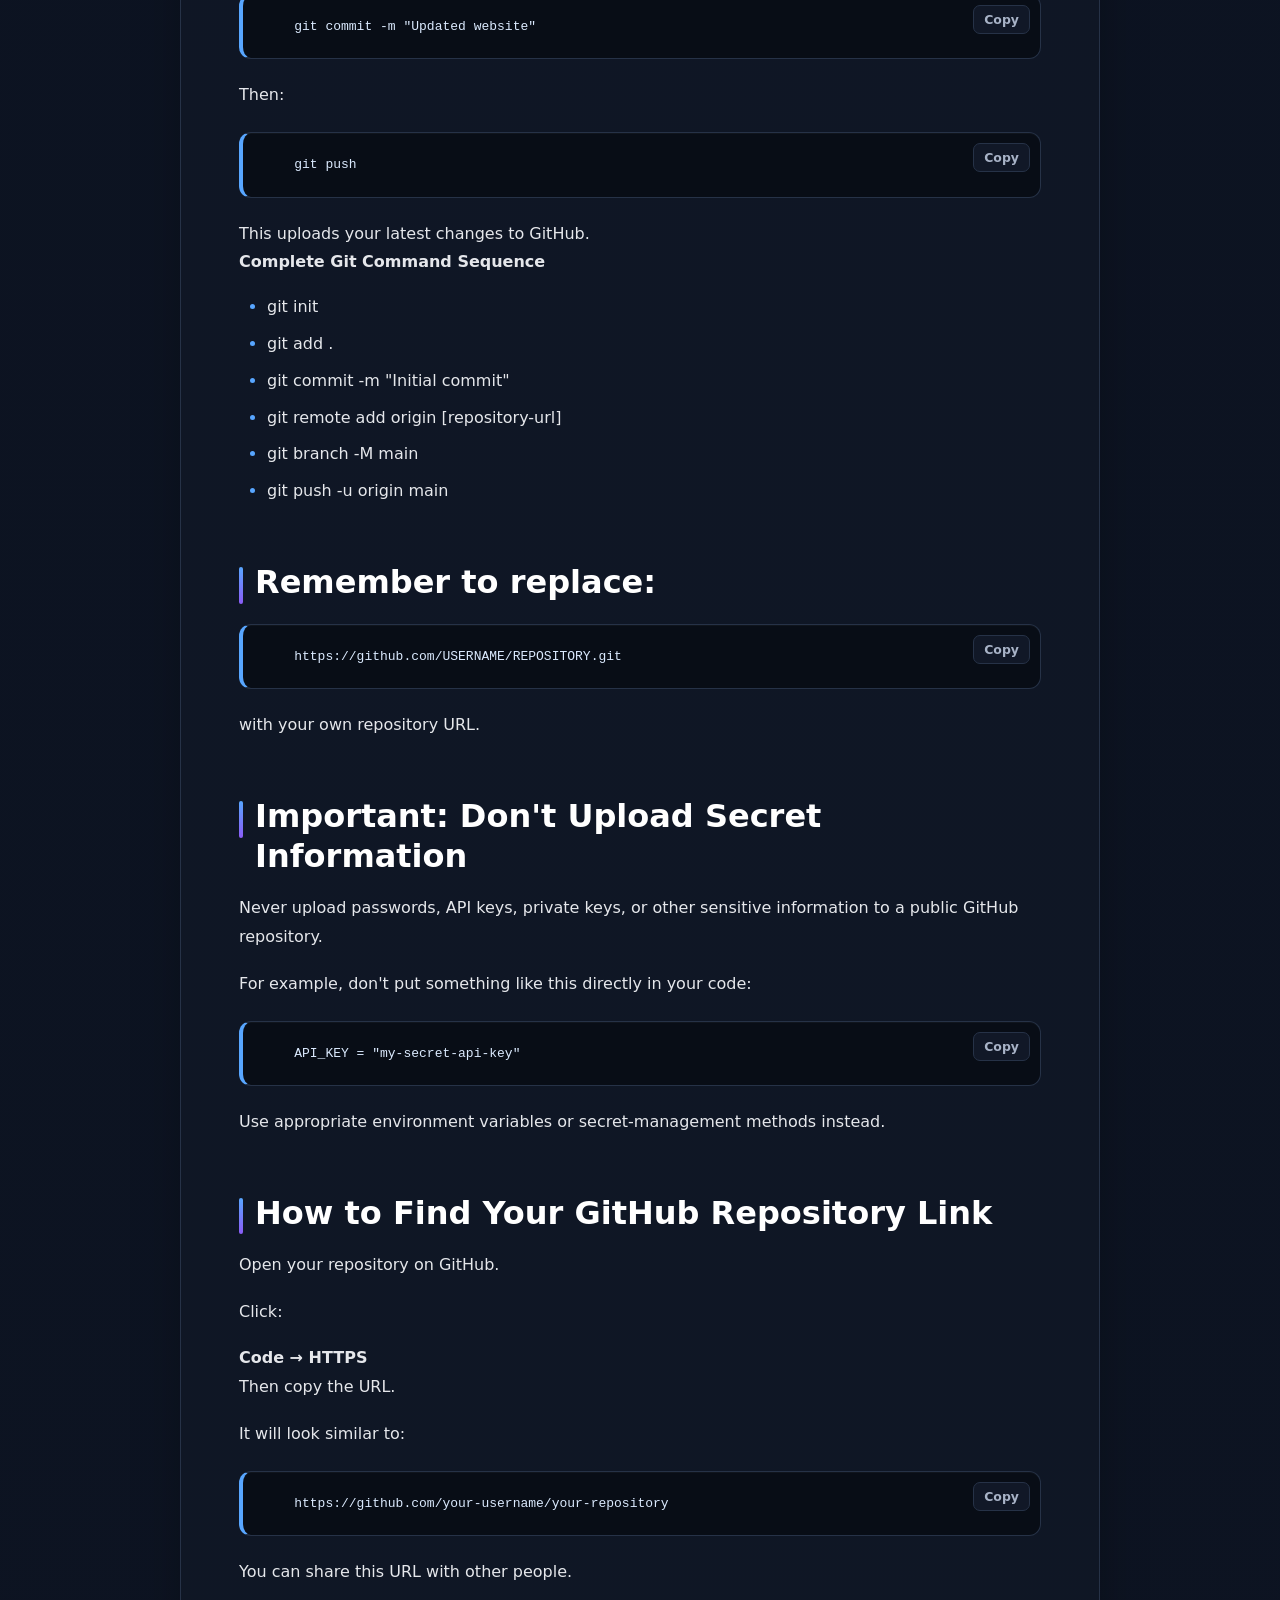
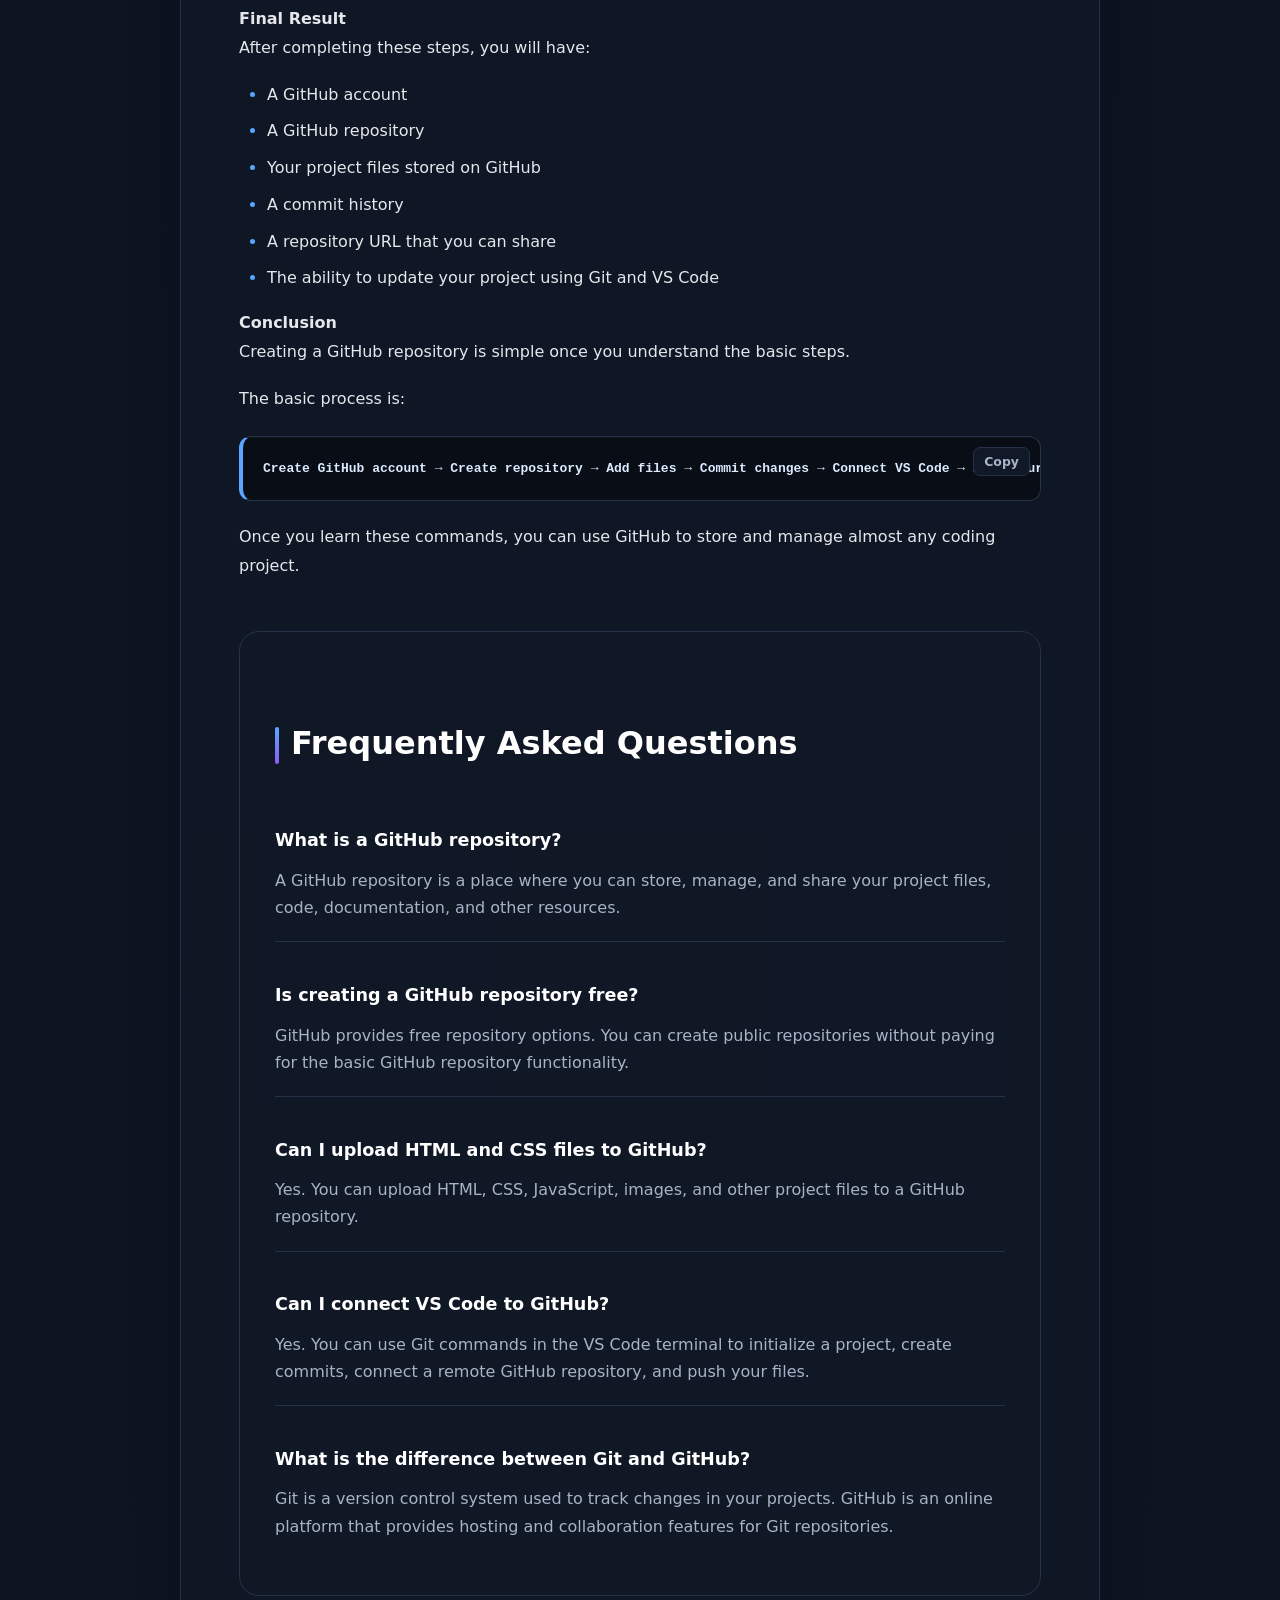
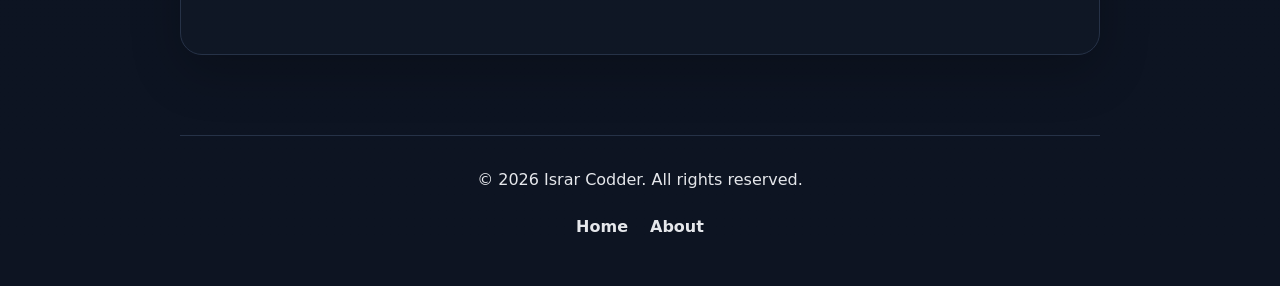
==== commit 27f0f1ec: "Update index.html" ====
--- a/index.html
+++ b/index.html
@@ -181,9 +181,36 @@
         <h1>
             How to Create a GitHub Repository
         </h1>
-        <h2>
-            What is GitHub? What is a repository?
-        </h2>
+            <nav class="table-of-contents" aria-label="Table of contents">
+
+    <h2>Table of Contents</h2>
+
+    <ul>
+        <li><a href="#what-is-github">What is GitHub and a repository?</a></li>
+        <li><a href="#create-account">Step 1: Create a GitHub Account</a></li>
+        <li><a href="#create-repository">Step 2: Create a New Repository</a></li>
+        <li><a href="#repository-name">Step 3: Enter the Repository Name</a></li>
+        <li><a href="#description">Step 4: Add a Description</a></li>
+        <li><a href="#visibility">Step 5: Choose Repository Visibility</a></li>
+        <li><a href="#readme">Step 6: Add a README File</a></li>
+        <li><a href="#gitignore">Step 7: Choose a .gitignore File</a></li>
+        <li><a href="#license">Step 8: Choose a License</a></li>
+        <li><a href="#create">Step 9: Create the Repository</a></li>
+        <li><a href="#open-repository">Step 10: Open Your Repository</a></li>
+        <li><a href="#upload-files">Step 11: Upload Your Files</a></li>
+        <li><a href="#commit">Step 12: Understand Commit</a></li>
+        <li><a href="#vscode">Step 13: Connect VS Code to GitHub</a></li>
+        <li><a href="#add-files">Step 14: Add Your Files</a></li>
+        <li><a href="#first-commit">Step 15: Create Your First Commit</a></li>
+        <li><a href="#connect-github">Step 16: Connect Your Project to GitHub</a></li>
+        <li><a href="#branch">Step 17: Rename Your Branch</a></li>
+        <li><a href="#push">Step 18: Push Your Project to GitHub</a></li>
+        <li><a href="#update">Step 19: Update Your Project</a></li>
+        <li><a href="#faq">Frequently Asked Questions</a></li>
+    </ul>
+
+ </nav>
+       <h2 id="what-is-github">What is GitHub? What is a repository?</h2>
         <p>
             GitHub is a platform where developers can store, manage, and share their code. A repository (repo) is like a
             project folder on GitHub where you can keep your files, code, images, documentation, and other project
@@ -192,9 +219,7 @@
             In this guide, you will learn how to create a GitHub repository and upload your project to it.
         </p>
         <a href="about.html">Learn more about Israr Codder</a>
-        <h2>
-            Step 1: Create a GitHub Account
-        </h2>
+       <h2 id="create-account">Step 1: Create a GitHub Account</h2>
 
         <ol>
             <li>Open GitHub in your web browser.</li>
@@ -213,9 +238,7 @@
             <li>Log in to your GitHub account. </li>
         </ol>
         After logging in, you will see your GitHub home page.
-        <h2>
-            Step 2: Create a New Repository
-        </h2>
+        <h2 id="create-repository">Step 2: Create a New Repository</h2>
         Now you can create your repository.
         <ol>
             <li>Log in to GitHub.</li>
@@ -224,9 +247,7 @@
             <li>Select New repository.</li>
         </ol>
         You will now see the Create a new repository page.
-        <h2>
-            Step 3: Enter the Repository Name
-        </h2>
+       <h2 id="repository-name">Step 3: Enter the Repository Name</h2>
         <div>
             1. You need to give your repository a name.
         </div>
@@ -252,13 +273,13 @@
         </ul>
 
         Avoid using unnecessary spaces or very complicated names.
-        <h2>Step 4: Add a Description</h2>
+        <h2 id="description">Step 4: Add a Description</h2>
         <h4>GitHub also allows you to add a description.</h4>
         <div>For example:</div>
         <div>A beginner-friendly website that teaches HTML and GitHub.</div>
         <div>The description helps other people understand what your project is about.</div>
         <div>This step is optional, but adding a description is recommended.</div>
-        <h2>Step 5: Choose Repository Visibility</h2>
+        <h2 id="visibility">Step 5: Choose Repository Visibility</h2>
         <h3>GitHub gives you two main options.</h3>
         <h2>Public</h2>
         A <b>Public</b> repository can be viewed by other people.
@@ -273,7 +294,7 @@
         <div>A <b>Private</b> repository can only be accessed by you and people you give permission to.</div>
         <div>For a personal project that you don't want others to see, choose Private.</div>
         <div>For a portfolio or tutorial project, Public is usually a good choice.</div>
-        <h2>Step 6: Add a README File</h2>
+        <h2 id="readme">Step 6: Add a README File</h2>
         <div>You may see an option called:</div>
         <h3>Add a README file</h3>
         A README file explains what your project is about.
@@ -284,7 +305,7 @@
         For a new repository, it is useful to add a README file.
         <div>Select:</div>
         <h3>Add a README file</h3>
-        <h2>Step 7: Choose a .gitignore File</h2>
+        <h2 id="gitignore">Step 7: Choose a .gitignore File</h2>
         <div>You may also see:</div>
         <div><b>Add .gitignore</b></div>
         <div>A .gitignore file tells Git which files should not be uploaded to GitHub.</div>
@@ -292,11 +313,11 @@
         <div>If you are creating a simple HTML/CSS website, you can usually leave this option as None.</div>
         <div>If you are using a specific programming language or framework, you can select the appropriate .gitignore
             template.</div>
-        <h2>Step 8: Choose a License</h2>
+        <h2 id="license">Step 8: Choose a License</h2>
         <div>GitHub may also show a <b>License</b> option.</div>
         A license explains how other people are allowed to use your code.
         If you are just learning GitHub and don't know which license to choose, you can leave it as <b>None</b> for now.
-        <h2>Step 9: Create the Repository</h2>
+        <h2 id="create">Step 9: Create the Repository</h2>
         <div>Now check your repository settings.</div>
         <p>You should have something similar to:</p>
         <div>Repository name:</div>
@@ -310,11 +331,11 @@
         <p>When everything looks correct, click:</p>
         <b>Create repository 🎉</b>
         <p>Your GitHub repository has now been created.</p>
-        <h2>Step 10: Open Your Repository</h2>
+        <h2 id="open-repository">Step 10: Open Your Repository</h2>
         <div>After creating the repository, GitHub will take you to your repository page.</div>
         <p>You will see your repository name at the top.</p>
         <div>You can now store your project files inside this repository.</div>
-        <h2>Step 11: Upload Your Files</h2>
+        <h2 id="upload-files">Step 11: Upload Your Files</h2>
         <p>If you already have files on your computer, you can upload them.</p>
         <div>For example, your website might contain:</div>
         <pre>
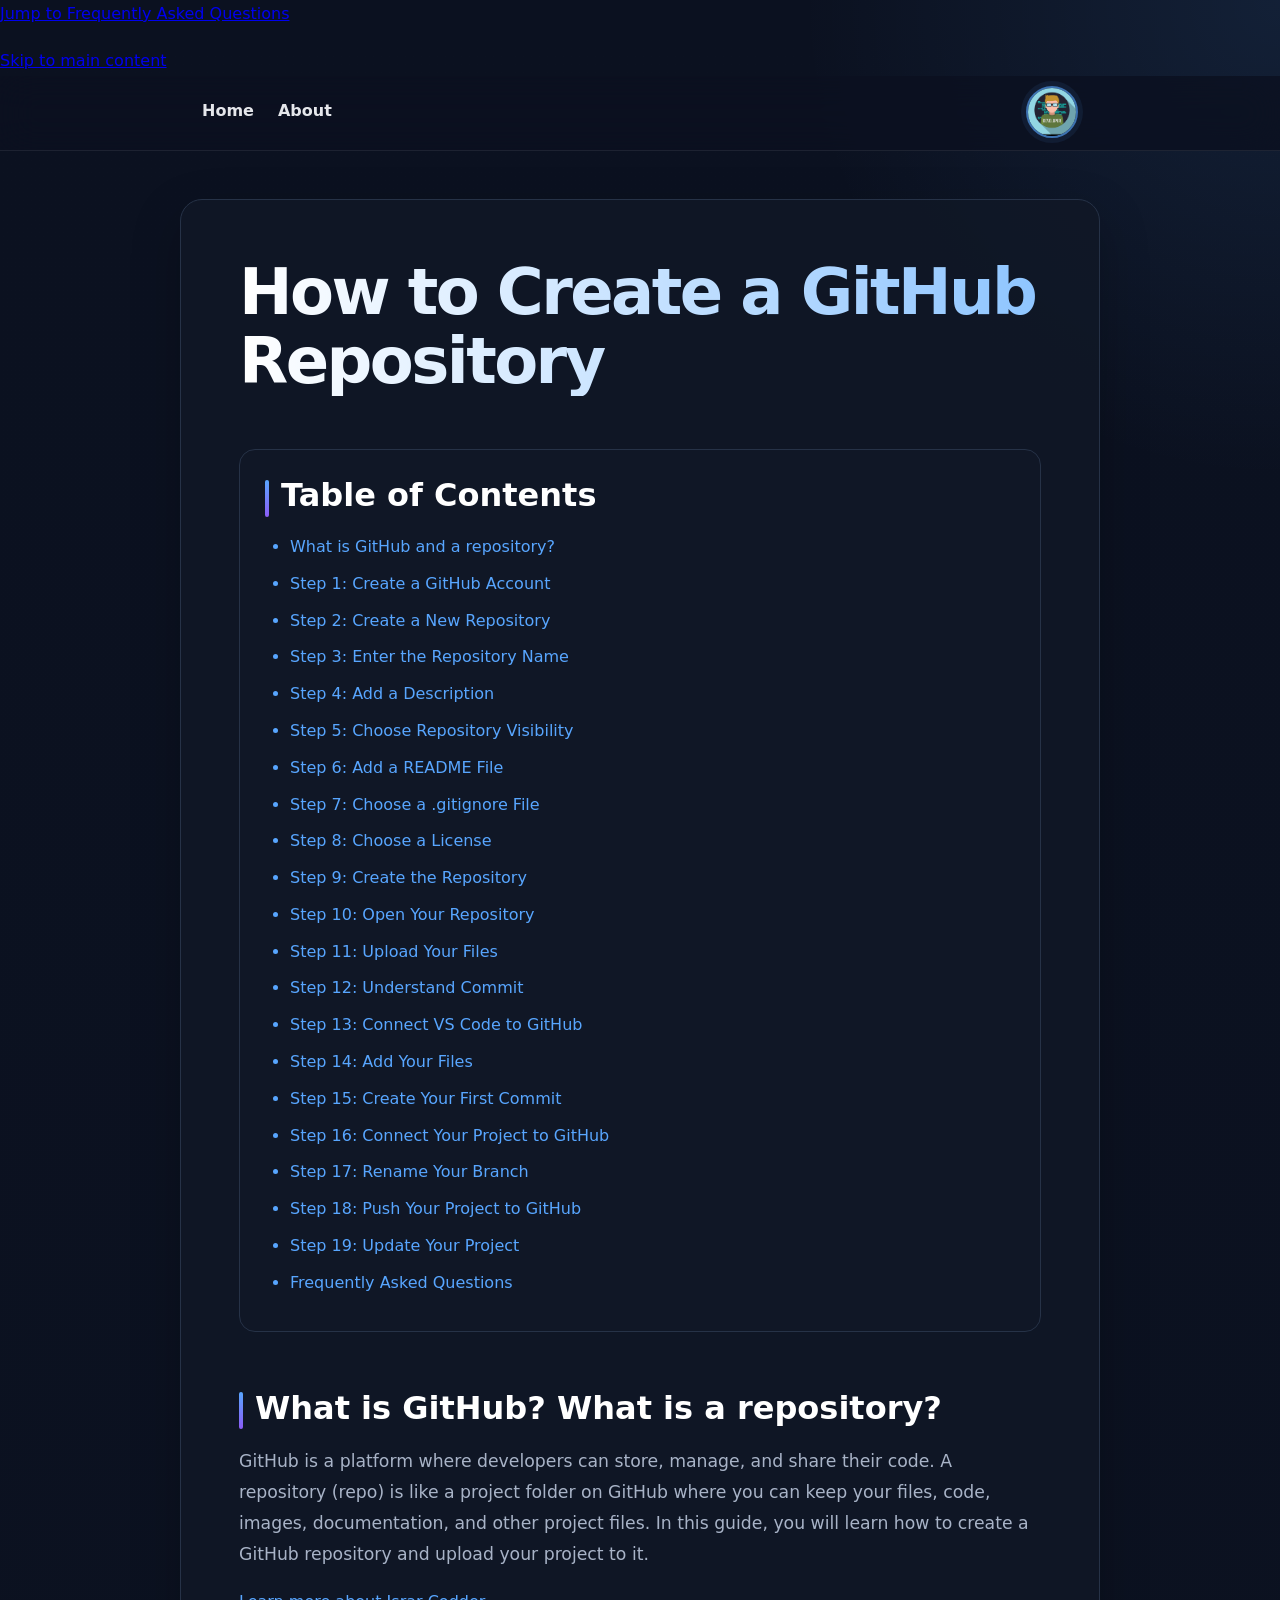
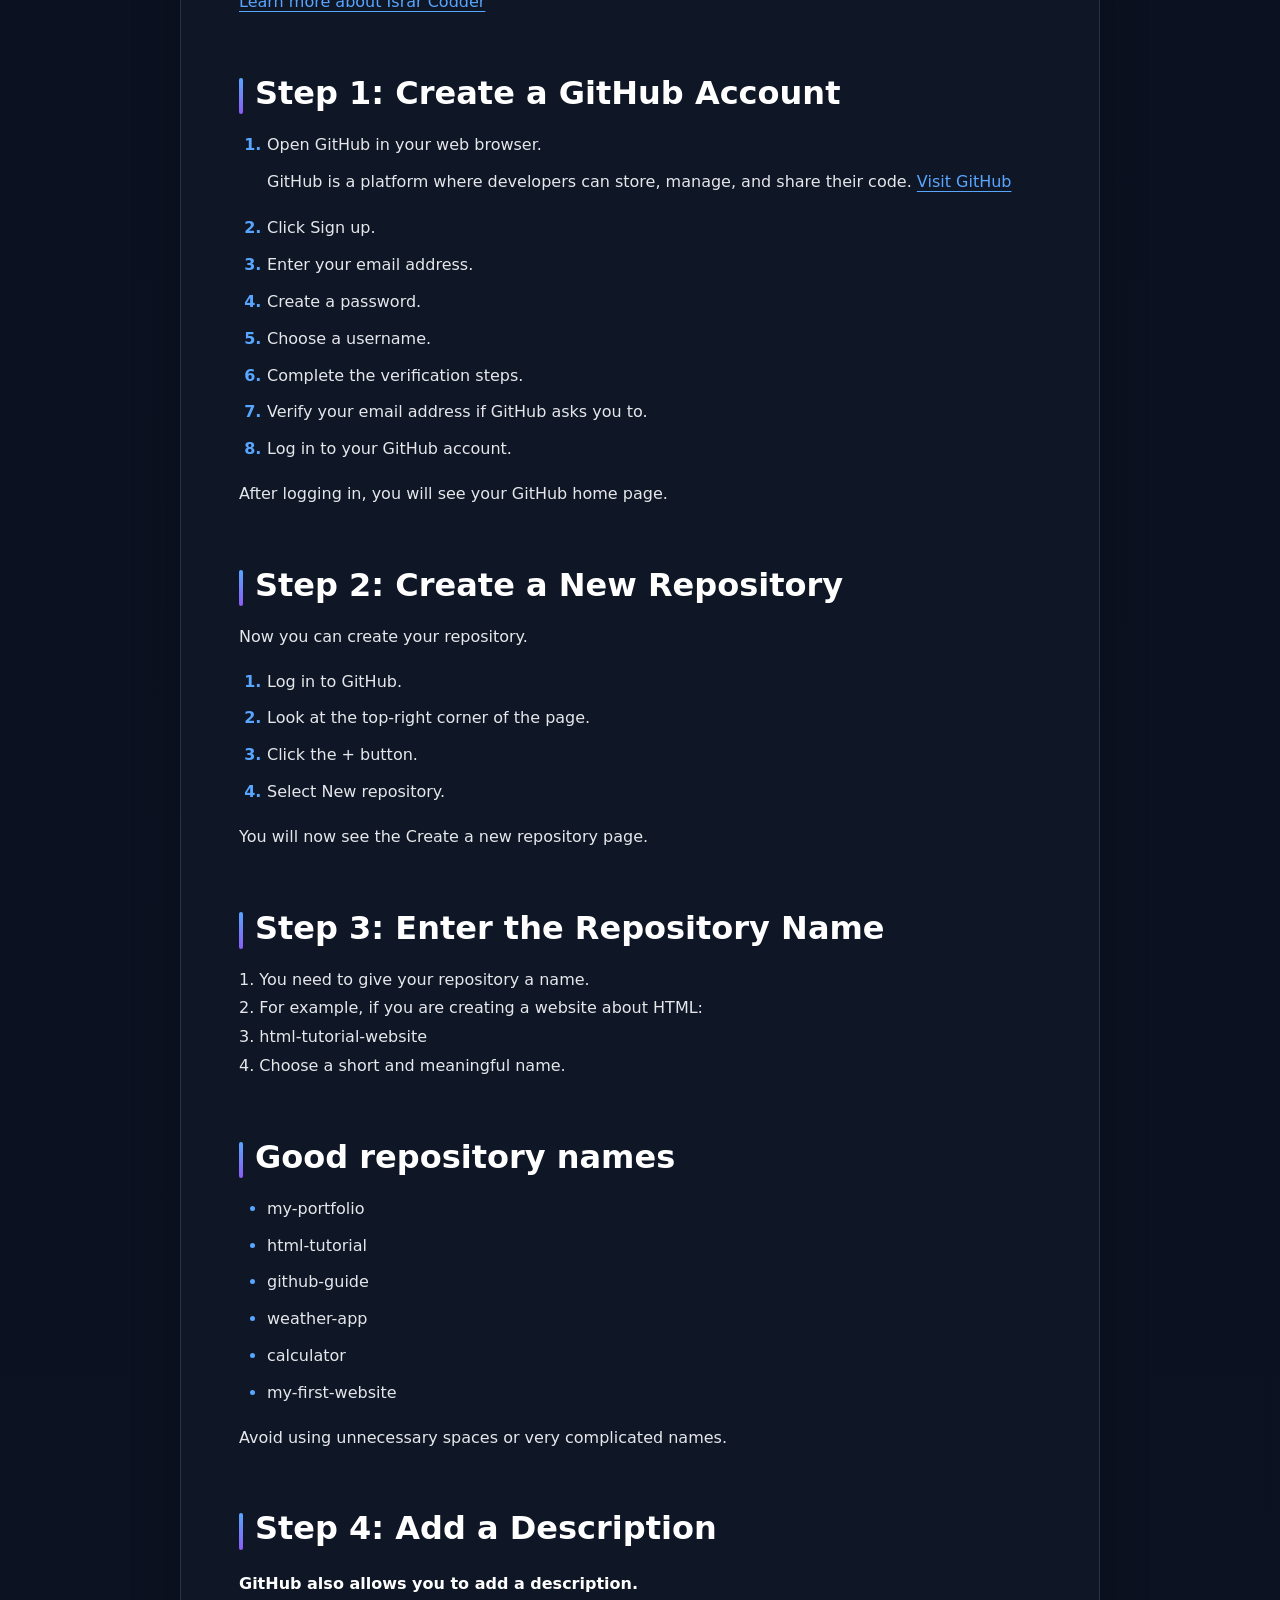
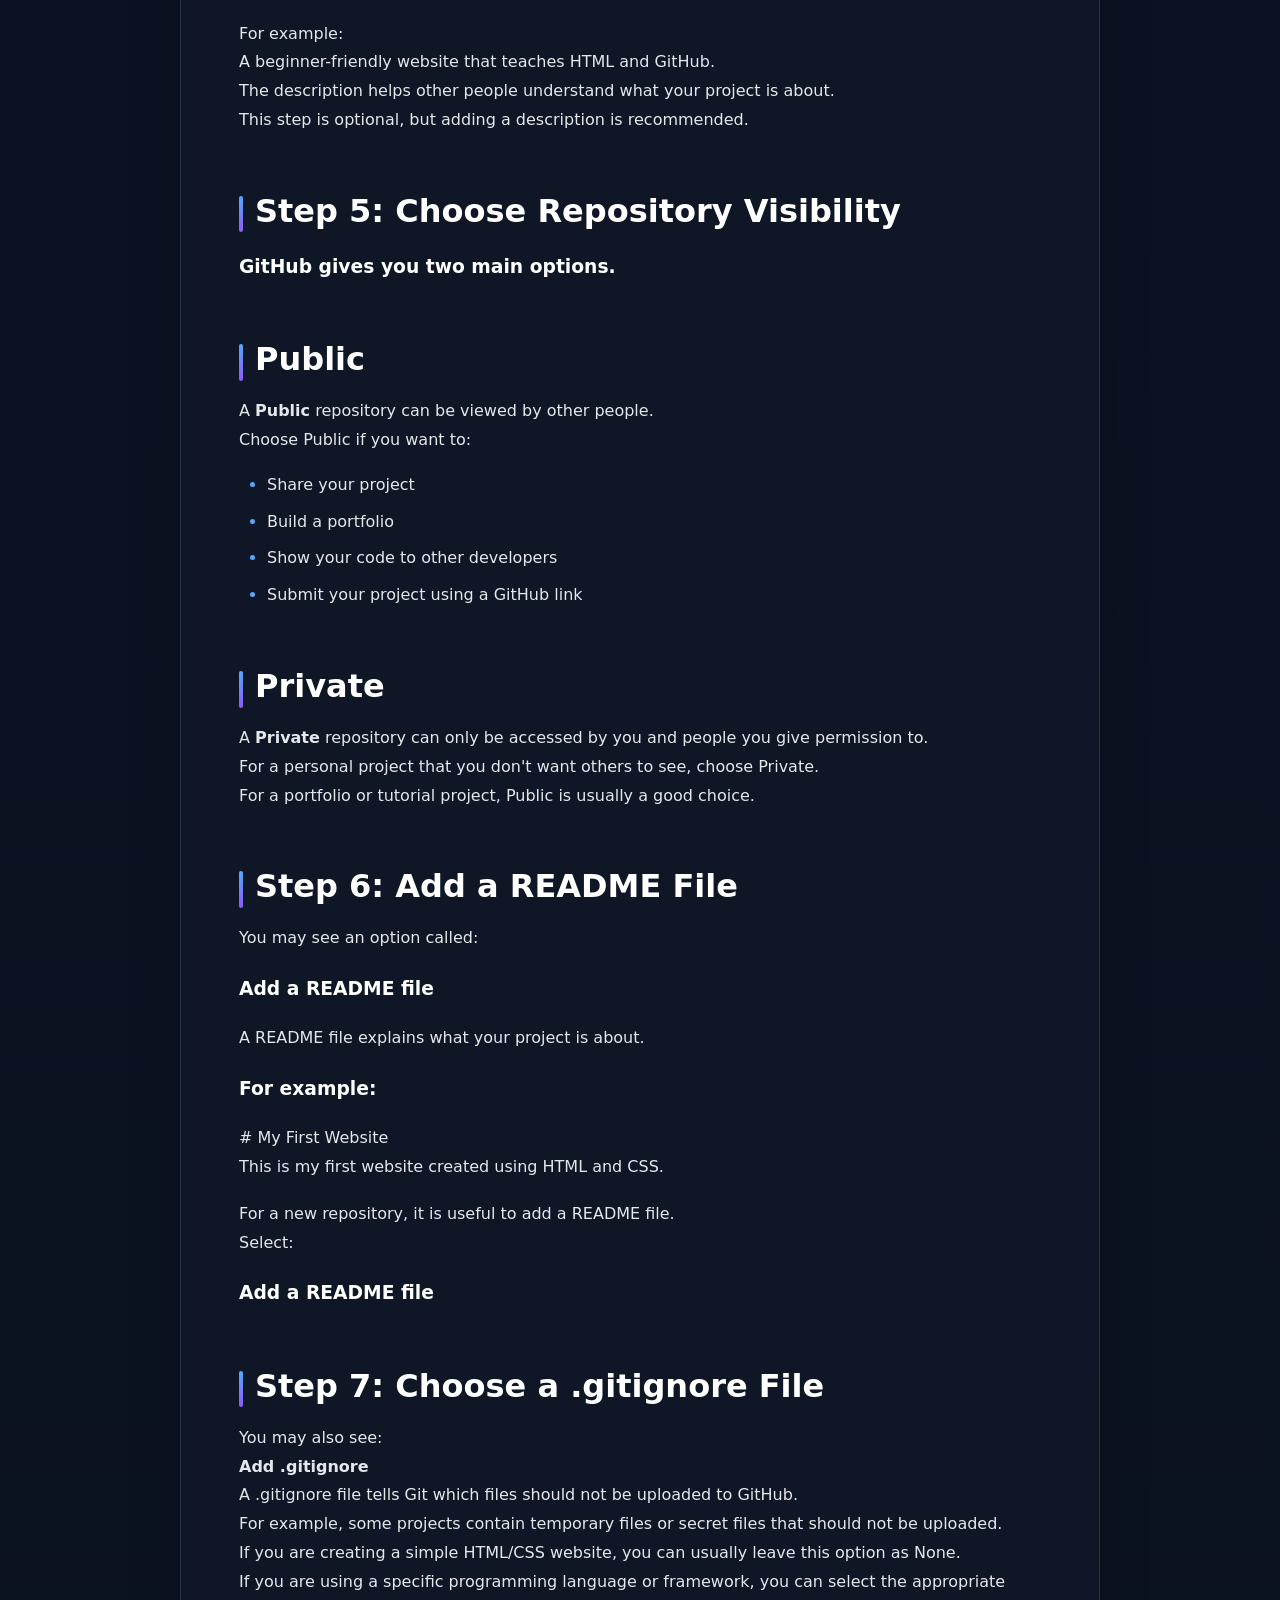
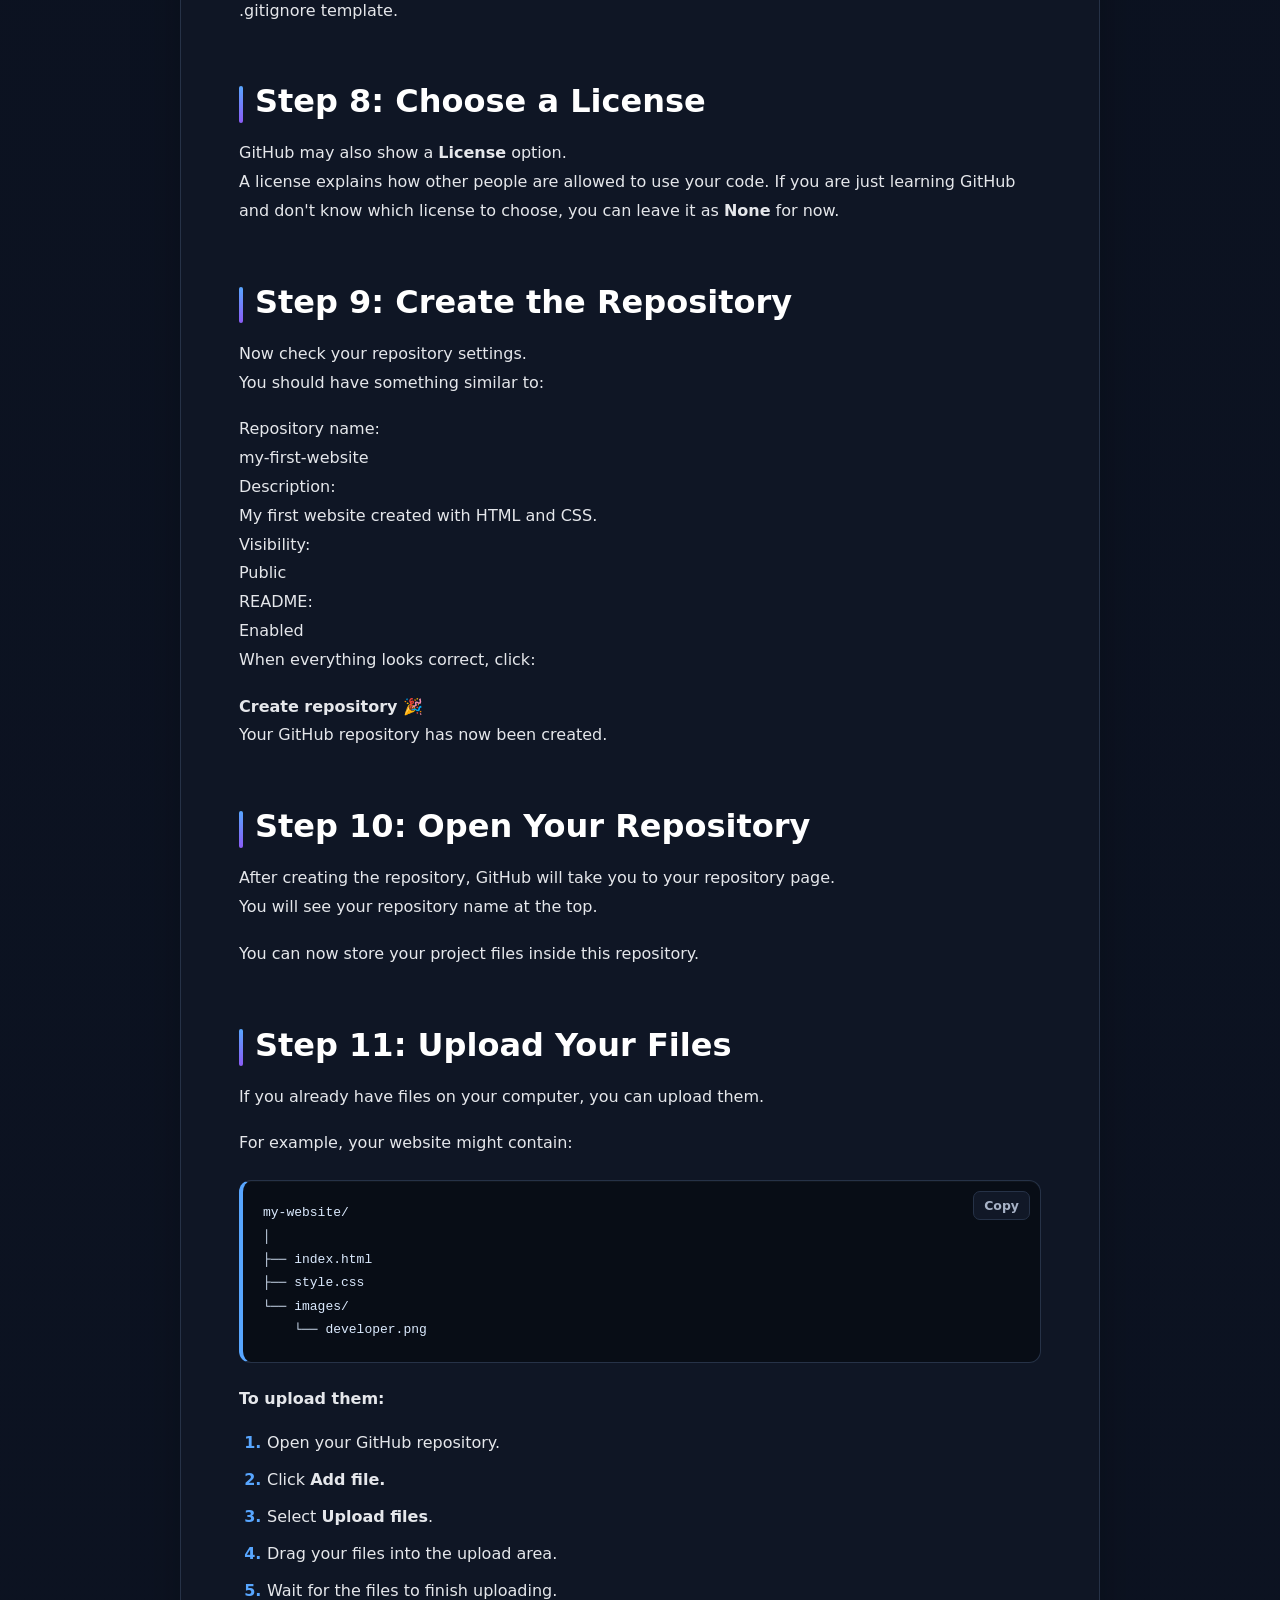
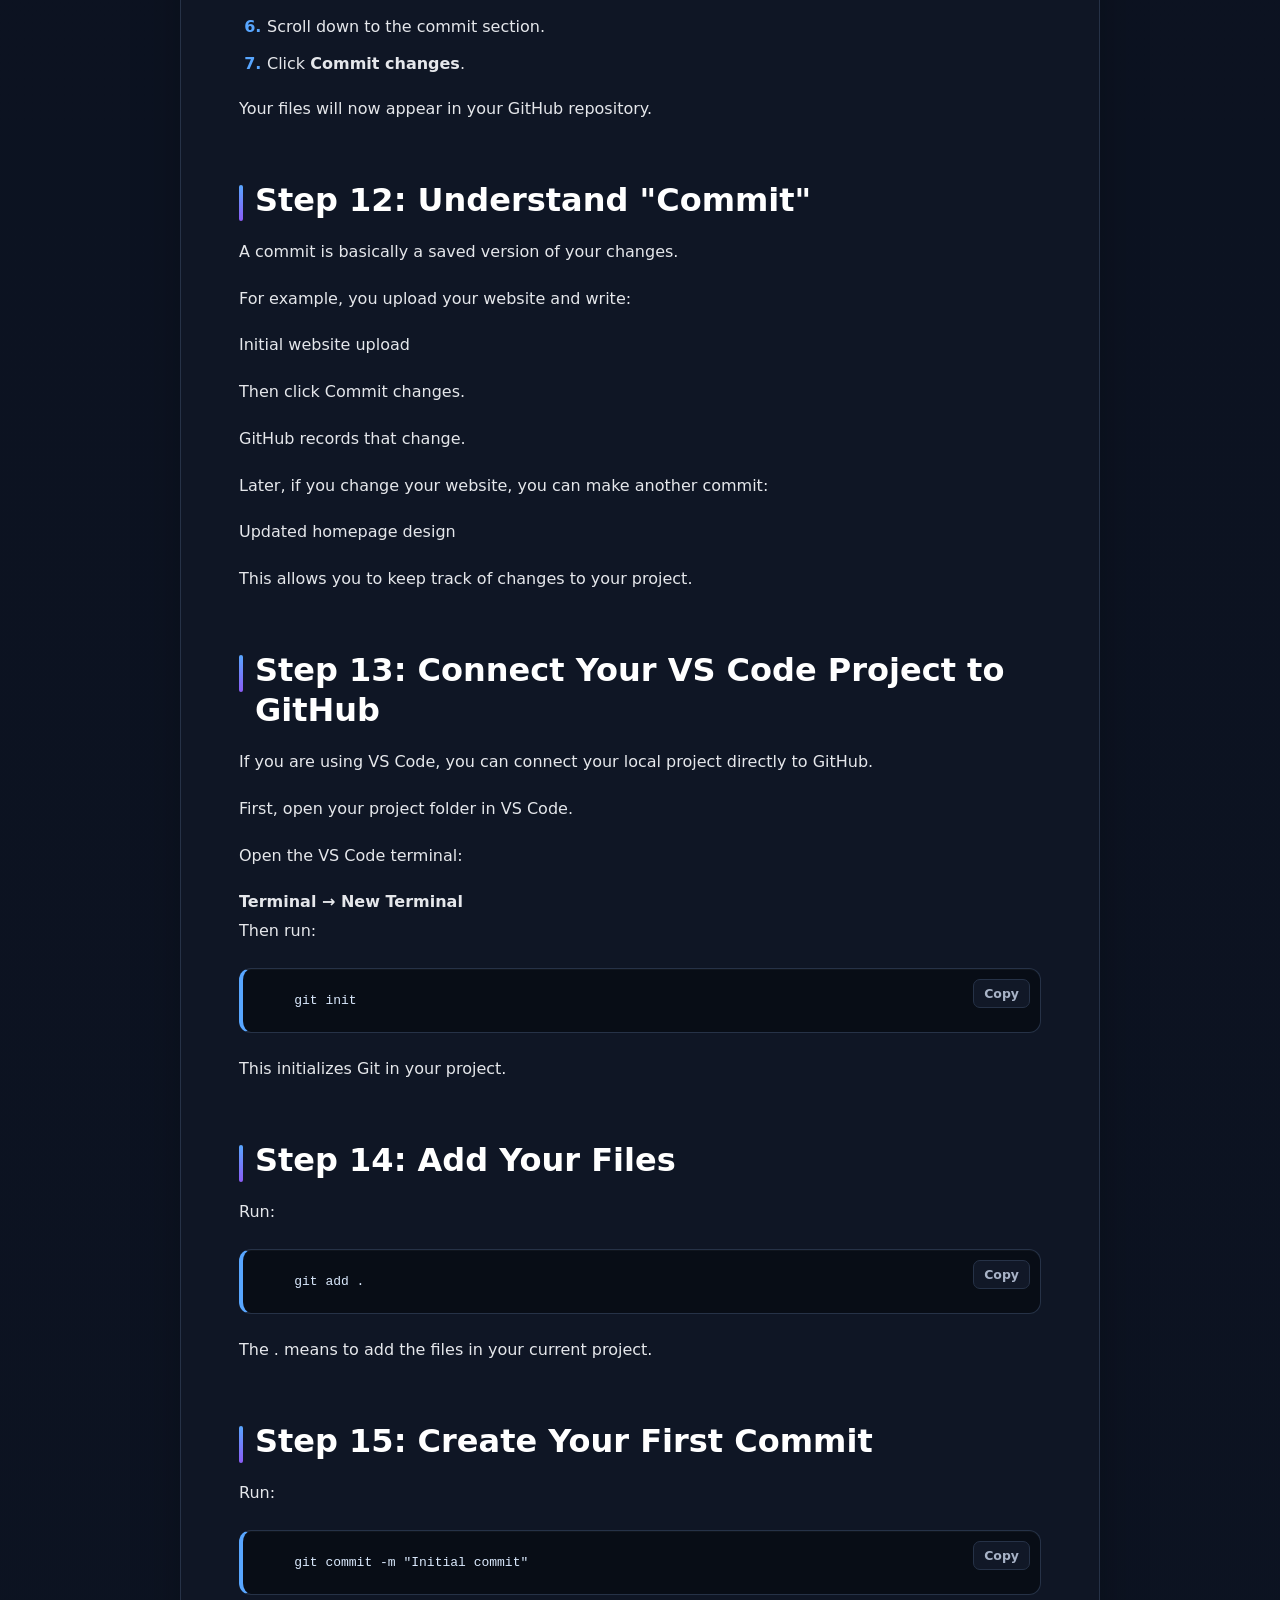
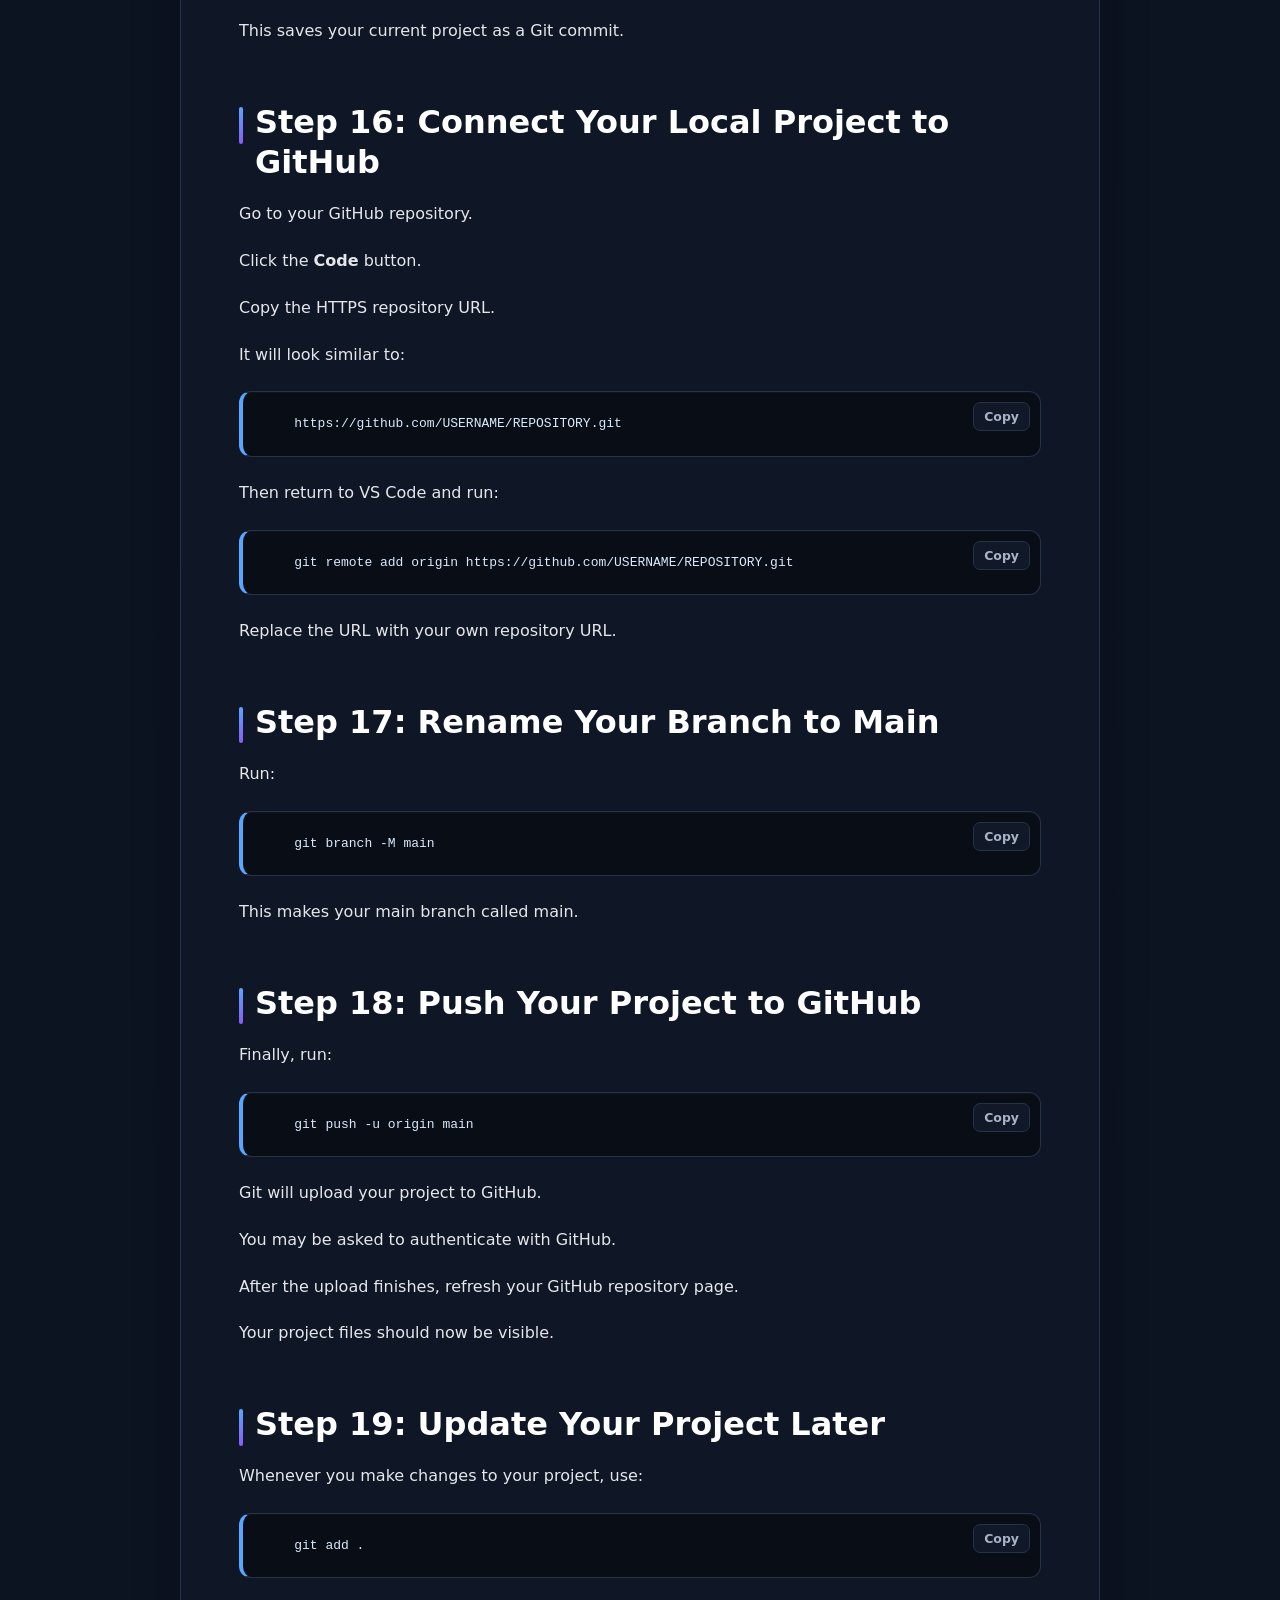
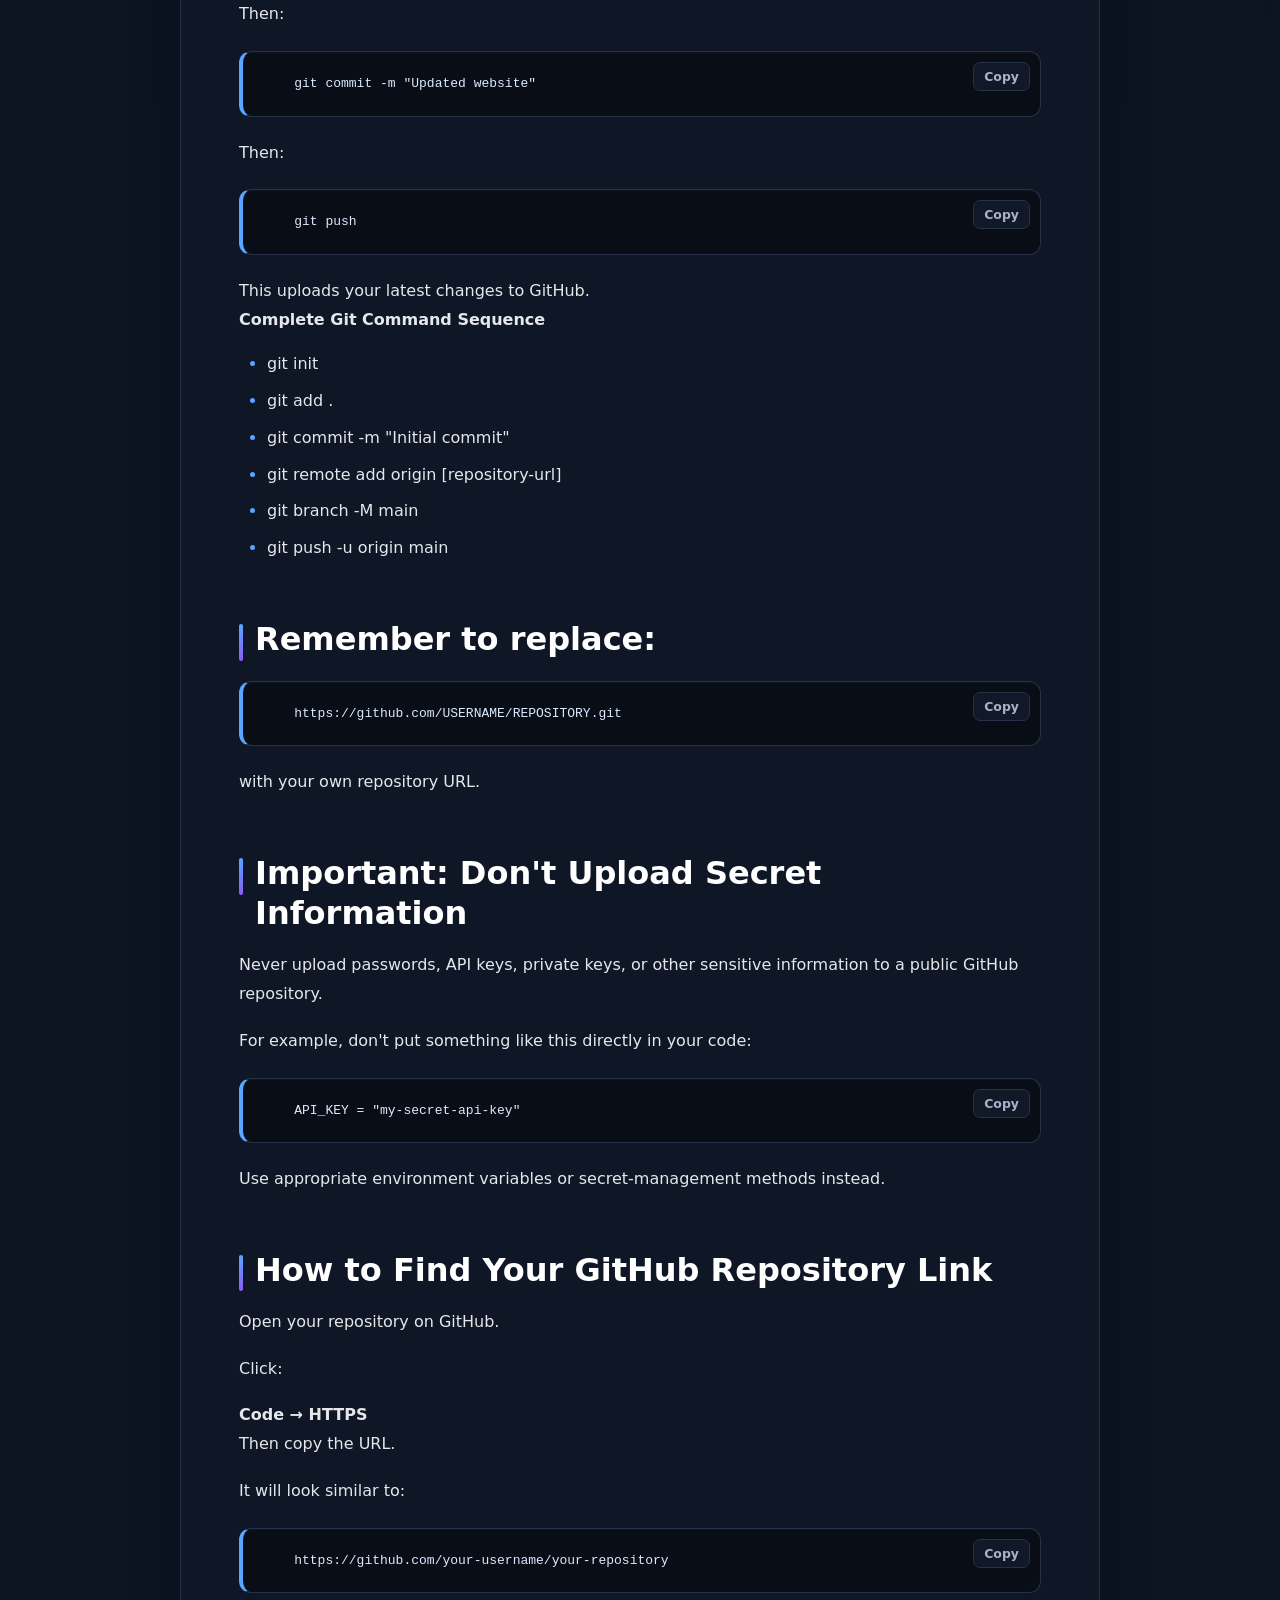
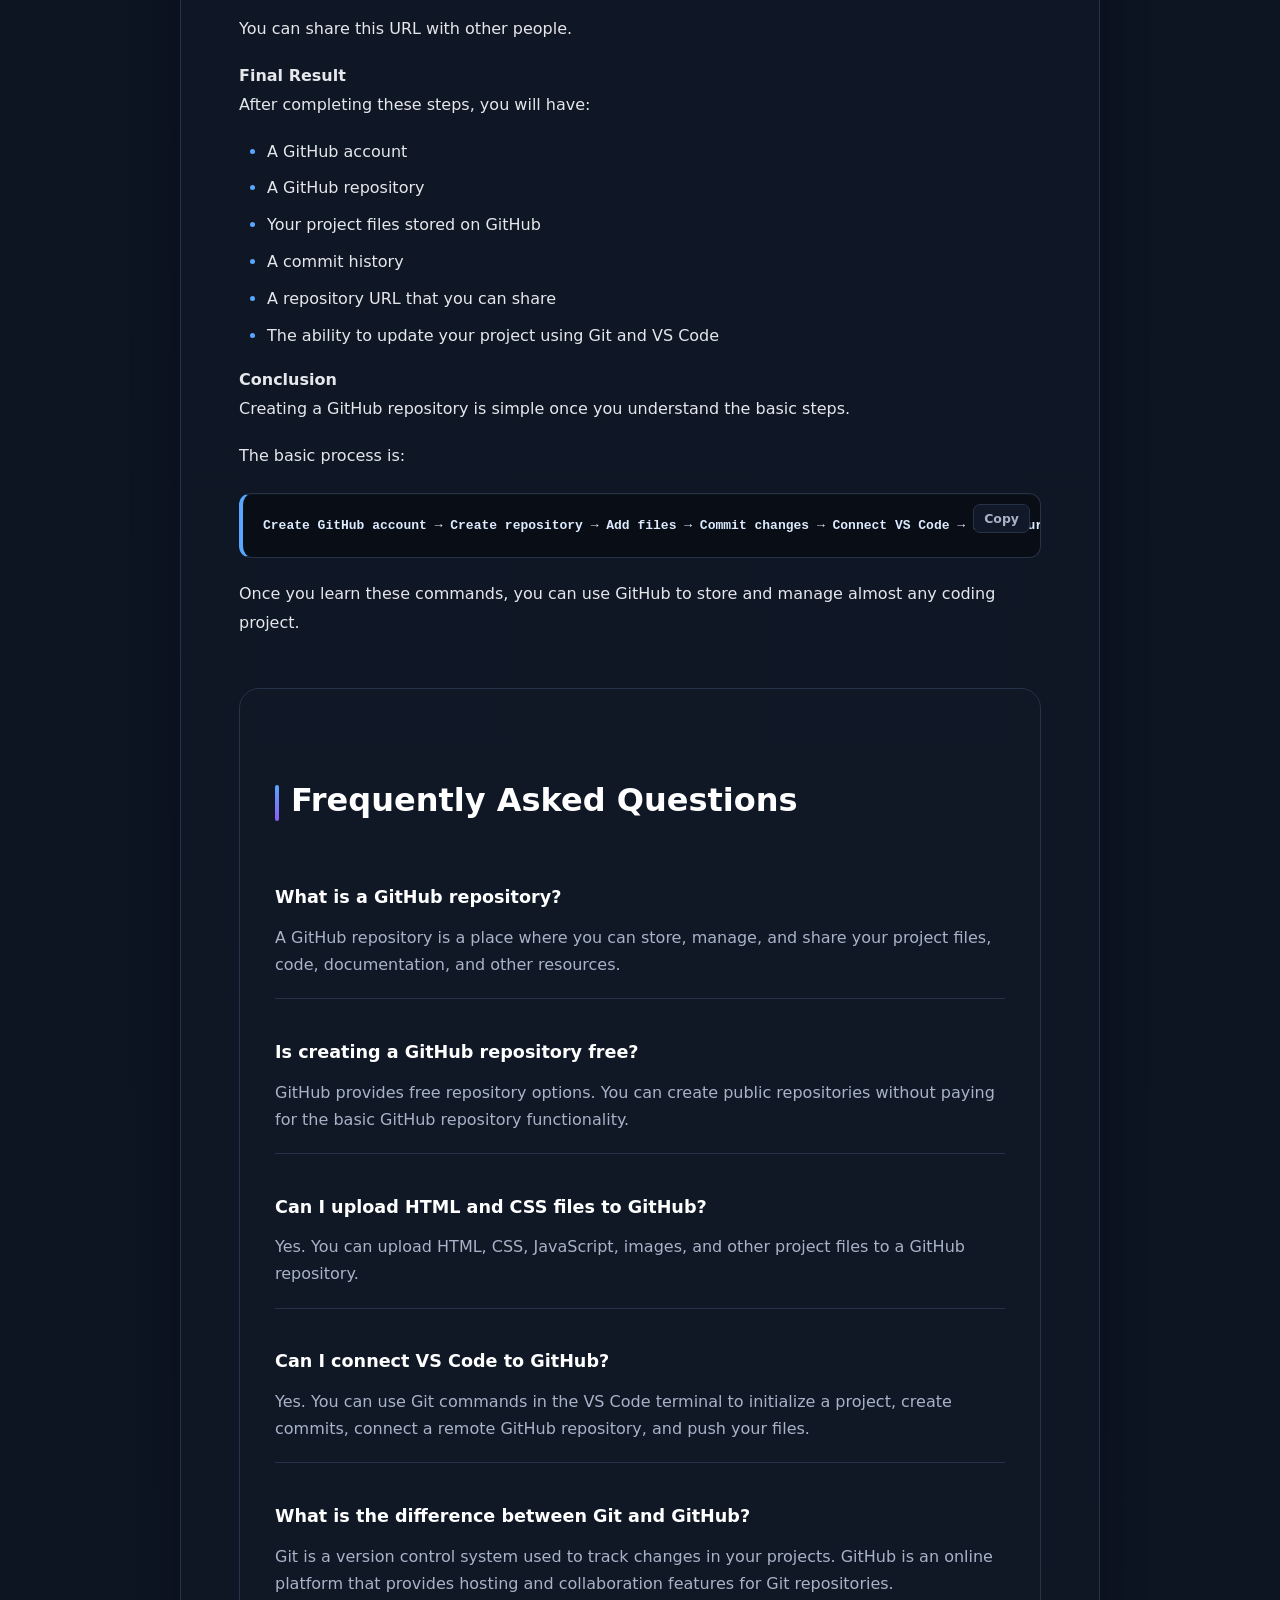
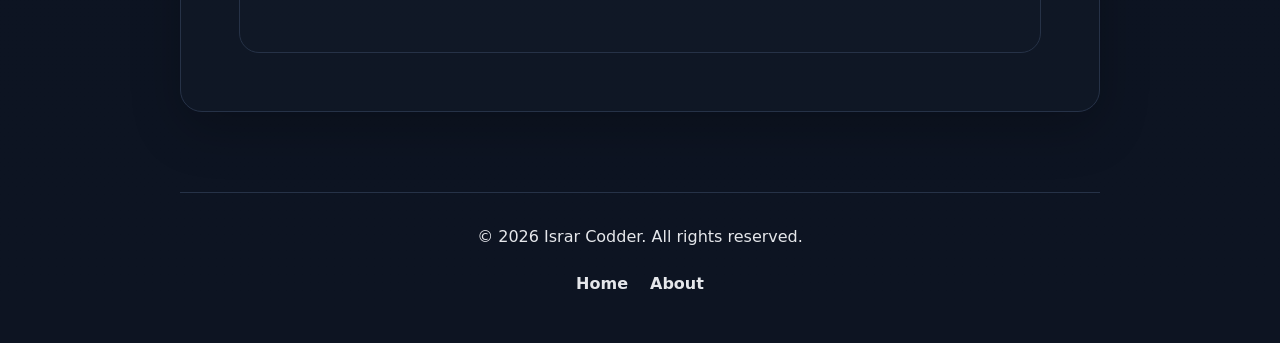
==== commit 42347179: "Update index.html" ====
--- a/index.html
+++ b/index.html
@@ -34,6 +34,7 @@
         type="image/png"
         href="favicon.png"
     >
+    <link rel="icon" type="image/png" href="favicon.png">
 
     <!-- Theme Color -->
     <meta name="theme-color" content="#0d1117">
--- a/style.css
+++ b/style.css
@@ -1088,3 +1088,44 @@
 
     line-height: 1.7;
 }
+
+
+
+
+
+/* =========================================
+   TABLE OF CONTENTS
+   ========================================= */
+
+.table-of-contents {
+    margin: 30px 0;
+    padding: 25px;
+
+    border: 1px solid #263247;
+    border-radius: 16px;
+
+    background: rgba(17, 24, 39, 0.8);
+}
+
+.table-of-contents h2 {
+    margin-top: 0;
+    margin-bottom: 18px;
+}
+
+.table-of-contents ul {
+    margin: 0;
+    padding-left: 25px;
+}
+
+.table-of-contents li {
+    margin: 8px 0;
+}
+
+.table-of-contents a {
+    color: #58a6ff;
+    text-decoration: none;
+}
+
+.table-of-contents a:hover {
+    text-decoration: underline;
+}
